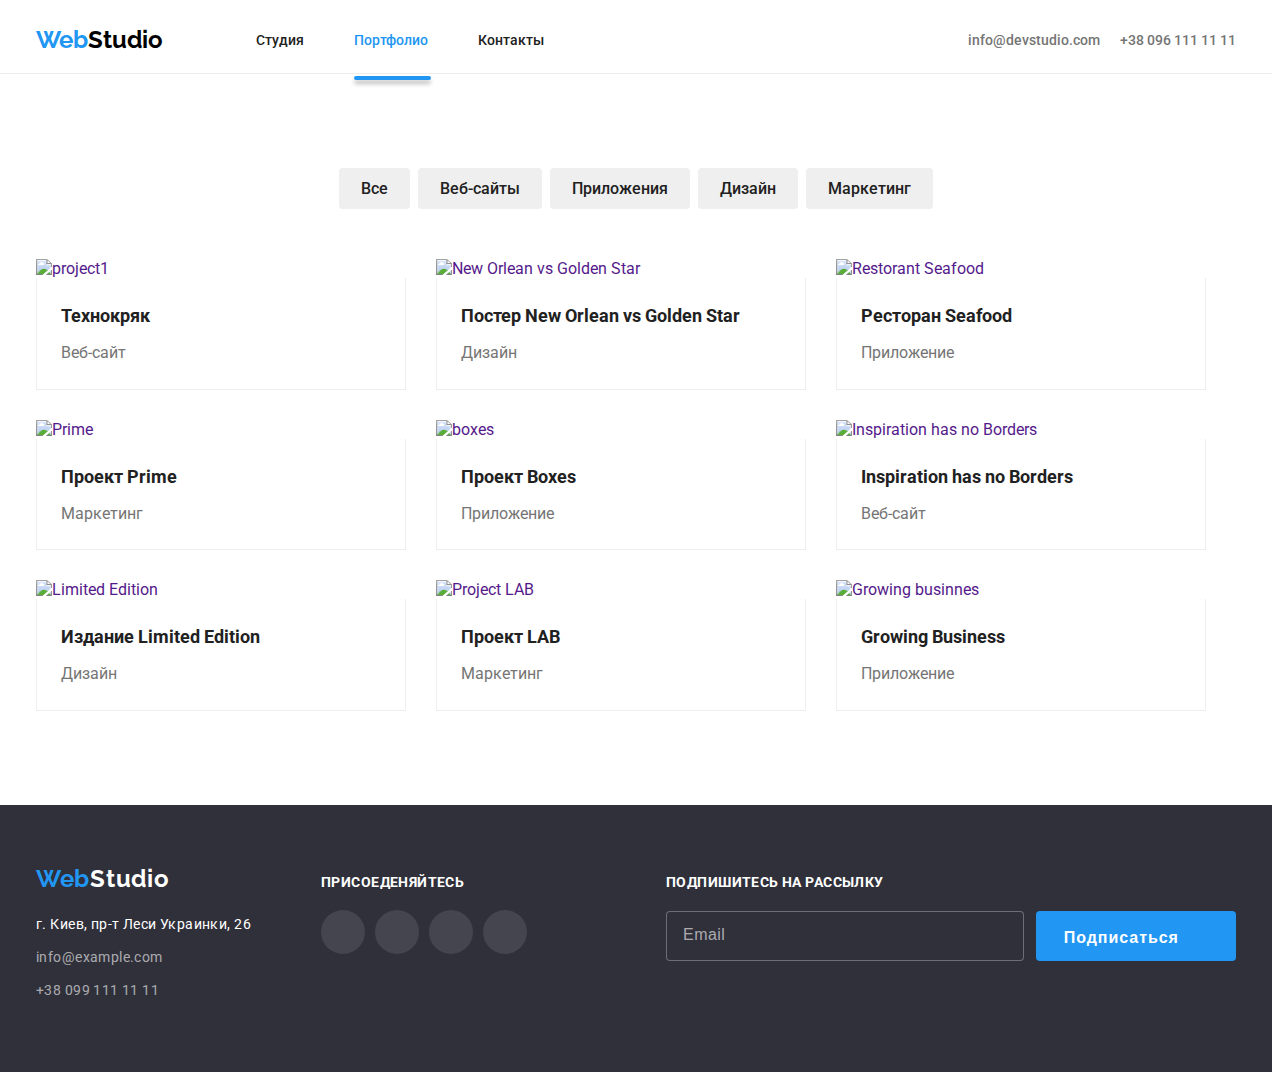
==== portfolio.html @ 261f0291 "retina" ====
<!DOCTYPE html>
<html lang="ru">
  <head>
    <meta charset="UTF-8" />
    <meta http-equiv="X-UA-Compatible" content="IE=edge" />
    <meta name="viewport" content="width=device-width, initial-scale=1.0" />
    <title>Document</title>
    <link rel="stylesheet" href="https://cdnjs.cloudflare.com/ajax/libs/modern-normalize/1.1.0/modern-normalize.min.css" integrity="sha512-wpPYUAdjBVSE4KJnH1VR1HeZfpl1ub8YT/NKx4PuQ5NmX2tKuGu6U/JRp5y+Y8XG2tV+wKQpNHVUX03MfMFn9Q==" crossorigin="anonymous" referrerpolicy="no-referrer" />
    <link
      href="https://fonts.googleapis.com/css2?family=Raleway:wght@700&family=Roboto:wght@400;500;700;900&display=swap"
      rel="stylesheet"
    />
   <link rel="stylesheet" href="./css/main.min.css">
  </head>
  <body>
   

    <header class="header">

      <div class="container nav">
        <a class="nav__webstudio" href="./index.html"><span class="Web">Web</span>Studio</a>
          <nav class="nav">
          <ul class="nav__list">
          <li class="nav__link"><a class="link studio" href="./index.html">Студия</a>
          </li>
          <li class="nav__link"><a class="link portfolio current portf" href="./portfolio.html">Портфолио</a></li>
          <li class="nav__link"><a class="link cont " href="./index.html">Контакты</a></li>
         </ul>
        
         </nav> 
        
         
           <ul class="contact">
           <li class="contact__item"><a class="mail flex-con" href="mailto:info@devstudio.com">
             <svg class="contact__icon" width="16px" height="12px"><use href=".//images/icons..svg#icon-envelope-hover"></use></svg>info@devstudio.com</a></li>
             <li class="contact__item"><a class="tel flex-con" href="tel:+380961111111">
               <svg class="contact__icon" width="10px" height="16px"><use href="./images/icons..svg#icon-smartphone"></use></svg> +38 096 111 11 11</a></li>
           </ul>
          
           </div> 
            <button class="menu-toggle js-open-menu">
          <svg class="icon-open" width="24" heigth="16">
            <use href="./images/icons..svg#icon-menu"></use>
          </svg>
        </button>
        </header> 
   
    <main>
      <!--out buttons-->
      <section class="section">
        <div class="container">
        <ul class="btns-links">
        <li class="btns-links__item"><button type="button" class="btns-links__buttons">Все</button></li>
        <li class="btns-links__item"><button type="button" class="btns-links__buttons">Веб-сайты</button></li>
        <li class="btns-links__item"><button type="button" class="btns-links__buttons">Приложения</button></li>
        <li class="btns-links__item"><button type="button" class="btns-links__buttons btns">Дизайн</button></li>
        <li class="btns-links__item"><button type="button" class="btns-links__buttons btns">Маркетинг</button></li>
      </ul>
   
    
      <!--Our projects-->
      
        
      <ul class="projects">
        <li class="projects__item">
         
            <a class="projects-link" href="">
              <div class="projects-thumb">
                <picture>
                  <source 
                  srcset="./images/img01.jpg 1x,
                      ./images/img01-2x.jpg 2x"
               media="(min-width:1200px)"
                  >
                  <source 
                  srcset="./images/img01-tab.jpg 1x,
                  ./images/img01-tab-2x.jpg 2x"
                  media="(min-width:768px)"
                  >
                  <source 
                  srcset="./images/img01-mob.jpg 1x,
                  ./images/img01-mob-2x.jpg 2x"
                  media="(max-width:767px)"
                  >
                  <img 
              src="./images/img01.jpg" alt="project1" width="370" />
                </picture>
              
              <p class="projects__text">Ресурс предлагает комплексные предложения с разным уровнем функционала и сервисов. Все это позволит посетителю получить исчерпывающие сведения о компании или частном лице.</p>
            </div>
              <div class="projects__cont">
                <h3 class="projects__title">Технокряк</h3>
                <p class="projects__platform">Веб-сайт</p>
              </div>
            </a>
            
          
        </li>

        <li class="projects__item">
          
           <a class="projects-link" href="">
            <div class="projects-thumb">
              <picture>
                <source 
                  srcset="./images/img02.jpg 1x,
                      ./images/img02-2x.jpg 2x"
               media="(min-width:1200px)"
                  >
               <source 
                srcset="./images/img02-tab.jpg 1x,
                ./images/img02-tab-2x.jpg 2x"
                media="(min-width:768px)"
                 >
                 <source 
                 srcset="./images/img02-mob.jpg 1x,
                 ./images/img02-mob-2x.jpg 2x"
                 media="(max-width:767px)"
                 >
                  <img src="./images/img02.jpg" alt="New Orlean vs Golden Star" width="370" class="title-img"/>
              </picture>
              <p class="projects__text">Ресурс предлагает комплексные предложения с разным уровнем функционала и сервисов. Все это позволит посетителю получить исчерпывающие сведения о компании или частном лице.</p>
           
            </div>
            <div class="projects__cont">
              <h3 class="projects__title">Постер New Orlean vs Golden Star</h3>
             <p class="projects__platform">Дизайн</p>
           </div> 
          </a> 
           
          
        </li>

        <li class="projects__item">
          
           <a class="projects-link" href="">
            <div class="projects-thumb">
              <picture>
                <source 
                 srcset="./images/img03.jpg 1x,
                 ./images/img03-2x.jpg 2x"
                 media="(min-width:1200px)"
                >
                <source 
                srcset="./images/img03-tab.jpg 1x,
                ./images/img03-tab-2x.jpg 2x"
                media="(min-width:768px)"
                >
                <source
                srcset="./images/img03-mob.jpg 1x,
                ./images/img03-mob-2x.jpg 2x"
                >
                <img src="./images/img03.jpg" alt="Restorant Seafood" width="370" />
              </picture>
            <p class="projects__text">Ресурс предлагает комплексные предложения с разным уровнем функционала и сервисов. Все это позволит посетителю получить исчерпывающие сведения о компании или частном лице.</p> 
          </div>
             <div class="projects__cont">
              <h3 class="projects__title">Ресторан Seafood</h3>
               <p class="projects__platform">Приложение</p>
               </div> 
          </a>
           
          
        </li>

        <li class="projects__item">
          
           <a class="projects-link" href="">
            <div class="projects-thumb">
              <picture>
                <source 
                srcset="./images/img04.jpg 1x,
                ./images/img04-2x.jpg 2x"
                media="(min-width:1200px)"
                >
                <source 
                srcset="./images/img04-tab.jpg 1x,
                ./images/img04-tab-2x.jpg 2x"
                media="(min-width:768px)"
                >
                <source 
                srcset="./images/img04-mob.jpg 1x,
                ./images/img04-mob-2x.jpg 2x"
                media="(max-width:767px)"
                >
               <img src="./images/img04.jpg" alt="Prime" width="370"/>
              </picture>
              <p class="projects__text">Ресурс предлагает комплексные предложения с разным уровнем функционала и сервисов. Все это позволит посетителю получить исчерпывающие сведения о компании или частном лице.</p>
            </div>
            <div class="projects__cont">
              <h3 class="projects__title">Проект Prime</h3>
             <p class="projects__platform">Маркетинг</p>
           </div> 
          </a> 
           
          
        </li>

        <li class="projects__item">
          
           <a class="projects-link" href=""> 
            <div class="projects-thumb">
              <picture>
                <source
                srcset="./images/img05.jpg 1x,
                ./images/img05-2x.jpg 2x"
                media="(min-width:1200px)"
                >
                <source
                srcset="./images/img05-tab.jpg 1x,
                ./images/img05-tab-2x.jpg 2x"
                media="(min-width:768px)"
                >
                <source
                srcset="./images/img05-mob.jpg 1x,
                ./images/img05-mob-2x.jpg 2x"
                media="(max-width:767px)"
                >
                 <img src="./images/img05.jpg" alt="boxes" width="370"/>
              </picture>
            <p class="projects__text">Ресурс предлагает комплексные предложения с разным уровнем функционала и сервисов. Все это позволит посетителю получить исчерпывающие сведения о компании или частном лице.</p>  
          </div>
            <div class="projects__cont">
              <h3 class="projects__title">Проект Boxes</h3>
               <p class="projects__platform">Приложение</p>
             </div> 
          </a>
           
        </li>

        <li class="projects__item">
          
           <a class="projects-link" href="">
            <div class="projects-thumb">
            <picture>
              <source
              srcset="./images/img06.jpg 1x,
              ./images/img06-2x.jpg 2x"
              media="(min-width:1200px)"
              >
              <source
              srcset="./images/img06-tab.jpg 1x,
              ./images/img06-tab-2x.jpg 2x"
              media="(min-width:768px)"
              >
              <source
              srcset="./images/img06-mob.jpg 1x,
              ./images/img06-mob-2x.jpg 2x"
              media="(max-width:767px)"
              >
              <img src="./images/img06.jpg" alt="Inspiration has no Borders" width="370"/>
            </picture>
            <p class="projects__text">Ресурс предлагает комплексные предложения с разным уровнем функционала и сервисов. Все это позволит посетителю получить исчерпывающие сведения о компании или частном лице.</p>  
          </div>
            <div class="projects__cont">
              <h3 class="projects__title">Inspiration has no Borders</h3>
              <p class="projects__platform">Веб-сайт</p>
              </div> 
          </a> 
          
          </li>

        <li class="projects__item">
          
           <a class="projects-link" href="">
            <div class="projects-thumb">
            <picture>
              <source
              srcset="./images/img07.jpg 1x,
              ./images/img07-2x.jpg 2x"
              media="(min-width:1200px)"
              >
              <source
              srcset="./images/img07-tab.jpg 1x,
              ./images/img07-tab-2x.jpg 2x"
              media="(min-width:768px)"
              >
              <source
              srcset="./images/img07-mob.jpg 1x,
              ./images/img07-mob-2x.jpg 2x"
              media="(max-width:767px)"
              >
              <img src="./images/img07.jpg" alt="Limited Edition" width="370"/>
            </picture>
            <p class="projects__text">Ресурс предлагает комплексные предложения с разным уровнем функционала и сервисов. Все это позволит посетителю получить исчерпывающие сведения о компании или частном лице.</p>  
          </div>
            <div class="projects__cont">
              <h3 class="projects__title">Издание Limited Edition</h3>
              <p class="projects__platform">Дизайн</p>
              </div> 
          </a> 
           
        </li>

        <li class="projects__item">
         
           <a class="projects-link" href="">
            <div class="projects-thumb">
            <picture>
              <source
              srcset="./images/img08.jpg 1x,
              ./images/img08-2x.jpg 2x"
              media="(min-width:1200px)"
              >
              <source
              srcset="./images/img08-tab.jpg 1x,
              ./images/img08-tab-2x.jpg 2x"
              media="(min-width:768px)"
              >
              <source
              srcset="./images/img08-mob.jpg 1x,
              ./images/img08-mob-2x.jpg"
              media="(max-width:767px)"
              >
              <img src="./images/img08.jpg" alt="Project LAB" width="370" />
            </picture>
            <p class="projects__text">Ресурс предлагает комплексные предложения с разным уровнем функционала и сервисов. Все это позволит посетителю получить исчерпывающие сведения о компании или частном лице.</p>  
          </div>
            <div class="projects__cont">
              <h3 class="projects__title">Проект LAB</h3>
              <p class="projects__platform">Маркетинг</p>
               </div> 
          </a> 
           
        </li>

        <li class="projects__item">
         
          
            <a class="projects-link" href="" >
              <div class="projects-thumb">
              <picture>
                <source
                srcset="./images/img09.jpg 1x,
                ./images/img09-2x.jpg 2x"
                media="(min-width:1200px)"
                >
                <source
                srcset="./images/img09-tab.jpg 1x,
                ./images/img09-tab-2x.jpg 2x"
                media="(min-width:768px)"
                >
                <source
                srcset="./images/img09-mob.jpg 1x,
                ./images/img09-mob-2x.jpg 2x"
                media="(max-width:767px)"
                >
                <img src="./images/img09.jpg" alt="Growing businnes" width="370"/>
              </picture>
              <p class="projects__text">Ресурс предлагает комплексные предложения с разным уровнем функционала и сервисов. Все это позволит посетителю получить исчерпывающие сведения о компании или частном лице.</p>  
            </div>
              <div class="projects__cont">
                <h3 class="projects__title">Growing Business</h3>
                 <p class="projects__platform">Приложение</p>
                </div> 
            </a> 
           
         
       
        </li>
      </ul>
    </div>
    </section>
    </main>


    <footer class="footer">
      <div class="container foot-cont">
        
        <div class="foot__cont">
          <a href="./index.html" class="footer__webstudio">Web<span class="Web-foot">Studio</span></a>
          <address>
                <ul class="address">
                   <li class="address__item"><a href ="https://goo.gl/maps/MFTDkAoGyG5AVStr5" class="adress" target="_blank" rel="noreferrer noopener">г. Киев, пр-т Леси Украинки, 26</a></li> 
                   <li class="address__item"><a href="mailto:info@example.com" class="mail__address">info@example.com</a></li>
                   <li class="address__item"><a href="tel:+380991111111" class="tel__address">+38 099 111 11 11</a></li> 
                </ul>
            </address>
          </div>
      
        <div class="soc-container">
        <h2 class="social-topic">Присоеденяйтесь</h2>
        <ul class="our-socnetwork">
            
            <li class="our-socnetwork__item">
              <a href="" class="soc-footer-link">
                <svg class="soc-footer-icon" width="20px" height="20px">
                  <use href="./images/icons..svg#icon-instagram-2-1"></use>
                </svg>
              </a>
            </li>
            
            <li class="our-socnetwork__item">
              <a href="" class="soc-footer-link">
                <svg class="soc-footer-icon" width="20px" height="20px">
                  <use href="./images/icons..svg#icon-Twitter-2-1"></use>
                </svg>
              </a>
            </li>
            
            <li class="our-socnetwork__item">
              <a href="" class="soc-footer-link">
                <svg class="soc-footer-icon" width="20px" height="20px">
                  <use href="./images/icons..svg#icon-facebook-2-1"></use>
                </svg>
              </a>
            </li>
            
            <li class="our-socnetwork__item">
              <a href="" class="soc-footer-link">
                <svg class="soc-footer-icon" width="20px" height="20px">
                  <use href="./images/icons..svg#icon-linkedin-2-1"></use>
                </svg>
              </a>
            </li>
           </ul>
      </div>  
     
         <div class="sub-cont">
         <form name="subscription">
          <label for="email-footer" class="subscription__label">Подпишитесь на рассылку</label>
          <div class="ib">
          <input type="email" name="email" id="email-footer" class="subscription__input" placeholder="Email">
        
          <button type="button" class="subscription__btn">Подписаться <svg class="subscription__icon" width="24px" height="24px"><use href="./images/icons..svg#icon-tg"></use></svg></button>
        </div>
        </form>
        </div>
      </div>
    </footer>
  </body>
</html>
---- css/main.min.css ----
.container{padding-right:15px;padding-left:15px;margin:0 auto}@media screen and (min-width: 480px){.container{width:480px}}@media screen and (min-width: 768px){.container{width:768px}}@media screen and (min-width: 1200px){.container{width:1200px}}.section{padding:94px 0 94px 0}.footer{background-color:#2f303a;padding-top:60px;padding-bottom:60px}@media screen and (min-width: 768px){.foot-cont{display:-webkit-box;display:-ms-flexbox;display:flex;-ms-flex-wrap:wrap;flex-wrap:wrap;-webkit-box-align:baseline;-ms-flex-align:baseline;align-items:baseline}}.backdrop{position:fixed;top:0;left:0;width:100%;height:100%;background-color:rgba(0,0,0,.2);opacity:1;-webkit-transition:opacity 250ms cubic-bezier(0.4, 0, 0.2, 1),visibility 250ms cubic-bezier(0.4, 0, 0.2, 1);transition:opacity 250ms cubic-bezier(0.4, 0, 0.2, 1),visibility 250ms cubic-bezier(0.4, 0, 0.2, 1)}.backdrop.is-hidden{opacity:0;pointer-events:none;visibility:hidden}.backdrop.is-hidden .modal{-webkit-transform:translate(-50%, -50%) scale(1.2);transform:translate(-50%, -50%) scale(1.2)}.modal{padding:40px;position:absolute;top:50%;left:50%;-webkit-transform:scale(1) translate(-50%, -50%);transform:scale(1) translate(-50%, -50%);width:528px;height:581px;background-color:#fff;border-radius:4px;border:none;-webkit-transition:-webkit-transform 250ms cubic-bezier(0.4, 0, 0.2, 1);transition:-webkit-transform 250ms cubic-bezier(0.4, 0, 0.2, 1);transition:transform 250ms cubic-bezier(0.4, 0, 0.2, 1);transition:transform 250ms cubic-bezier(0.4, 0, 0.2, 1), -webkit-transform 250ms cubic-bezier(0.4, 0, 0.2, 1)}.modal__close{display:-webkit-box;display:-ms-flexbox;display:flex;-webkit-box-pack:center;-ms-flex-pack:center;justify-content:center;-webkit-box-align:center;-ms-flex-align:center;align-items:center;position:absolute;top:8px;right:8px;margin-top:8px;margin-right:8px;width:30px;height:30px;border-radius:50%;background-color:#fff;border:1px solid rgba(0,0,0,.1);outline-color:#fff;fill:#000;-webkit-transition:fill 250ms cubic-bezier(0.4, 0, 0.2, 1),background-color 250ms cubic-bezier(0.4, 0, 0.2, 1);transition:fill 250ms cubic-bezier(0.4, 0, 0.2, 1),background-color 250ms cubic-bezier(0.4, 0, 0.2, 1)}.modal__close:hover{fill:#2196f3;background-color:#fff}.modal__close:focus{fill:#2196f3;background-color:#fff}.modal__topic{margin-bottom:12px;font-weight:700;font-size:20px;line-height:1.2;text-align:center;letter-spacing:.03em;color:#212121}.modal-input{padding-left:42px;width:448px;height:40px;border:1px solid rgba(33,33,33,.2);border-radius:4px;-webkit-transition:outline-color 250ms cubic-bezier(0.4, 0, 0.2, 1),border-color 250ms cubic-bezier(0.4, 0, 0.2, 1);transition:outline-color 250ms cubic-bezier(0.4, 0, 0.2, 1),border-color 250ms cubic-bezier(0.4, 0, 0.2, 1)}@media screen and (max-width: 1199px){.modal-input{width:370px}}.modal-input:hover,.modal-input:focus{border-color:#2196f3;outline-color:#2196f3}@media screen and (max-width: 1199px){.modal{width:450px;height:609px}}.input-cont{position:relative}.icon-name{position:absolute;top:0;left:0;margin-top:14px;margin-left:15px;-webkit-transition:fill 250ms cubic-bezier(0.4, 0, 0.2, 1);transition:fill 250ms cubic-bezier(0.4, 0, 0.2, 1)}.modal-input:hover+.icon-name,.modal-input:focus+.icon-name{fill:#2196f3}.icon-tel{position:absolute;top:0;left:0;margin-top:14px;margin-left:15px;-webkit-transition:fill 250ms cubic-bezier(0.4, 0, 0.2, 1);transition:fill 250ms cubic-bezier(0.4, 0, 0.2, 1)}.modal-input:hover+.icon-tel,.modal-input:focus+.icon-tel{fill:#2196f3}.icon-mail{position:absolute;left:0;top:0;margin-top:14px;margin-left:15px;-webkit-transition:fill 250ms cubic-bezier(0.4, 0, 0.2, 1);transition:fill 250ms cubic-bezier(0.4, 0, 0.2, 1)}.modal-input:hover+.icon-mail,.modal-input:focus+.icon-mail{fill:#2196f3}.modal-label{margin-top:10px;font-weight:400;font-size:12px;line-height:1.2;letter-spacing:.01em;color:#757575}textarea{padding-top:12px;padding-left:16px;resize:none;width:448px;height:120px;border:1px solid rgba(33,33,33,.2);border-radius:4px}textarea::-webkit-input-placeholder{font-weight:400;font-size:12px;line-height:1.16;letter-spacing:.01em;color:rgba(117,117,117,.5)}textarea::-moz-placeholder{font-weight:400;font-size:12px;line-height:1.16;letter-spacing:.01em;color:rgba(117,117,117,.5)}textarea:-ms-input-placeholder{font-weight:400;font-size:12px;line-height:1.16;letter-spacing:.01em;color:rgba(117,117,117,.5)}textarea::-ms-input-placeholder{font-weight:400;font-size:12px;line-height:1.16;letter-spacing:.01em;color:rgba(117,117,117,.5)}textarea::placeholder{font-weight:400;font-size:12px;line-height:1.16;letter-spacing:.01em;color:rgba(117,117,117,.5)}@media screen and (max-width: 1199px){textarea{width:370px}}.checkbox{-webkit-appearance:none;-moz-appearance:none;appearance:none}.checkbox-link{color:#2196f3;margin-left:4px}.checkbox-label{display:-webkit-box;display:-ms-flexbox;display:flex;-webkit-box-pack:center;-ms-flex-pack:center;justify-content:center;-webkit-box-align:center;-ms-flex-align:center;align-items:center;font-weight:400;font-size:14px;line-height:1.7;letter-spacing:.03em;color:#757575}.checkbox-icon{display:inline-block;margin-right:10px;width:15px;height:15px;border:2px solid #212121;border-radius:4px}.checkbox:checked+.checkbox-icon{border-color:#2196f3;background-color:#2196f3;background-image:url(../images/checks.svg);background-repeat:no-repeat;background-position:center}.modal-button{width:200px;height:50px;margin-left:auto;margin-right:auto;margin-top:30px;font-weight:700;font-size:16px;line-height:1.9;display:-webkit-box;display:-ms-flexbox;display:flex;-webkit-box-align:center;-ms-flex-align:center;align-items:center;-webkit-box-pack:center;-ms-flex-pack:center;justify-content:center;letter-spacing:.06em;background:#fff;border-radius:4px;border:none;color:#212121;background-color:#f5f4fa;-webkit-transition:background-color 250ms cubic-bezier(0.4, 0, 0.2, 1),color 250ms cubic-bezier(0.4, 0, 0.2, 1),-webkit-box-shadow 250ms cubic-bezier(0.4, 0, 0.2, 1);transition:background-color 250ms cubic-bezier(0.4, 0, 0.2, 1),color 250ms cubic-bezier(0.4, 0, 0.2, 1),-webkit-box-shadow 250ms cubic-bezier(0.4, 0, 0.2, 1);transition:background-color 250ms cubic-bezier(0.4, 0, 0.2, 1),box-shadow 250ms cubic-bezier(0.4, 0, 0.2, 1),color 250ms cubic-bezier(0.4, 0, 0.2, 1);transition:background-color 250ms cubic-bezier(0.4, 0, 0.2, 1),box-shadow 250ms cubic-bezier(0.4, 0, 0.2, 1),color 250ms cubic-bezier(0.4, 0, 0.2, 1),-webkit-box-shadow 250ms cubic-bezier(0.4, 0, 0.2, 1)}.modal-button:hover,.modal-button:focus{-webkit-box-shadow:0px 4px 4px rgba(0,0,0,.15);box-shadow:0px 4px 4px rgba(0,0,0,.15);background-color:#188ce8;color:#fff}.modal-list-item{margin-bottom:10px}.menu-toggle{width:40px;height:40px;border:none;background-color:rgba(0,0,0,0);margin-left:auto;margin-right:15px}.menu-toggle .is-close{display:none}@media screen and (min-width: 768px){.menu-toggle{display:none}}.icon-open{height:16px}.mobile-menu{position:fixed;top:0;left:0;width:100%;height:100%;padding:48px 40px;background-color:#fff;-webkit-transform:translateX(100%);transform:translateX(100%);-webkit-transition:-webkit-transform 250ms ease-in-out;transition:-webkit-transform 250ms ease-in-out;transition:transform 250ms ease-in-out;transition:transform 250ms ease-in-out, -webkit-transform 250ms ease-in-out}.mobile-menu.is-open{-webkit-transform:translateX(0);transform:translateX(0)}@media screen and (min-width: 768px){.mobile-menu{display:none}}.close-menu{position:absolute;width:40px;height:40px;background-color:rgba(0,0,0,0);border:none;border-radius:50%;left:425px;top:10px}.mobile-nav__item{margin-bottom:35px}.mobile-nav__item:last-child{margin-bottom:0}.mobile-nav__link{font-weight:500;font-size:40px;line-height:1.2;text-align:center;letter-spacing:.02em;text-decoration:none;color:#212121;-webkit-transition:color 250ms cubic-bezier(0.4, 0, 0.2, 1);transition:color 250ms cubic-bezier(0.4, 0, 0.2, 1)}.mobile-nav__link:hover,.mobile-nav__link:focus{color:#2196f3}.contacts{left:15px;top:562px;position:absolute;margin-left:15px}.contacts__item{margin-bottom:30px}.contacts__item:last-child{margin-bottom:0}.contacts__link{text-decoration:none;color:#757575;-webkit-transition:color 250ms cubic-bezier(0.4, 0, 0.2, 1);transition:color 250ms cubic-bezier(0.4, 0, 0.2, 1)}.contacts__link:hover,.contacts__link:focus{color:#2196f3}.mobile__tel{font-weight:500;font-size:34px;line-height:1.2;letter-spacing:.02em}.mail__mobile{font-weight:500;font-size:24px;line-height:1.2;letter-spacing:.02em;color:#757575}.social-links-menu__item{border-left:1px solid rgba(33,33,33,.2);padding-left:10px}.social-links-menu__item:first-child{border:none;padding:0}.soc-mobile__link{text-decoration:none;color:#2196f3}.social-links-menu{position:absolute;left:40px;top:726px;display:-webkit-box;display:-ms-flexbox;display:flex;gap:10px}:root{--studio-portfolio-color: #2196f3}body{font-family:"Roboto",Raleway;margin-left:0}.visually-hidden{position:absolute;white-space:nowrap;width:1px;height:1px;overflow:hidden;border:0;padding:0;clip:rect(0 0 0 0);-webkit-clip-path:inset(50%);clip-path:inset(50%);margin:-1px}html{-webkit-box-sizing:border-box;box-sizing:border-box}h1,h2,h3,h4,h5,h6{margin:0%}ul{margin:0;padding:0}li{list-style-type:none}img{display:block;max-width:100%;height:auto}.header{border-bottom:1px solid #ececec;padding-top:25px;padding-bottom:25px}@media screen and (max-width: 768px){.header{display:-webkit-box;display:-ms-flexbox;display:flex;height:80px}}@media screen and (min-width: 768px){.header{padding-top:18px;padding-bottom:18px}}@media screen and (min-width: 768px){.nav{display:-webkit-box;display:-ms-flexbox;display:flex;-webkit-box-pack:center;-ms-flex-pack:center;justify-content:center;-webkit-box-align:center;-ms-flex-align:center;align-items:center;gap:85px}}@media screen and (min-width: 1200px){.nav{display:-webkit-box;display:-ms-flexbox;display:flex;gap:0}}@media screen and (min-width: 768px){.mobile{display:none}}.nav__webstudio{font-family:Raleway;font-weight:700;color:#000;text-decoration:none;font-size:24px;line-height:1.2}@media screen and (min-width: 480px){.nav__webstudio{display:block}}@media screen and (min-width: 1200px){.nav__webstudio{margin-right:93px}}.Web{color:#2196f3}.link{text-decoration:none;font-weight:500;font-size:14px;line-height:1.7;-webkit-transition:color 250ms cubic-bezier(0.4, 0, 0.2, 1);transition:color 250ms cubic-bezier(0.4, 0, 0.2, 1)}.link:hover,.link:focus{color:#2196f3}.stud::after{display:block;position:absolute;width:48px;height:4px;top:76px;background-color:#2196f3;content:"";-webkit-box-shadow:0px 4px 4px rgba(0,0,0,.25);box-shadow:0px 4px 4px rgba(0,0,0,.25);border-radius:2px}.portf::after{display:block;position:absolute;width:77px;height:4px;bottom:0;top:76px;background-color:#2196f3;content:"";-webkit-box-shadow:0px 4px 4px rgba(0,0,0,.25);box-shadow:0px 4px 4px rgba(0,0,0,.25);border-radius:2px}.hover-port{width:77px;height:4px;background-color:#2196f3;-webkit-box-shadow:0px 4px 4px rgba(0,0,0,.25);box-shadow:0px 4px 4px rgba(0,0,0,.25);border-radius:2px}@media screen and (min-width: 480px){.hover-port{display:none}}.nav__list{display:-webkit-box;display:-ms-flexbox;display:flex;-ms-flex-item-align:center;align-self:center}@media screen and (max-width: 767px){.nav__list{display:none}}.nav__link{margin-right:50px}.nav__link:last-child{margin-right:0}.link.studio.current{color:var(--studio-portfolio-color)}.link.portfolio.current{color:var(--studio-portfolio-color)}@media screen and (max-width: 767px){.contact{display:none}}@media screen and (min-width: 1200px){.contact{display:-webkit-box;display:-ms-flexbox;display:flex;margin-left:auto;-ms-flex-item-align:center;align-self:center;margin-left:auto}}.mail-tel{margin-left:auto;display:-webkit-box;display:-ms-flexbox;display:flex}.contact__item{display:-webkit-box;display:-ms-flexbox;display:flex;text-align:center}.contact__item:last-child{margin-right:0px}@media screen and (min-width: 768px){.contact__item{margin-bottom:10px}.contact__item:last-child{margin-bottom:0}}@media screen and (min-width: 1200px){.contact__item{margin-bottom:0}}.studio,.portfolio,.cont{color:#212121}.flex-con{display:-webkit-box;display:-ms-flexbox;display:flex;-webkit-box-align:center;-ms-flex-align:center;align-items:center;gap:10px}.mail{color:#757575;text-decoration:none;font-size:14px;line-height:1.2;font-weight:500;-webkit-transition:color 250ms cubic-bezier(0.4, 0, 0.2, 1);transition:color 250ms cubic-bezier(0.4, 0, 0.2, 1)}@media screen and (max-width: 768px){.mail{font-weight:500;font-size:12px;line-height:1.2;letter-spacing:.02em;color:#757575}}.mail:hover,.mail:focus{color:#2196f3}.contact__icon{fill:currentColor}.tel{color:#757575;text-decoration:none;font-size:14px;line-height:1.2;font-weight:500;-webkit-transition:color 250ms cubic-bezier(0.4, 0, 0.2, 1);transition:color 250ms cubic-bezier(0.4, 0, 0.2, 1)}@media screen and (max-width: 768px){.tel{font-weight:500;font-size:12px;line-height:1.2;letter-spacing:.02em;color:#757575}}.tel:hover,.tel:focus{color:#2196f3}.hero{padding-top:200px;padding-bottom:200px;background-color:#2f303a;text-align:center;max-width:1600px;max-height:600px;margin-left:auto;margin-right:auto;background-repeat:no-repeat}@media screen and (max-width: 767px){.hero{display:-webkit-box;display:-ms-flexbox;display:flex;-webkit-box-pack:center;-ms-flex-pack:center;justify-content:center;-webkit-box-align:center;-ms-flex-align:center;align-items:center;padding-top:118px;padding-bottom:118px}}@media screen and (max-width: 767px)and (min-device-screen-ratio: 2),screen and (max-width: 767px)and (-webkit-min-device-pixel-ratio: 2),screen and (max-width: 767px)and (min-resolution: 192dpi),screen and (max-width: 767px)and (min-resolution: 2dppx){.hero{background-image:-webkit-gradient(linear, left top, left bottom, from(rgba(47, 48, 58, 0.4)), to(rgba(47, 48, 58, 0.4))),url(../images/hero-bg-mob2x.jpg);background-image:linear-gradient(rgba(47, 48, 58, 0.4), rgba(47, 48, 58, 0.4)),url(../images/hero-bg-mob2x.jpg)}}@media screen and (min-width: 768px){.hero{background:-webkit-gradient(linear, left top, left bottom, from(rgba(47, 48, 58, 0.4)), to(rgba(47, 48, 58, 0.4))),url(../images/hero-bg-tab.jpg);background:linear-gradient(rgba(47, 48, 58, 0.4), rgba(47, 48, 58, 0.4)),url(../images/hero-bg-tab.jpg);padding-top:118px;padding-bottom:118px}}@media screen and (min-width: 768px)and (min-device-screen-ratio: 2),screen and (min-width: 768px)and (-webkit-min-device-pixel-ratio: 2),screen and (min-width: 768px)and (min-resolution: 192dpi),screen and (min-width: 768px)and (min-resolution: 2dppx){.hero{background-image:-webkit-gradient(linear, left top, left bottom, from(rgba(47, 48, 58, 0.4)), to(rgba(47, 48, 58, 0.4))),url(../images/hero-bg-tab2x.jpg);background-image:linear-gradient(rgba(47, 48, 58, 0.4), rgba(47, 48, 58, 0.4)),url(../images/hero-bg-tab2x.jpg)}}@media screen and (min-width: 1200px){.hero{width:100%;height:100%;background:-webkit-gradient(linear, left top, left bottom, from(rgba(47, 48, 58, 0.4)), to(rgba(47, 48, 58, 0.4))),url(../images/hero-bg.jpg);background:linear-gradient(rgba(47, 48, 58, 0.4), rgba(47, 48, 58, 0.4)),url(../images/hero-bg.jpg);padding-top:200px;padding-bottom:200px}}@media screen and (min-width: 1200px)and (min-device-screen-ratio: 2),screen and (min-width: 1200px)and (-webkit-min-device-pixel-ratio: 2),screen and (min-width: 1200px)and (min-resolution: 192dpi),screen and (min-width: 1200px)and (min-resolution: 2dppx){.hero{background-image:-webkit-gradient(linear, left top, left bottom, from(rgba(47, 48, 58, 0.4)), to(rgba(47, 48, 58, 0.4))),url(../images/hero-bg2x.jpg);background-image:linear-gradient(rgba(47, 48, 58, 0.4), rgba(47, 48, 58, 0.4)),url(../images/hero-bg2x.jpg)}}.hero .hero__desicions{margin-left:auto;margin-right:auto;width:696px;text-transform:uppercase;font-weight:900;font-size:44px;line-height:1.4;color:#fff}@media screen and (min-width: 320px){.hero .hero__desicions{width:360px;height:84px;font-size:26px;line-height:1.6;letter-spacing:.06em}}@media screen and (min-width: 768px){.hero .hero__desicions{width:360px;height:84px;font-size:26px;line-height:1.6;letter-spacing:.06em}}@media screen and (min-width: 1200px){.hero .hero__desicions{width:696px;height:120px;font-size:44px;line-height:1.4}}.hero .hero__button{margin-top:40px;padding-top:30px;background:#2196f3;color:#fff;line-height:1.9;font-family:inherit;font-weight:700;font-size:16px;padding:10px 32px;-webkit-box-shadow:0px 4px 4px rgba(0,0,0,.15);box-shadow:0px 4px 4px rgba(0,0,0,.15);border-radius:4px;border:none}@media screen and (min-width: 768px){.particulars{display:-webkit-box;display:-ms-flexbox;display:flex;-ms-flex-wrap:wrap;flex-wrap:wrap;gap:30px}}@media screen and (min-width: 1200px){.particulars{display:-webkit-box;display:-ms-flexbox;display:flex}}.particulars__title{margin-bottom:10px;color:#212121;font-size:14px;line-height:1.2;text-transform:uppercase}@media screen and (min-width: 480px){.particulars__title{text-align:center}}@media screen and (min-width: 768px){.particulars__title{text-align:start}}.particulars__text{margin:0;color:#757575;font-size:14px;line-height:1.7}@media screen and (max-width: 767px){.particulars__item{width:450px;margin-bottom:30px}.particulars__item:last-child{margin-bottom:0}}@media screen and (min-width: 768px){.particulars__item{width:354px}}@media screen and (min-width: 1200px){.particulars__item{width:270px;height:224px}}.particulars__cont{display:-webkit-box;display:-ms-flexbox;display:flex;-webkit-box-align:center;-ms-flex-align:center;align-items:center;-webkit-box-pack:center;-ms-flex-pack:center;justify-content:center;height:120px;background-color:#f5f4fa;margin-bottom:30px}@media screen and (min-width: 480px){.edge{display:none}}@media screen and (min-width: 768px){.edge{display:none}}@media screen and (min-width: 1200px){.edge{display:inline-block;font-weight:700;font-size:36px;line-height:1.2;color:#212121}}@media screen and (min-width: 480px){.pictures{display:none}}@media screen and (min-width: 768px){.pictures{display:none}}@media screen and (min-width: 1200px){.pictures{display:-webkit-box;display:-ms-flexbox;display:flex;width:1170px;height:294px}}@media screen and (min-width: 480px){.activity__topic{display:none}}@media screen and (min-width: 768px){.activity__topic{display:none}}@media screen and (min-width: 1200px){.activity__topic{display:block;margin-bottom:50px;text-align:center;font-weight:700;color:#212121;font-size:36px;line-height:1.2;letter-spacing:.03em}}.pictures__item:first-child{margin-left:0}@media screen and (min-width: 480px){.pictures__item{display:none}}@media screen and (min-width: 768px){.pictures__item{display:none}}@media screen and (min-width: 1200px){.pictures__item{display:inline-block;margin-left:30px;position:relative;width:370px;height:294px}}@media screen and (min-width: 480px){.activity{display:none}}@media screen and (min-width: 768px){.activity{display:none}}@media screen and (min-width: 1200px){.activity{padding-top:0;display:block}}@media screen and (min-width: 480px){.pictures__title{display:none}}@media screen and (min-width: 768px){.pictures__title{display:none}}@media screen and (min-width: 1200px){.pictures__title{position:absolute;background:rgba(47,48,58,.8);display:-webkit-box;display:-ms-flexbox;display:flex;-webkit-box-pack:center;-ms-flex-pack:center;justify-content:center;-webkit-box-align:center;-ms-flex-align:center;align-items:center;bottom:0;width:100%;height:70px;font-family:Roboto;font-weight:700;color:#fff;font-size:14px;line-height:1.17;letter-spacing:.03;text-transform:uppercase}}.team{background-color:#f5f4fa}.team img{width:100%}@media screen and (min-width: 768px){.teamlist{display:-webkit-box;display:-ms-flexbox;display:flex;-ms-flex-wrap:wrap;flex-wrap:wrap;gap:30px}}@media screen and (min-width: 1200px){.teamlist{display:-webkit-box;display:-ms-flexbox;display:flex;-ms-flex-wrap:nowrap;flex-wrap:nowrap}}.team__topic{margin-bottom:50px;text-align:center;font-weight:700;color:#212121;font-size:36px;line-height:1.2;letter-spacing:.03em}.teamlist__item{-webkit-box-shadow:0px 1px 3px rgba(0,0,0,.12),0px 1px 1px rgba(0,0,0,.14),0px 2px 1px rgba(0,0,0,.2);box-shadow:0px 1px 3px rgba(0,0,0,.12),0px 1px 1px rgba(0,0,0,.14),0px 2px 1px rgba(0,0,0,.2);border-radius:0px 0px 4px 4px;background-color:#fff}@media screen and (max-width: 767px){.teamlist__item{margin-bottom:30px}.teamlist__item:last-child{margin-bottom:0}}@media screen and (min-width: 768px){.teamlist__item{width:354px}}@media screen and (min-width: 1200px){.teamlist__item{width:270px}}.teamlist__container{text-align:center;padding-top:30px;padding-bottom:30px}.teamlist__member{color:#212121;line-height:1.2;font-weight:500;font-size:16px;margin-bottom:10px}.language{color:#757575;line-height:1.2;margin:0;margin-bottom:16px}.social-links{display:-webkit-box;display:-ms-flexbox;display:flex;-webkit-box-pack:center;-ms-flex-pack:center;justify-content:center;gap:10px}.social-links__icon{fill:#afb1b8;-webkit-transition:fill 250ms cubic-bezier(0.4, 0, 0.2, 1);transition:fill 250ms cubic-bezier(0.4, 0, 0.2, 1)}.social-links__link:hover .social-links__icon,.social-links__link:focus .social-links__icon{fill:#fff;-webkit-transition:250ms cubic-bezier(0.4, 0, 0.2, 1);transition:250ms cubic-bezier(0.4, 0, 0.2, 1)}.social-links__link{width:44px;height:44px;border-radius:50%;display:-webkit-box;display:-ms-flexbox;display:flex;-webkit-box-align:center;-ms-flex-align:center;align-items:center;-webkit-box-pack:center;-ms-flex-pack:center;justify-content:center;-webkit-transition:background-color 250ms cubic-bezier(0.4, 0, 0.2, 1);transition:background-color 250ms cubic-bezier(0.4, 0, 0.2, 1)}.social-links__link:hover,.social-links__link:focus{background-color:#2196f3}.tagline{margin-top:-10px}.client-head{margin-bottom:50px;display:block;text-align:center;font-weight:700;color:#212121;font-size:36px;line-height:1.2;letter-spacing:.03em}.clients{display:-webkit-box;display:-ms-flexbox;display:flex;gap:30px}@media screen and (min-width: 480px){.clients{display:-webkit-box;display:-ms-flexbox;display:flex;-ms-flex-wrap:wrap;flex-wrap:wrap;-webkit-box-pack:center;-ms-flex-pack:center;justify-content:center}}@media screen and (min-width: 480px){.clients{display:-webkit-box;display:-ms-flexbox;display:flex;-ms-flex-wrap:wrap;flex-wrap:wrap}}.clients__items{height:92px}@media screen and (max-width: 767px){.clients__items{width:210px}}@media screen and (min-width: 768px){.clients__items{width:226px}}@media screen and (min-width: 1200px){.clients__items{width:170px}}.clients__links{display:-webkit-box;display:-ms-flexbox;display:flex;-webkit-box-pack:center;-ms-flex-pack:center;justify-content:center;-webkit-box-align:center;-ms-flex-align:center;align-items:center;width:100%;height:100%;border:1px solid #afb1b8;border-radius:4px;-webkit-transition:border 250ms cubic-bezier(0.4, 0, 0.2, 1);transition:border 250ms cubic-bezier(0.4, 0, 0.2, 1)}.clients__links:hover,.clients__links:focus{border-color:#2196f3}.clients__icon{fill:#afb1b8;-webkit-transition:fill 250ms cubic-bezier(0.4, 0, 0.2, 1);transition:fill 250ms cubic-bezier(0.4, 0, 0.2, 1)}.clients__links:hover .clients__icon,.clients__links:focus .clients__icon{fill:#2196f3}@media screen and (min-width: 480px){.footer__webstudio{display:-webkit-box;display:-ms-flexbox;display:flex;-webkit-box-pack:center;-ms-flex-pack:center;justify-content:center;font-family:"Raleway";font-style:normal;font-weight:700;font-size:24px;line-height:1.2;text-align:center;letter-spacing:.03em;color:#2196f3;text-decoration:none}}@media screen and (min-width: 1200px){.footer__webstudio{display:inline-block}}.Web-foot{color:#fff}@media screen and (min-width: 480px){.address{text-align:center;margin-top:20px}}@media screen and (min-width: 1200px){.address{text-align:inherit}}@media screen and (min-width: 480px){.address__item{margin-bottom:9px}.address__item:nth-last-child{margin-bottom:0}}.adress{-webkit-transition:color 250ms cubic-bezier(0.4, 0, 0.2, 1);transition:color 250ms cubic-bezier(0.4, 0, 0.2, 1)}.adress:hover,.adress:focus{color:#2196f3}@media screen and (min-width: 480px){.adress{font-style:normal;font-weight:400;font-size:14px;line-height:1.7;text-align:center;letter-spacing:.03em;color:#fff;text-decoration:none}}.mail__address{-webkit-transition:color 250ms cubic-bezier(0.4, 0, 0.2, 1);transition:color 250ms cubic-bezier(0.4, 0, 0.2, 1)}.mail__address:hover,.mail__address:focus{color:#2196f3}@media screen and (min-width: 480px){.mail__address{font-weight:400;font-size:14px;line-height:1.7;text-align:center;letter-spacing:.03em;color:rgba(255,255,255,.6);text-decoration:none;font-style:normal}}.tel__address{-webkit-transition:color 250ms cubic-bezier(0.4, 0, 0.2, 1);transition:color 250ms cubic-bezier(0.4, 0, 0.2, 1)}.tel__address:hover,.tel__address:focus{color:#2196f3}@media screen and (min-width: 480px){.tel__address{font-style:normal;font-weight:400;font-size:14px;line-height:1.7;text-align:center;letter-spacing:.03em;color:rgba(255,255,255,.6);text-decoration:none;-webkit-transition:color 250ms cubic-bezier(0.4, 0, 0.2, 1);transition:color 250ms cubic-bezier(0.4, 0, 0.2, 1)}}@media screen and (min-width: 1200px){.tel__address{text-align:inherit}}@media screen and (max-width: 767px){.soc-container{text-align:center;margin-top:52px}}@media screen and (min-width: 1200px){.soc-container{text-align:inherit;margin-left:70px}}@media screen and (min-width: 480px){.social-topic{font-weight:700;font-size:14px;line-height:1.1;text-align:center;letter-spacing:.03em;text-transform:uppercase;color:#fff}}@media screen and (min-width: 1200px){.social-topic{text-align:inherit}}.our-socnetwork{display:-webkit-box;display:-ms-flexbox;display:flex;-webkit-box-pack:center;-ms-flex-pack:center;justify-content:center;gap:10px;margin-top:20px}.our-socnetwork__item{display:-webkit-box;display:-ms-flexbox;display:flex;-webkit-box-pack:center;-ms-flex-pack:center;justify-content:center;-webkit-box-align:center;-ms-flex-align:center;align-items:center;width:44px;height:44px;border-radius:50%;background:rgba(255,255,255,.1);-webkit-transition:background-color 250ms cubic-bezier(0.4, 0, 0.2, 1);transition:background-color 250ms cubic-bezier(0.4, 0, 0.2, 1)}.our-socnetwork__item:hover,.our-socnetwork__item:focus{background:#2196f3}.soc-footer-icon{fill:#fff}@media screen and (min-width: 480px){.sub-cont{text-align:center}}@media screen and (min-width: 1200px){.sub-cont{text-align:inherit;margin-left:auto}}@media screen and (max-width: 1199px){.sub-cont{margin-top:60px}}.subscription__label{font-weight:700;font-size:14px;line-height:1.1;letter-spacing:.03em;text-transform:uppercase;color:#fff}.subscription__input{padding:16px;-webkit-box-sizing:border-box;box-sizing:border-box;width:358px;height:50px;border:1px solid rgba(255,255,255,.3);border-radius:4px;background-color:#2f303a;color:#fff;display:-webkit-box;display:-ms-flexbox;display:flex;-webkit-box-pack:center;-ms-flex-pack:center;justify-content:center;-webkit-transition:color 250ms cubic-bezier(0.4, 0, 0.2, 1),border-color 250ms cubic-bezier(0.4, 0, 0.2, 1),-webkit-box-shadow 250ms cubic-bezier(0.4, 0, 0.2, 1);transition:color 250ms cubic-bezier(0.4, 0, 0.2, 1),border-color 250ms cubic-bezier(0.4, 0, 0.2, 1),-webkit-box-shadow 250ms cubic-bezier(0.4, 0, 0.2, 1);transition:color 250ms cubic-bezier(0.4, 0, 0.2, 1),border-color 250ms cubic-bezier(0.4, 0, 0.2, 1),box-shadow 250ms cubic-bezier(0.4, 0, 0.2, 1);transition:color 250ms cubic-bezier(0.4, 0, 0.2, 1),border-color 250ms cubic-bezier(0.4, 0, 0.2, 1),box-shadow 250ms cubic-bezier(0.4, 0, 0.2, 1),-webkit-box-shadow 250ms cubic-bezier(0.4, 0, 0.2, 1)}.subscription__input::-webkit-input-placeholder{font-weight:400;font-size:16px;line-height:1.25;display:-webkit-box;display:flex;-webkit-box-pack:center;justify-content:center;letter-spacing:.03em;color:rgba(255,255,255,.6)}.subscription__input::-moz-placeholder{font-weight:400;font-size:16px;line-height:1.25;display:flex;justify-content:center;letter-spacing:.03em;color:rgba(255,255,255,.6)}.subscription__input:-ms-input-placeholder{font-weight:400;font-size:16px;line-height:1.25;display:-ms-flexbox;display:flex;-ms-flex-pack:center;justify-content:center;letter-spacing:.03em;color:rgba(255,255,255,.6)}.subscription__input::-ms-input-placeholder{font-weight:400;font-size:16px;line-height:1.25;display:-ms-flexbox;display:flex;-ms-flex-pack:center;justify-content:center;letter-spacing:.03em;color:rgba(255,255,255,.6)}.subscription__input::placeholder{font-weight:400;font-size:16px;line-height:1.25;display:-webkit-box;display:-ms-flexbox;display:flex;-webkit-box-pack:center;-ms-flex-pack:center;justify-content:center;letter-spacing:.03em;color:rgba(255,255,255,.6)}.subscription__input:focus{border-color:#2196f3;-webkit-box-shadow:0px 4px 4px 0px rgba(0,0,0,.15);box-shadow:0px 4px 4px 0px rgba(0,0,0,.15)}@media screen and (min-width: 480px){.subscription__input{width:450px;margin-top:20px;margin-bottom:20px}}@media screen and (min-width: 1200px){.subscription__input{width:358px;margin-bottom:0;margin-top:0}}input:focus::-webkit-input-placeholder{color:rgba(0,0,0,0)}.subscription__btn{width:200px;height:50px;font-style:normal;font-weight:700;font-size:16px;line-height:30px;gap:10px;display:-webkit-box;display:-ms-flexbox;display:flex;-webkit-box-align:center;-ms-flex-align:center;align-items:center;-webkit-box-pack:center;-ms-flex-pack:center;justify-content:center;letter-spacing:.06em;color:#fff;background-color:#2196f3;border:none;border-radius:4px;-webkit-transition:-webkit-box-shadow 250ms cubic-bezier(0.4, 0, 0.2, 1);transition:-webkit-box-shadow 250ms cubic-bezier(0.4, 0, 0.2, 1);transition:box-shadow 250ms cubic-bezier(0.4, 0, 0.2, 1);transition:box-shadow 250ms cubic-bezier(0.4, 0, 0.2, 1), -webkit-box-shadow 250ms cubic-bezier(0.4, 0, 0.2, 1)}.subscription__btn:hover,.subscription__btn:focus{-webkit-box-shadow:0px 4px 4px rgba(0,0,0,.15);box-shadow:0px 4px 4px rgba(0,0,0,.15)}@media screen and (min-width: 480px){.subscription__btn{margin:0 auto;display:inline-block}}.subscription__icon{fill:#fff}@media screen and (min-width: 1200px){.ib{margin-top:20px;display:-webkit-box;display:-ms-flexbox;display:flex;-webkit-box-align:end;-ms-flex-align:end;align-items:flex-end;gap:12px}}.btns-links{margin-bottom:50px;display:-webkit-box;display:-ms-flexbox;display:flex;-webkit-box-pack:center;-ms-flex-pack:center;justify-content:center}@media screen and (min-width: 480px){.btns-links{display:-webkit-box;display:-ms-flexbox;display:flex;-ms-flex-wrap:wrap;flex-wrap:wrap;-webkit-box-pack:start;-ms-flex-pack:start;justify-content:flex-start}}@media screen and (min-width: 768px){.btns-links{display:-webkit-box;display:-ms-flexbox;display:flex;-webkit-box-pack:center;-ms-flex-pack:center;justify-content:center}}.btns-links__buttons{padding:8px 22px;color:#212121;font-size:16px;line-height:1.6;font-family:inherit;font-weight:500;border-radius:4px;border:none;-webkit-transition:color 250ms cubic-bezier(0.4, 0, 0.2, 1),background-color 250ms cubic-bezier(0.4, 0, 0.2, 1),border-radius 250ms cubic-bezier(0.4, 0, 0.2, 1),-webkit-box-shadow 250ms cubic-bezier(0.4, 0, 0.2, 1);transition:color 250ms cubic-bezier(0.4, 0, 0.2, 1),background-color 250ms cubic-bezier(0.4, 0, 0.2, 1),border-radius 250ms cubic-bezier(0.4, 0, 0.2, 1),-webkit-box-shadow 250ms cubic-bezier(0.4, 0, 0.2, 1);transition:color 250ms cubic-bezier(0.4, 0, 0.2, 1),background-color 250ms cubic-bezier(0.4, 0, 0.2, 1),box-shadow 250ms cubic-bezier(0.4, 0, 0.2, 1),border-radius 250ms cubic-bezier(0.4, 0, 0.2, 1);transition:color 250ms cubic-bezier(0.4, 0, 0.2, 1),background-color 250ms cubic-bezier(0.4, 0, 0.2, 1),box-shadow 250ms cubic-bezier(0.4, 0, 0.2, 1),border-radius 250ms cubic-bezier(0.4, 0, 0.2, 1),-webkit-box-shadow 250ms cubic-bezier(0.4, 0, 0.2, 1)}.btns-links__buttons:hover,.btns-links__buttons:focus{background-color:#2196f3;color:#fff;-webkit-box-shadow:0px 3px 1px rgba(0,0,0,.1),0px 1px 2px rgba(0,0,0,.08),0px 2px 2px rgba(0,0,0,.12);box-shadow:0px 3px 1px rgba(0,0,0,.1),0px 1px 2px rgba(0,0,0,.08),0px 2px 2px rgba(0,0,0,.12);border-radius:4px}.btns-links__item{margin-right:8px}.btns-links__item:last-child{margin-right:0}@media screen and (min-width: 480px){.btns{margin-top:15px}}@media screen and (min-width: 768px){.btns{margin-top:0}}.projects__title{color:#212121;font-size:18px;line-height:2;margin-bottom:4px}.projects__platform{color:#757575;line-height:1.9;margin:0}.projects{display:-webkit-box;display:-ms-flexbox;display:flex;-ms-flex-wrap:wrap;flex-wrap:wrap;margin-bottom:-30px;margin-left:-30px}.projects__item{margin-bottom:30px;margin-left:30px;border:1px #eee}.projects__item a{text-decoration:none;display:block;-webkit-transition:-webkit-box-shadow 250ms cubic-bezier(0.4, 0, 0.2, 1);transition:-webkit-box-shadow 250ms cubic-bezier(0.4, 0, 0.2, 1);transition:box-shadow 250ms cubic-bezier(0.4, 0, 0.2, 1);transition:box-shadow 250ms cubic-bezier(0.4, 0, 0.2, 1), -webkit-box-shadow 250ms cubic-bezier(0.4, 0, 0.2, 1)}@media screen and (max-width: 1199px){.projects__item{margin:0}}.projects__cont{padding-top:20px;padding-bottom:20px;padding-left:24px;padding-right:24px;border-bottom:1px solid #eee;border-left:1px solid #eee;border-right:1px solid #eee}.projects-link:hover,.projects-link:focus{-webkit-box-shadow:1px 4px 6px 0px rgba(0,0,0,.16),0px 4px 4px 0px rgba(0,0,0,.06),0px 1px 1px 0px rgba(0,0,0,.12);box-shadow:1px 4px 6px 0px rgba(0,0,0,.16),0px 4px 4px 0px rgba(0,0,0,.06),0px 1px 1px 0px rgba(0,0,0,.12);opacity:1}.projects-link:hover .projects__text,.projects-link:focus .projects__text{-webkit-transform:translateY(0);transform:translateY(0)}.projects-thumb{position:relative;display:-webkit-box;display:-ms-flexbox;display:flex;-webkit-box-pack:center;-ms-flex-pack:center;justify-content:center;-webkit-box-align:center;-ms-flex-align:center;align-items:center;overflow:hidden}.projects__text{height:100%;position:absolute;padding:62px 24px;font-weight:400;font-size:18px;line-height:1.5;letter-spacing:.03;color:#fff;background-color:rgba(33,150,243,.9);-webkit-transform:translateY(100%);transform:translateY(100%);-webkit-transition:-webkit-transform 250ms linear;transition:-webkit-transform 250ms linear;transition:transform 250ms linear;transition:transform 250ms linear, -webkit-transform 250ms linear}/*# sourceMappingURL=main.min.css.map */
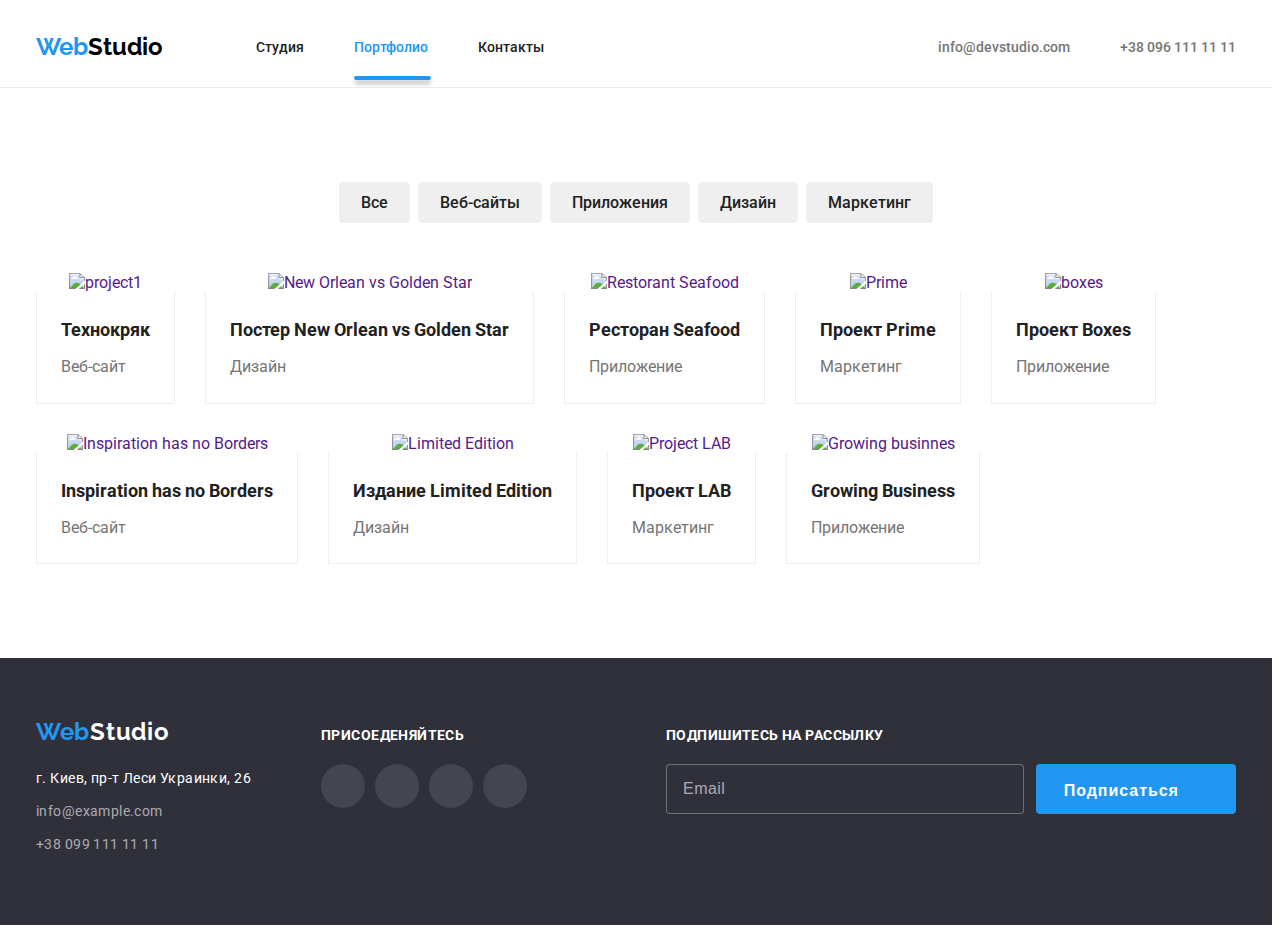
==== commit bae9e0bf: "correct" ====
--- a/portfolio.html
+++ b/portfolio.html
@@ -345,7 +345,7 @@
                 ./images/img09-mob-2x.jpg 2x"
                 media="(max-width:767px)"
                 >
-                <img src="./images/img09.jpg" alt="Growing businnes" width="370"/>
+                <img src="./images/img09.jpg" alt="Growing businnes" />
               </picture>
               <p class="projects__text">Ресурс предлагает комплексные предложения с разным уровнем функционала и сервисов. Все это позволит посетителю получить исчерпывающие сведения о компании или частном лице.</p>  
             </div>
--- a/css/main.min.css
+++ b/css/main.min.css
@@ -1 +1 @@
-.container{padding-right:15px;padding-left:15px;margin:0 auto}@media screen and (min-width: 480px){.container{width:480px}}@media screen and (min-width: 768px){.container{width:768px}}@media screen and (min-width: 1200px){.container{width:1200px}}.section{padding:94px 0 94px 0}.footer{background-color:#2f303a;padding-top:60px;padding-bottom:60px}@media screen and (min-width: 768px){.foot-cont{display:-webkit-box;display:-ms-flexbox;display:flex;-ms-flex-wrap:wrap;flex-wrap:wrap;-webkit-box-align:baseline;-ms-flex-align:baseline;align-items:baseline}}.backdrop{position:fixed;top:0;left:0;width:100%;height:100%;background-color:rgba(0,0,0,.2);opacity:1;-webkit-transition:opacity 250ms cubic-bezier(0.4, 0, 0.2, 1),visibility 250ms cubic-bezier(0.4, 0, 0.2, 1);transition:opacity 250ms cubic-bezier(0.4, 0, 0.2, 1),visibility 250ms cubic-bezier(0.4, 0, 0.2, 1)}.backdrop.is-hidden{opacity:0;pointer-events:none;visibility:hidden}.backdrop.is-hidden .modal{-webkit-transform:translate(-50%, -50%) scale(1.2);transform:translate(-50%, -50%) scale(1.2)}.modal{padding:40px;position:absolute;top:50%;left:50%;-webkit-transform:scale(1) translate(-50%, -50%);transform:scale(1) translate(-50%, -50%);width:528px;height:581px;background-color:#fff;border-radius:4px;border:none;-webkit-transition:-webkit-transform 250ms cubic-bezier(0.4, 0, 0.2, 1);transition:-webkit-transform 250ms cubic-bezier(0.4, 0, 0.2, 1);transition:transform 250ms cubic-bezier(0.4, 0, 0.2, 1);transition:transform 250ms cubic-bezier(0.4, 0, 0.2, 1), -webkit-transform 250ms cubic-bezier(0.4, 0, 0.2, 1)}.modal__close{display:-webkit-box;display:-ms-flexbox;display:flex;-webkit-box-pack:center;-ms-flex-pack:center;justify-content:center;-webkit-box-align:center;-ms-flex-align:center;align-items:center;position:absolute;top:8px;right:8px;margin-top:8px;margin-right:8px;width:30px;height:30px;border-radius:50%;background-color:#fff;border:1px solid rgba(0,0,0,.1);outline-color:#fff;fill:#000;-webkit-transition:fill 250ms cubic-bezier(0.4, 0, 0.2, 1),background-color 250ms cubic-bezier(0.4, 0, 0.2, 1);transition:fill 250ms cubic-bezier(0.4, 0, 0.2, 1),background-color 250ms cubic-bezier(0.4, 0, 0.2, 1)}.modal__close:hover{fill:#2196f3;background-color:#fff}.modal__close:focus{fill:#2196f3;background-color:#fff}.modal__topic{margin-bottom:12px;font-weight:700;font-size:20px;line-height:1.2;text-align:center;letter-spacing:.03em;color:#212121}.modal-input{padding-left:42px;width:448px;height:40px;border:1px solid rgba(33,33,33,.2);border-radius:4px;-webkit-transition:outline-color 250ms cubic-bezier(0.4, 0, 0.2, 1),border-color 250ms cubic-bezier(0.4, 0, 0.2, 1);transition:outline-color 250ms cubic-bezier(0.4, 0, 0.2, 1),border-color 250ms cubic-bezier(0.4, 0, 0.2, 1)}@media screen and (max-width: 1199px){.modal-input{width:370px}}.modal-input:hover,.modal-input:focus{border-color:#2196f3;outline-color:#2196f3}@media screen and (max-width: 1199px){.modal{width:450px;height:609px}}.input-cont{position:relative}.icon-name{position:absolute;top:0;left:0;margin-top:14px;margin-left:15px;-webkit-transition:fill 250ms cubic-bezier(0.4, 0, 0.2, 1);transition:fill 250ms cubic-bezier(0.4, 0, 0.2, 1)}.modal-input:hover+.icon-name,.modal-input:focus+.icon-name{fill:#2196f3}.icon-tel{position:absolute;top:0;left:0;margin-top:14px;margin-left:15px;-webkit-transition:fill 250ms cubic-bezier(0.4, 0, 0.2, 1);transition:fill 250ms cubic-bezier(0.4, 0, 0.2, 1)}.modal-input:hover+.icon-tel,.modal-input:focus+.icon-tel{fill:#2196f3}.icon-mail{position:absolute;left:0;top:0;margin-top:14px;margin-left:15px;-webkit-transition:fill 250ms cubic-bezier(0.4, 0, 0.2, 1);transition:fill 250ms cubic-bezier(0.4, 0, 0.2, 1)}.modal-input:hover+.icon-mail,.modal-input:focus+.icon-mail{fill:#2196f3}.modal-label{margin-top:10px;font-weight:400;font-size:12px;line-height:1.2;letter-spacing:.01em;color:#757575}textarea{padding-top:12px;padding-left:16px;resize:none;width:448px;height:120px;border:1px solid rgba(33,33,33,.2);border-radius:4px}textarea::-webkit-input-placeholder{font-weight:400;font-size:12px;line-height:1.16;letter-spacing:.01em;color:rgba(117,117,117,.5)}textarea::-moz-placeholder{font-weight:400;font-size:12px;line-height:1.16;letter-spacing:.01em;color:rgba(117,117,117,.5)}textarea:-ms-input-placeholder{font-weight:400;font-size:12px;line-height:1.16;letter-spacing:.01em;color:rgba(117,117,117,.5)}textarea::-ms-input-placeholder{font-weight:400;font-size:12px;line-height:1.16;letter-spacing:.01em;color:rgba(117,117,117,.5)}textarea::placeholder{font-weight:400;font-size:12px;line-height:1.16;letter-spacing:.01em;color:rgba(117,117,117,.5)}@media screen and (max-width: 1199px){textarea{width:370px}}.checkbox{-webkit-appearance:none;-moz-appearance:none;appearance:none}.checkbox-link{color:#2196f3;margin-left:4px}.checkbox-label{display:-webkit-box;display:-ms-flexbox;display:flex;-webkit-box-pack:center;-ms-flex-pack:center;justify-content:center;-webkit-box-align:center;-ms-flex-align:center;align-items:center;font-weight:400;font-size:14px;line-height:1.7;letter-spacing:.03em;color:#757575}.checkbox-icon{display:inline-block;margin-right:10px;width:15px;height:15px;border:2px solid #212121;border-radius:4px}.checkbox:checked+.checkbox-icon{border-color:#2196f3;background-color:#2196f3;background-image:url(../images/checks.svg);background-repeat:no-repeat;background-position:center}.modal-button{width:200px;height:50px;margin-left:auto;margin-right:auto;margin-top:30px;font-weight:700;font-size:16px;line-height:1.9;display:-webkit-box;display:-ms-flexbox;display:flex;-webkit-box-align:center;-ms-flex-align:center;align-items:center;-webkit-box-pack:center;-ms-flex-pack:center;justify-content:center;letter-spacing:.06em;background:#fff;border-radius:4px;border:none;color:#212121;background-color:#f5f4fa;-webkit-transition:background-color 250ms cubic-bezier(0.4, 0, 0.2, 1),color 250ms cubic-bezier(0.4, 0, 0.2, 1),-webkit-box-shadow 250ms cubic-bezier(0.4, 0, 0.2, 1);transition:background-color 250ms cubic-bezier(0.4, 0, 0.2, 1),color 250ms cubic-bezier(0.4, 0, 0.2, 1),-webkit-box-shadow 250ms cubic-bezier(0.4, 0, 0.2, 1);transition:background-color 250ms cubic-bezier(0.4, 0, 0.2, 1),box-shadow 250ms cubic-bezier(0.4, 0, 0.2, 1),color 250ms cubic-bezier(0.4, 0, 0.2, 1);transition:background-color 250ms cubic-bezier(0.4, 0, 0.2, 1),box-shadow 250ms cubic-bezier(0.4, 0, 0.2, 1),color 250ms cubic-bezier(0.4, 0, 0.2, 1),-webkit-box-shadow 250ms cubic-bezier(0.4, 0, 0.2, 1)}.modal-button:hover,.modal-button:focus{-webkit-box-shadow:0px 4px 4px rgba(0,0,0,.15);box-shadow:0px 4px 4px rgba(0,0,0,.15);background-color:#188ce8;color:#fff}.modal-list-item{margin-bottom:10px}.menu-toggle{width:40px;height:40px;border:none;background-color:rgba(0,0,0,0);margin-left:auto;margin-right:15px}.menu-toggle .is-close{display:none}@media screen and (min-width: 768px){.menu-toggle{display:none}}.icon-open{height:16px}.mobile-menu{position:fixed;top:0;left:0;width:100%;height:100%;padding:48px 40px;background-color:#fff;-webkit-transform:translateX(100%);transform:translateX(100%);-webkit-transition:-webkit-transform 250ms ease-in-out;transition:-webkit-transform 250ms ease-in-out;transition:transform 250ms ease-in-out;transition:transform 250ms ease-in-out, -webkit-transform 250ms ease-in-out}.mobile-menu.is-open{-webkit-transform:translateX(0);transform:translateX(0)}@media screen and (min-width: 768px){.mobile-menu{display:none}}.close-menu{position:absolute;width:40px;height:40px;background-color:rgba(0,0,0,0);border:none;border-radius:50%;left:425px;top:10px}.mobile-nav__item{margin-bottom:35px}.mobile-nav__item:last-child{margin-bottom:0}.mobile-nav__link{font-weight:500;font-size:40px;line-height:1.2;text-align:center;letter-spacing:.02em;text-decoration:none;color:#212121;-webkit-transition:color 250ms cubic-bezier(0.4, 0, 0.2, 1);transition:color 250ms cubic-bezier(0.4, 0, 0.2, 1)}.mobile-nav__link:hover,.mobile-nav__link:focus{color:#2196f3}.contacts{left:15px;top:562px;position:absolute;margin-left:15px}.contacts__item{margin-bottom:30px}.contacts__item:last-child{margin-bottom:0}.contacts__link{text-decoration:none;color:#757575;-webkit-transition:color 250ms cubic-bezier(0.4, 0, 0.2, 1);transition:color 250ms cubic-bezier(0.4, 0, 0.2, 1)}.contacts__link:hover,.contacts__link:focus{color:#2196f3}.mobile__tel{font-weight:500;font-size:34px;line-height:1.2;letter-spacing:.02em}.mail__mobile{font-weight:500;font-size:24px;line-height:1.2;letter-spacing:.02em;color:#757575}.social-links-menu__item{border-left:1px solid rgba(33,33,33,.2);padding-left:10px}.social-links-menu__item:first-child{border:none;padding:0}.soc-mobile__link{text-decoration:none;color:#2196f3}.social-links-menu{position:absolute;left:40px;top:726px;display:-webkit-box;display:-ms-flexbox;display:flex;gap:10px}:root{--studio-portfolio-color: #2196f3}body{font-family:"Roboto",Raleway;margin-left:0}.visually-hidden{position:absolute;white-space:nowrap;width:1px;height:1px;overflow:hidden;border:0;padding:0;clip:rect(0 0 0 0);-webkit-clip-path:inset(50%);clip-path:inset(50%);margin:-1px}html{-webkit-box-sizing:border-box;box-sizing:border-box}h1,h2,h3,h4,h5,h6{margin:0%}ul{margin:0;padding:0}li{list-style-type:none}img{display:block;max-width:100%;height:auto}.header{border-bottom:1px solid #ececec;padding-top:25px;padding-bottom:25px}@media screen and (max-width: 768px){.header{display:-webkit-box;display:-ms-flexbox;display:flex;height:80px}}@media screen and (min-width: 768px){.header{padding-top:18px;padding-bottom:18px}}@media screen and (min-width: 768px){.nav{display:-webkit-box;display:-ms-flexbox;display:flex;-webkit-box-pack:center;-ms-flex-pack:center;justify-content:center;-webkit-box-align:center;-ms-flex-align:center;align-items:center;gap:85px}}@media screen and (min-width: 1200px){.nav{display:-webkit-box;display:-ms-flexbox;display:flex;gap:0}}@media screen and (min-width: 768px){.mobile{display:none}}.nav__webstudio{font-family:Raleway;font-weight:700;color:#000;text-decoration:none;font-size:24px;line-height:1.2}@media screen and (min-width: 480px){.nav__webstudio{display:block}}@media screen and (min-width: 1200px){.nav__webstudio{margin-right:93px}}.Web{color:#2196f3}.link{text-decoration:none;font-weight:500;font-size:14px;line-height:1.7;-webkit-transition:color 250ms cubic-bezier(0.4, 0, 0.2, 1);transition:color 250ms cubic-bezier(0.4, 0, 0.2, 1)}.link:hover,.link:focus{color:#2196f3}.stud::after{display:block;position:absolute;width:48px;height:4px;top:76px;background-color:#2196f3;content:"";-webkit-box-shadow:0px 4px 4px rgba(0,0,0,.25);box-shadow:0px 4px 4px rgba(0,0,0,.25);border-radius:2px}.portf::after{display:block;position:absolute;width:77px;height:4px;bottom:0;top:76px;background-color:#2196f3;content:"";-webkit-box-shadow:0px 4px 4px rgba(0,0,0,.25);box-shadow:0px 4px 4px rgba(0,0,0,.25);border-radius:2px}.hover-port{width:77px;height:4px;background-color:#2196f3;-webkit-box-shadow:0px 4px 4px rgba(0,0,0,.25);box-shadow:0px 4px 4px rgba(0,0,0,.25);border-radius:2px}@media screen and (min-width: 480px){.hover-port{display:none}}.nav__list{display:-webkit-box;display:-ms-flexbox;display:flex;-ms-flex-item-align:center;align-self:center}@media screen and (max-width: 767px){.nav__list{display:none}}.nav__link{margin-right:50px}.nav__link:last-child{margin-right:0}.link.studio.current{color:var(--studio-portfolio-color)}.link.portfolio.current{color:var(--studio-portfolio-color)}@media screen and (max-width: 767px){.contact{display:none}}@media screen and (min-width: 1200px){.contact{display:-webkit-box;display:-ms-flexbox;display:flex;margin-left:auto;-ms-flex-item-align:center;align-self:center;margin-left:auto}}.mail-tel{margin-left:auto;display:-webkit-box;display:-ms-flexbox;display:flex}.contact__item{display:-webkit-box;display:-ms-flexbox;display:flex;text-align:center}.contact__item:last-child{margin-right:0px}@media screen and (min-width: 768px){.contact__item{margin-bottom:10px}.contact__item:last-child{margin-bottom:0}}@media screen and (min-width: 1200px){.contact__item{margin-bottom:0}}.studio,.portfolio,.cont{color:#212121}.flex-con{display:-webkit-box;display:-ms-flexbox;display:flex;-webkit-box-align:center;-ms-flex-align:center;align-items:center;gap:10px}.mail{color:#757575;text-decoration:none;font-size:14px;line-height:1.2;font-weight:500;-webkit-transition:color 250ms cubic-bezier(0.4, 0, 0.2, 1);transition:color 250ms cubic-bezier(0.4, 0, 0.2, 1)}@media screen and (max-width: 768px){.mail{font-weight:500;font-size:12px;line-height:1.2;letter-spacing:.02em;color:#757575}}.mail:hover,.mail:focus{color:#2196f3}.contact__icon{fill:currentColor}.tel{color:#757575;text-decoration:none;font-size:14px;line-height:1.2;font-weight:500;-webkit-transition:color 250ms cubic-bezier(0.4, 0, 0.2, 1);transition:color 250ms cubic-bezier(0.4, 0, 0.2, 1)}@media screen and (max-width: 768px){.tel{font-weight:500;font-size:12px;line-height:1.2;letter-spacing:.02em;color:#757575}}.tel:hover,.tel:focus{color:#2196f3}.hero{padding-top:200px;padding-bottom:200px;background-color:#2f303a;text-align:center;max-width:1600px;max-height:600px;margin-left:auto;margin-right:auto;background-repeat:no-repeat}@media screen and (max-width: 767px){.hero{display:-webkit-box;display:-ms-flexbox;display:flex;-webkit-box-pack:center;-ms-flex-pack:center;justify-content:center;-webkit-box-align:center;-ms-flex-align:center;align-items:center;padding-top:118px;padding-bottom:118px}}@media screen and (max-width: 767px)and (min-device-screen-ratio: 2),screen and (max-width: 767px)and (-webkit-min-device-pixel-ratio: 2),screen and (max-width: 767px)and (min-resolution: 192dpi),screen and (max-width: 767px)and (min-resolution: 2dppx){.hero{background-image:-webkit-gradient(linear, left top, left bottom, from(rgba(47, 48, 58, 0.4)), to(rgba(47, 48, 58, 0.4))),url(../images/hero-bg-mob2x.jpg);background-image:linear-gradient(rgba(47, 48, 58, 0.4), rgba(47, 48, 58, 0.4)),url(../images/hero-bg-mob2x.jpg)}}@media screen and (min-width: 768px){.hero{background:-webkit-gradient(linear, left top, left bottom, from(rgba(47, 48, 58, 0.4)), to(rgba(47, 48, 58, 0.4))),url(../images/hero-bg-tab.jpg);background:linear-gradient(rgba(47, 48, 58, 0.4), rgba(47, 48, 58, 0.4)),url(../images/hero-bg-tab.jpg);padding-top:118px;padding-bottom:118px}}@media screen and (min-width: 768px)and (min-device-screen-ratio: 2),screen and (min-width: 768px)and (-webkit-min-device-pixel-ratio: 2),screen and (min-width: 768px)and (min-resolution: 192dpi),screen and (min-width: 768px)and (min-resolution: 2dppx){.hero{background-image:-webkit-gradient(linear, left top, left bottom, from(rgba(47, 48, 58, 0.4)), to(rgba(47, 48, 58, 0.4))),url(../images/hero-bg-tab2x.jpg);background-image:linear-gradient(rgba(47, 48, 58, 0.4), rgba(47, 48, 58, 0.4)),url(../images/hero-bg-tab2x.jpg)}}@media screen and (min-width: 1200px){.hero{width:100%;height:100%;background:-webkit-gradient(linear, left top, left bottom, from(rgba(47, 48, 58, 0.4)), to(rgba(47, 48, 58, 0.4))),url(../images/hero-bg.jpg);background:linear-gradient(rgba(47, 48, 58, 0.4), rgba(47, 48, 58, 0.4)),url(../images/hero-bg.jpg);padding-top:200px;padding-bottom:200px}}@media screen and (min-width: 1200px)and (min-device-screen-ratio: 2),screen and (min-width: 1200px)and (-webkit-min-device-pixel-ratio: 2),screen and (min-width: 1200px)and (min-resolution: 192dpi),screen and (min-width: 1200px)and (min-resolution: 2dppx){.hero{background-image:-webkit-gradient(linear, left top, left bottom, from(rgba(47, 48, 58, 0.4)), to(rgba(47, 48, 58, 0.4))),url(../images/hero-bg2x.jpg);background-image:linear-gradient(rgba(47, 48, 58, 0.4), rgba(47, 48, 58, 0.4)),url(../images/hero-bg2x.jpg)}}.hero .hero__desicions{margin-left:auto;margin-right:auto;width:696px;text-transform:uppercase;font-weight:900;font-size:44px;line-height:1.4;color:#fff}@media screen and (min-width: 320px){.hero .hero__desicions{width:360px;height:84px;font-size:26px;line-height:1.6;letter-spacing:.06em}}@media screen and (min-width: 768px){.hero .hero__desicions{width:360px;height:84px;font-size:26px;line-height:1.6;letter-spacing:.06em}}@media screen and (min-width: 1200px){.hero .hero__desicions{width:696px;height:120px;font-size:44px;line-height:1.4}}.hero .hero__button{margin-top:40px;padding-top:30px;background:#2196f3;color:#fff;line-height:1.9;font-family:inherit;font-weight:700;font-size:16px;padding:10px 32px;-webkit-box-shadow:0px 4px 4px rgba(0,0,0,.15);box-shadow:0px 4px 4px rgba(0,0,0,.15);border-radius:4px;border:none}@media screen and (min-width: 768px){.particulars{display:-webkit-box;display:-ms-flexbox;display:flex;-ms-flex-wrap:wrap;flex-wrap:wrap;gap:30px}}@media screen and (min-width: 1200px){.particulars{display:-webkit-box;display:-ms-flexbox;display:flex}}.particulars__title{margin-bottom:10px;color:#212121;font-size:14px;line-height:1.2;text-transform:uppercase}@media screen and (min-width: 480px){.particulars__title{text-align:center}}@media screen and (min-width: 768px){.particulars__title{text-align:start}}.particulars__text{margin:0;color:#757575;font-size:14px;line-height:1.7}@media screen and (max-width: 767px){.particulars__item{width:450px;margin-bottom:30px}.particulars__item:last-child{margin-bottom:0}}@media screen and (min-width: 768px){.particulars__item{width:354px}}@media screen and (min-width: 1200px){.particulars__item{width:270px;height:224px}}.particulars__cont{display:-webkit-box;display:-ms-flexbox;display:flex;-webkit-box-align:center;-ms-flex-align:center;align-items:center;-webkit-box-pack:center;-ms-flex-pack:center;justify-content:center;height:120px;background-color:#f5f4fa;margin-bottom:30px}@media screen and (min-width: 480px){.edge{display:none}}@media screen and (min-width: 768px){.edge{display:none}}@media screen and (min-width: 1200px){.edge{display:inline-block;font-weight:700;font-size:36px;line-height:1.2;color:#212121}}@media screen and (min-width: 480px){.pictures{display:none}}@media screen and (min-width: 768px){.pictures{display:none}}@media screen and (min-width: 1200px){.pictures{display:-webkit-box;display:-ms-flexbox;display:flex;width:1170px;height:294px}}@media screen and (min-width: 480px){.activity__topic{display:none}}@media screen and (min-width: 768px){.activity__topic{display:none}}@media screen and (min-width: 1200px){.activity__topic{display:block;margin-bottom:50px;text-align:center;font-weight:700;color:#212121;font-size:36px;line-height:1.2;letter-spacing:.03em}}.pictures__item:first-child{margin-left:0}@media screen and (min-width: 480px){.pictures__item{display:none}}@media screen and (min-width: 768px){.pictures__item{display:none}}@media screen and (min-width: 1200px){.pictures__item{display:inline-block;margin-left:30px;position:relative;width:370px;height:294px}}@media screen and (min-width: 480px){.activity{display:none}}@media screen and (min-width: 768px){.activity{display:none}}@media screen and (min-width: 1200px){.activity{padding-top:0;display:block}}@media screen and (min-width: 480px){.pictures__title{display:none}}@media screen and (min-width: 768px){.pictures__title{display:none}}@media screen and (min-width: 1200px){.pictures__title{position:absolute;background:rgba(47,48,58,.8);display:-webkit-box;display:-ms-flexbox;display:flex;-webkit-box-pack:center;-ms-flex-pack:center;justify-content:center;-webkit-box-align:center;-ms-flex-align:center;align-items:center;bottom:0;width:100%;height:70px;font-family:Roboto;font-weight:700;color:#fff;font-size:14px;line-height:1.17;letter-spacing:.03;text-transform:uppercase}}.team{background-color:#f5f4fa}.team img{width:100%}@media screen and (min-width: 768px){.teamlist{display:-webkit-box;display:-ms-flexbox;display:flex;-ms-flex-wrap:wrap;flex-wrap:wrap;gap:30px}}@media screen and (min-width: 1200px){.teamlist{display:-webkit-box;display:-ms-flexbox;display:flex;-ms-flex-wrap:nowrap;flex-wrap:nowrap}}.team__topic{margin-bottom:50px;text-align:center;font-weight:700;color:#212121;font-size:36px;line-height:1.2;letter-spacing:.03em}.teamlist__item{-webkit-box-shadow:0px 1px 3px rgba(0,0,0,.12),0px 1px 1px rgba(0,0,0,.14),0px 2px 1px rgba(0,0,0,.2);box-shadow:0px 1px 3px rgba(0,0,0,.12),0px 1px 1px rgba(0,0,0,.14),0px 2px 1px rgba(0,0,0,.2);border-radius:0px 0px 4px 4px;background-color:#fff}@media screen and (max-width: 767px){.teamlist__item{margin-bottom:30px}.teamlist__item:last-child{margin-bottom:0}}@media screen and (min-width: 768px){.teamlist__item{width:354px}}@media screen and (min-width: 1200px){.teamlist__item{width:270px}}.teamlist__container{text-align:center;padding-top:30px;padding-bottom:30px}.teamlist__member{color:#212121;line-height:1.2;font-weight:500;font-size:16px;margin-bottom:10px}.language{color:#757575;line-height:1.2;margin:0;margin-bottom:16px}.social-links{display:-webkit-box;display:-ms-flexbox;display:flex;-webkit-box-pack:center;-ms-flex-pack:center;justify-content:center;gap:10px}.social-links__icon{fill:#afb1b8;-webkit-transition:fill 250ms cubic-bezier(0.4, 0, 0.2, 1);transition:fill 250ms cubic-bezier(0.4, 0, 0.2, 1)}.social-links__link:hover .social-links__icon,.social-links__link:focus .social-links__icon{fill:#fff;-webkit-transition:250ms cubic-bezier(0.4, 0, 0.2, 1);transition:250ms cubic-bezier(0.4, 0, 0.2, 1)}.social-links__link{width:44px;height:44px;border-radius:50%;display:-webkit-box;display:-ms-flexbox;display:flex;-webkit-box-align:center;-ms-flex-align:center;align-items:center;-webkit-box-pack:center;-ms-flex-pack:center;justify-content:center;-webkit-transition:background-color 250ms cubic-bezier(0.4, 0, 0.2, 1);transition:background-color 250ms cubic-bezier(0.4, 0, 0.2, 1)}.social-links__link:hover,.social-links__link:focus{background-color:#2196f3}.tagline{margin-top:-10px}.client-head{margin-bottom:50px;display:block;text-align:center;font-weight:700;color:#212121;font-size:36px;line-height:1.2;letter-spacing:.03em}.clients{display:-webkit-box;display:-ms-flexbox;display:flex;gap:30px}@media screen and (min-width: 480px){.clients{display:-webkit-box;display:-ms-flexbox;display:flex;-ms-flex-wrap:wrap;flex-wrap:wrap;-webkit-box-pack:center;-ms-flex-pack:center;justify-content:center}}@media screen and (min-width: 480px){.clients{display:-webkit-box;display:-ms-flexbox;display:flex;-ms-flex-wrap:wrap;flex-wrap:wrap}}.clients__items{height:92px}@media screen and (max-width: 767px){.clients__items{width:210px}}@media screen and (min-width: 768px){.clients__items{width:226px}}@media screen and (min-width: 1200px){.clients__items{width:170px}}.clients__links{display:-webkit-box;display:-ms-flexbox;display:flex;-webkit-box-pack:center;-ms-flex-pack:center;justify-content:center;-webkit-box-align:center;-ms-flex-align:center;align-items:center;width:100%;height:100%;border:1px solid #afb1b8;border-radius:4px;-webkit-transition:border 250ms cubic-bezier(0.4, 0, 0.2, 1);transition:border 250ms cubic-bezier(0.4, 0, 0.2, 1)}.clients__links:hover,.clients__links:focus{border-color:#2196f3}.clients__icon{fill:#afb1b8;-webkit-transition:fill 250ms cubic-bezier(0.4, 0, 0.2, 1);transition:fill 250ms cubic-bezier(0.4, 0, 0.2, 1)}.clients__links:hover .clients__icon,.clients__links:focus .clients__icon{fill:#2196f3}@media screen and (min-width: 480px){.footer__webstudio{display:-webkit-box;display:-ms-flexbox;display:flex;-webkit-box-pack:center;-ms-flex-pack:center;justify-content:center;font-family:"Raleway";font-style:normal;font-weight:700;font-size:24px;line-height:1.2;text-align:center;letter-spacing:.03em;color:#2196f3;text-decoration:none}}@media screen and (min-width: 1200px){.footer__webstudio{display:inline-block}}.Web-foot{color:#fff}@media screen and (min-width: 480px){.address{text-align:center;margin-top:20px}}@media screen and (min-width: 1200px){.address{text-align:inherit}}@media screen and (min-width: 480px){.address__item{margin-bottom:9px}.address__item:nth-last-child{margin-bottom:0}}.adress{-webkit-transition:color 250ms cubic-bezier(0.4, 0, 0.2, 1);transition:color 250ms cubic-bezier(0.4, 0, 0.2, 1)}.adress:hover,.adress:focus{color:#2196f3}@media screen and (min-width: 480px){.adress{font-style:normal;font-weight:400;font-size:14px;line-height:1.7;text-align:center;letter-spacing:.03em;color:#fff;text-decoration:none}}.mail__address{-webkit-transition:color 250ms cubic-bezier(0.4, 0, 0.2, 1);transition:color 250ms cubic-bezier(0.4, 0, 0.2, 1)}.mail__address:hover,.mail__address:focus{color:#2196f3}@media screen and (min-width: 480px){.mail__address{font-weight:400;font-size:14px;line-height:1.7;text-align:center;letter-spacing:.03em;color:rgba(255,255,255,.6);text-decoration:none;font-style:normal}}.tel__address{-webkit-transition:color 250ms cubic-bezier(0.4, 0, 0.2, 1);transition:color 250ms cubic-bezier(0.4, 0, 0.2, 1)}.tel__address:hover,.tel__address:focus{color:#2196f3}@media screen and (min-width: 480px){.tel__address{font-style:normal;font-weight:400;font-size:14px;line-height:1.7;text-align:center;letter-spacing:.03em;color:rgba(255,255,255,.6);text-decoration:none;-webkit-transition:color 250ms cubic-bezier(0.4, 0, 0.2, 1);transition:color 250ms cubic-bezier(0.4, 0, 0.2, 1)}}@media screen and (min-width: 1200px){.tel__address{text-align:inherit}}@media screen and (max-width: 767px){.soc-container{text-align:center;margin-top:52px}}@media screen and (min-width: 1200px){.soc-container{text-align:inherit;margin-left:70px}}@media screen and (min-width: 480px){.social-topic{font-weight:700;font-size:14px;line-height:1.1;text-align:center;letter-spacing:.03em;text-transform:uppercase;color:#fff}}@media screen and (min-width: 1200px){.social-topic{text-align:inherit}}.our-socnetwork{display:-webkit-box;display:-ms-flexbox;display:flex;-webkit-box-pack:center;-ms-flex-pack:center;justify-content:center;gap:10px;margin-top:20px}.our-socnetwork__item{display:-webkit-box;display:-ms-flexbox;display:flex;-webkit-box-pack:center;-ms-flex-pack:center;justify-content:center;-webkit-box-align:center;-ms-flex-align:center;align-items:center;width:44px;height:44px;border-radius:50%;background:rgba(255,255,255,.1);-webkit-transition:background-color 250ms cubic-bezier(0.4, 0, 0.2, 1);transition:background-color 250ms cubic-bezier(0.4, 0, 0.2, 1)}.our-socnetwork__item:hover,.our-socnetwork__item:focus{background:#2196f3}.soc-footer-icon{fill:#fff}@media screen and (min-width: 480px){.sub-cont{text-align:center}}@media screen and (min-width: 1200px){.sub-cont{text-align:inherit;margin-left:auto}}@media screen and (max-width: 1199px){.sub-cont{margin-top:60px}}.subscription__label{font-weight:700;font-size:14px;line-height:1.1;letter-spacing:.03em;text-transform:uppercase;color:#fff}.subscription__input{padding:16px;-webkit-box-sizing:border-box;box-sizing:border-box;width:358px;height:50px;border:1px solid rgba(255,255,255,.3);border-radius:4px;background-color:#2f303a;color:#fff;display:-webkit-box;display:-ms-flexbox;display:flex;-webkit-box-pack:center;-ms-flex-pack:center;justify-content:center;-webkit-transition:color 250ms cubic-bezier(0.4, 0, 0.2, 1),border-color 250ms cubic-bezier(0.4, 0, 0.2, 1),-webkit-box-shadow 250ms cubic-bezier(0.4, 0, 0.2, 1);transition:color 250ms cubic-bezier(0.4, 0, 0.2, 1),border-color 250ms cubic-bezier(0.4, 0, 0.2, 1),-webkit-box-shadow 250ms cubic-bezier(0.4, 0, 0.2, 1);transition:color 250ms cubic-bezier(0.4, 0, 0.2, 1),border-color 250ms cubic-bezier(0.4, 0, 0.2, 1),box-shadow 250ms cubic-bezier(0.4, 0, 0.2, 1);transition:color 250ms cubic-bezier(0.4, 0, 0.2, 1),border-color 250ms cubic-bezier(0.4, 0, 0.2, 1),box-shadow 250ms cubic-bezier(0.4, 0, 0.2, 1),-webkit-box-shadow 250ms cubic-bezier(0.4, 0, 0.2, 1)}.subscription__input::-webkit-input-placeholder{font-weight:400;font-size:16px;line-height:1.25;display:-webkit-box;display:flex;-webkit-box-pack:center;justify-content:center;letter-spacing:.03em;color:rgba(255,255,255,.6)}.subscription__input::-moz-placeholder{font-weight:400;font-size:16px;line-height:1.25;display:flex;justify-content:center;letter-spacing:.03em;color:rgba(255,255,255,.6)}.subscription__input:-ms-input-placeholder{font-weight:400;font-size:16px;line-height:1.25;display:-ms-flexbox;display:flex;-ms-flex-pack:center;justify-content:center;letter-spacing:.03em;color:rgba(255,255,255,.6)}.subscription__input::-ms-input-placeholder{font-weight:400;font-size:16px;line-height:1.25;display:-ms-flexbox;display:flex;-ms-flex-pack:center;justify-content:center;letter-spacing:.03em;color:rgba(255,255,255,.6)}.subscription__input::placeholder{font-weight:400;font-size:16px;line-height:1.25;display:-webkit-box;display:-ms-flexbox;display:flex;-webkit-box-pack:center;-ms-flex-pack:center;justify-content:center;letter-spacing:.03em;color:rgba(255,255,255,.6)}.subscription__input:focus{border-color:#2196f3;-webkit-box-shadow:0px 4px 4px 0px rgba(0,0,0,.15);box-shadow:0px 4px 4px 0px rgba(0,0,0,.15)}@media screen and (min-width: 480px){.subscription__input{width:450px;margin-top:20px;margin-bottom:20px}}@media screen and (min-width: 1200px){.subscription__input{width:358px;margin-bottom:0;margin-top:0}}input:focus::-webkit-input-placeholder{color:rgba(0,0,0,0)}.subscription__btn{width:200px;height:50px;font-style:normal;font-weight:700;font-size:16px;line-height:30px;gap:10px;display:-webkit-box;display:-ms-flexbox;display:flex;-webkit-box-align:center;-ms-flex-align:center;align-items:center;-webkit-box-pack:center;-ms-flex-pack:center;justify-content:center;letter-spacing:.06em;color:#fff;background-color:#2196f3;border:none;border-radius:4px;-webkit-transition:-webkit-box-shadow 250ms cubic-bezier(0.4, 0, 0.2, 1);transition:-webkit-box-shadow 250ms cubic-bezier(0.4, 0, 0.2, 1);transition:box-shadow 250ms cubic-bezier(0.4, 0, 0.2, 1);transition:box-shadow 250ms cubic-bezier(0.4, 0, 0.2, 1), -webkit-box-shadow 250ms cubic-bezier(0.4, 0, 0.2, 1)}.subscription__btn:hover,.subscription__btn:focus{-webkit-box-shadow:0px 4px 4px rgba(0,0,0,.15);box-shadow:0px 4px 4px rgba(0,0,0,.15)}@media screen and (min-width: 480px){.subscription__btn{margin:0 auto;display:inline-block}}.subscription__icon{fill:#fff}@media screen and (min-width: 1200px){.ib{margin-top:20px;display:-webkit-box;display:-ms-flexbox;display:flex;-webkit-box-align:end;-ms-flex-align:end;align-items:flex-end;gap:12px}}.btns-links{margin-bottom:50px;display:-webkit-box;display:-ms-flexbox;display:flex;-webkit-box-pack:center;-ms-flex-pack:center;justify-content:center}@media screen and (min-width: 480px){.btns-links{display:-webkit-box;display:-ms-flexbox;display:flex;-ms-flex-wrap:wrap;flex-wrap:wrap;-webkit-box-pack:start;-ms-flex-pack:start;justify-content:flex-start}}@media screen and (min-width: 768px){.btns-links{display:-webkit-box;display:-ms-flexbox;display:flex;-webkit-box-pack:center;-ms-flex-pack:center;justify-content:center}}.btns-links__buttons{padding:8px 22px;color:#212121;font-size:16px;line-height:1.6;font-family:inherit;font-weight:500;border-radius:4px;border:none;-webkit-transition:color 250ms cubic-bezier(0.4, 0, 0.2, 1),background-color 250ms cubic-bezier(0.4, 0, 0.2, 1),border-radius 250ms cubic-bezier(0.4, 0, 0.2, 1),-webkit-box-shadow 250ms cubic-bezier(0.4, 0, 0.2, 1);transition:color 250ms cubic-bezier(0.4, 0, 0.2, 1),background-color 250ms cubic-bezier(0.4, 0, 0.2, 1),border-radius 250ms cubic-bezier(0.4, 0, 0.2, 1),-webkit-box-shadow 250ms cubic-bezier(0.4, 0, 0.2, 1);transition:color 250ms cubic-bezier(0.4, 0, 0.2, 1),background-color 250ms cubic-bezier(0.4, 0, 0.2, 1),box-shadow 250ms cubic-bezier(0.4, 0, 0.2, 1),border-radius 250ms cubic-bezier(0.4, 0, 0.2, 1);transition:color 250ms cubic-bezier(0.4, 0, 0.2, 1),background-color 250ms cubic-bezier(0.4, 0, 0.2, 1),box-shadow 250ms cubic-bezier(0.4, 0, 0.2, 1),border-radius 250ms cubic-bezier(0.4, 0, 0.2, 1),-webkit-box-shadow 250ms cubic-bezier(0.4, 0, 0.2, 1)}.btns-links__buttons:hover,.btns-links__buttons:focus{background-color:#2196f3;color:#fff;-webkit-box-shadow:0px 3px 1px rgba(0,0,0,.1),0px 1px 2px rgba(0,0,0,.08),0px 2px 2px rgba(0,0,0,.12);box-shadow:0px 3px 1px rgba(0,0,0,.1),0px 1px 2px rgba(0,0,0,.08),0px 2px 2px rgba(0,0,0,.12);border-radius:4px}.btns-links__item{margin-right:8px}.btns-links__item:last-child{margin-right:0}@media screen and (min-width: 480px){.btns{margin-top:15px}}@media screen and (min-width: 768px){.btns{margin-top:0}}.projects__title{color:#212121;font-size:18px;line-height:2;margin-bottom:4px}.projects__platform{color:#757575;line-height:1.9;margin:0}.projects{display:-webkit-box;display:-ms-flexbox;display:flex;-ms-flex-wrap:wrap;flex-wrap:wrap;margin-bottom:-30px;margin-left:-30px}.projects__item{margin-bottom:30px;margin-left:30px;border:1px #eee}.projects__item a{text-decoration:none;display:block;-webkit-transition:-webkit-box-shadow 250ms cubic-bezier(0.4, 0, 0.2, 1);transition:-webkit-box-shadow 250ms cubic-bezier(0.4, 0, 0.2, 1);transition:box-shadow 250ms cubic-bezier(0.4, 0, 0.2, 1);transition:box-shadow 250ms cubic-bezier(0.4, 0, 0.2, 1), -webkit-box-shadow 250ms cubic-bezier(0.4, 0, 0.2, 1)}@media screen and (max-width: 1199px){.projects__item{margin:0}}.projects__cont{padding-top:20px;padding-bottom:20px;padding-left:24px;padding-right:24px;border-bottom:1px solid #eee;border-left:1px solid #eee;border-right:1px solid #eee}.projects-link:hover,.projects-link:focus{-webkit-box-shadow:1px 4px 6px 0px rgba(0,0,0,.16),0px 4px 4px 0px rgba(0,0,0,.06),0px 1px 1px 0px rgba(0,0,0,.12);box-shadow:1px 4px 6px 0px rgba(0,0,0,.16),0px 4px 4px 0px rgba(0,0,0,.06),0px 1px 1px 0px rgba(0,0,0,.12);opacity:1}.projects-link:hover .projects__text,.projects-link:focus .projects__text{-webkit-transform:translateY(0);transform:translateY(0)}.projects-thumb{position:relative;display:-webkit-box;display:-ms-flexbox;display:flex;-webkit-box-pack:center;-ms-flex-pack:center;justify-content:center;-webkit-box-align:center;-ms-flex-align:center;align-items:center;overflow:hidden}.projects__text{height:100%;position:absolute;padding:62px 24px;font-weight:400;font-size:18px;line-height:1.5;letter-spacing:.03;color:#fff;background-color:rgba(33,150,243,.9);-webkit-transform:translateY(100%);transform:translateY(100%);-webkit-transition:-webkit-transform 250ms linear;transition:-webkit-transform 250ms linear;transition:transform 250ms linear;transition:transform 250ms linear, -webkit-transform 250ms linear}/*# sourceMappingURL=main.min.css.map */+.container{padding-right:15px;padding-left:15px;margin:0 auto}@media screen and (min-width: 480px){.container{width:480px}}@media screen and (min-width: 768px){.container{width:768px}}@media screen and (min-width: 1200px){.container{width:1200px}}.section{padding:94px 0 94px 0}.footer{background-color:#2f303a;padding-top:60px;padding-bottom:60px}@media screen and (min-width: 768px){.foot-cont{display:-webkit-box;display:-ms-flexbox;display:flex;-ms-flex-wrap:wrap;flex-wrap:wrap;-webkit-box-align:baseline;-ms-flex-align:baseline;align-items:baseline}}.backdrop{position:fixed;top:0;left:0;width:100%;height:100%;background-color:rgba(0,0,0,.2);opacity:1;-webkit-transition:opacity 250ms cubic-bezier(0.4, 0, 0.2, 1),visibility 250ms cubic-bezier(0.4, 0, 0.2, 1);transition:opacity 250ms cubic-bezier(0.4, 0, 0.2, 1),visibility 250ms cubic-bezier(0.4, 0, 0.2, 1)}.backdrop.is-hidden{opacity:0;pointer-events:none;visibility:hidden}.backdrop.is-hidden .modal{-webkit-transform:translate(-50%, -50%) scale(1.2);transform:translate(-50%, -50%) scale(1.2)}.modal{padding:40px;position:absolute;top:50%;left:50%;-webkit-transform:scale(1) translate(-50%, -50%);transform:scale(1) translate(-50%, -50%);width:528px;height:581px;background-color:#fff;border-radius:4px;border:none;-webkit-transition:-webkit-transform 250ms cubic-bezier(0.4, 0, 0.2, 1);transition:-webkit-transform 250ms cubic-bezier(0.4, 0, 0.2, 1);transition:transform 250ms cubic-bezier(0.4, 0, 0.2, 1);transition:transform 250ms cubic-bezier(0.4, 0, 0.2, 1), -webkit-transform 250ms cubic-bezier(0.4, 0, 0.2, 1)}.modal__close{display:-webkit-box;display:-ms-flexbox;display:flex;-webkit-box-pack:center;-ms-flex-pack:center;justify-content:center;-webkit-box-align:center;-ms-flex-align:center;align-items:center;position:absolute;top:8px;right:8px;margin-top:8px;margin-right:8px;width:30px;height:30px;border-radius:50%;background-color:#fff;border:1px solid rgba(0,0,0,.1);outline-color:#fff;fill:#000;-webkit-transition:fill 250ms cubic-bezier(0.4, 0, 0.2, 1),background-color 250ms cubic-bezier(0.4, 0, 0.2, 1);transition:fill 250ms cubic-bezier(0.4, 0, 0.2, 1),background-color 250ms cubic-bezier(0.4, 0, 0.2, 1)}.modal__close:hover{fill:#2196f3;background-color:#fff}.modal__close:focus{fill:#2196f3;background-color:#fff}.modal__topic{margin-bottom:12px;font-weight:700;font-size:20px;line-height:1.2;text-align:center;letter-spacing:.03em;color:#212121}.modal-input{padding-left:42px;width:448px;height:40px;border:1px solid rgba(33,33,33,.2);border-radius:4px;-webkit-transition:outline-color 250ms cubic-bezier(0.4, 0, 0.2, 1),border-color 250ms cubic-bezier(0.4, 0, 0.2, 1);transition:outline-color 250ms cubic-bezier(0.4, 0, 0.2, 1),border-color 250ms cubic-bezier(0.4, 0, 0.2, 1)}@media screen and (max-width: 1199px){.modal-input{width:370px}}.modal-input:hover,.modal-input:focus{border-color:#2196f3;outline-color:#2196f3}@media screen and (max-width: 1199px){.modal{width:450px;height:609px}}.input-cont{position:relative}.icon-name{position:absolute;top:0;left:0;margin-top:14px;margin-left:15px;-webkit-transition:fill 250ms cubic-bezier(0.4, 0, 0.2, 1);transition:fill 250ms cubic-bezier(0.4, 0, 0.2, 1)}.modal-input:hover+.icon-name,.modal-input:focus+.icon-name{fill:#2196f3}.icon-tel{position:absolute;top:0;left:0;margin-top:14px;margin-left:15px;-webkit-transition:fill 250ms cubic-bezier(0.4, 0, 0.2, 1);transition:fill 250ms cubic-bezier(0.4, 0, 0.2, 1)}.modal-input:hover+.icon-tel,.modal-input:focus+.icon-tel{fill:#2196f3}.icon-mail{position:absolute;left:0;top:0;margin-top:14px;margin-left:15px;-webkit-transition:fill 250ms cubic-bezier(0.4, 0, 0.2, 1);transition:fill 250ms cubic-bezier(0.4, 0, 0.2, 1)}.modal-input:hover+.icon-mail,.modal-input:focus+.icon-mail{fill:#2196f3}.modal-label{margin-top:10px;font-weight:400;font-size:12px;line-height:1.2;letter-spacing:.01em;color:#757575}textarea{padding-top:12px;padding-left:16px;resize:none;width:448px;height:120px;border:1px solid rgba(33,33,33,.2);border-radius:4px}textarea::-webkit-input-placeholder{font-weight:400;font-size:12px;line-height:1.16;letter-spacing:.01em;color:rgba(117,117,117,.5)}textarea::-moz-placeholder{font-weight:400;font-size:12px;line-height:1.16;letter-spacing:.01em;color:rgba(117,117,117,.5)}textarea:-ms-input-placeholder{font-weight:400;font-size:12px;line-height:1.16;letter-spacing:.01em;color:rgba(117,117,117,.5)}textarea::-ms-input-placeholder{font-weight:400;font-size:12px;line-height:1.16;letter-spacing:.01em;color:rgba(117,117,117,.5)}textarea::placeholder{font-weight:400;font-size:12px;line-height:1.16;letter-spacing:.01em;color:rgba(117,117,117,.5)}@media screen and (max-width: 1199px){textarea{width:370px}}.checkbox{-webkit-appearance:none;-moz-appearance:none;appearance:none}.checkbox-link{color:#2196f3;margin-left:4px}.checkbox-label{display:-webkit-box;display:-ms-flexbox;display:flex;-webkit-box-pack:center;-ms-flex-pack:center;justify-content:center;-webkit-box-align:center;-ms-flex-align:center;align-items:center;font-weight:400;font-size:14px;line-height:1.7;letter-spacing:.03em;color:#757575}.checkbox-icon{display:inline-block;margin-right:10px;width:15px;height:15px;border:2px solid #212121;border-radius:4px}.checkbox:checked+.checkbox-icon{border-color:#2196f3;background-color:#2196f3;background-image:url(../images/checks.svg);background-repeat:no-repeat;background-position:center}.modal-button{width:200px;height:50px;margin-left:auto;margin-right:auto;margin-top:30px;font-weight:700;font-size:16px;line-height:1.9;display:-webkit-box;display:-ms-flexbox;display:flex;-webkit-box-align:center;-ms-flex-align:center;align-items:center;-webkit-box-pack:center;-ms-flex-pack:center;justify-content:center;letter-spacing:.06em;background:#fff;border-radius:4px;border:none;color:#212121;background-color:#f5f4fa;-webkit-transition:background-color 250ms cubic-bezier(0.4, 0, 0.2, 1),color 250ms cubic-bezier(0.4, 0, 0.2, 1),-webkit-box-shadow 250ms cubic-bezier(0.4, 0, 0.2, 1);transition:background-color 250ms cubic-bezier(0.4, 0, 0.2, 1),color 250ms cubic-bezier(0.4, 0, 0.2, 1),-webkit-box-shadow 250ms cubic-bezier(0.4, 0, 0.2, 1);transition:background-color 250ms cubic-bezier(0.4, 0, 0.2, 1),box-shadow 250ms cubic-bezier(0.4, 0, 0.2, 1),color 250ms cubic-bezier(0.4, 0, 0.2, 1);transition:background-color 250ms cubic-bezier(0.4, 0, 0.2, 1),box-shadow 250ms cubic-bezier(0.4, 0, 0.2, 1),color 250ms cubic-bezier(0.4, 0, 0.2, 1),-webkit-box-shadow 250ms cubic-bezier(0.4, 0, 0.2, 1)}.modal-button:hover,.modal-button:focus{-webkit-box-shadow:0px 4px 4px rgba(0,0,0,.15);box-shadow:0px 4px 4px rgba(0,0,0,.15);background-color:#188ce8;color:#fff}.modal-list-item{margin-bottom:10px}.menu-toggle{width:40px;height:40px;border:none;background-color:rgba(0,0,0,0);margin-left:auto;margin-right:15px}.menu-toggle .is-close{display:none}@media screen and (min-width: 768px){.menu-toggle{display:none}}.icon-open{height:16px}.mobile-menu{position:fixed;top:0;left:0;width:100%;height:100%;padding:48px 40px;background-color:#fff;-webkit-transform:translateX(100%);transform:translateX(100%);-webkit-transition:-webkit-transform 250ms ease-in-out;transition:-webkit-transform 250ms ease-in-out;transition:transform 250ms ease-in-out;transition:transform 250ms ease-in-out, -webkit-transform 250ms ease-in-out}.mobile-menu.is-open{-webkit-transform:translateX(0);transform:translateX(0)}@media screen and (min-width: 768px){.mobile-menu{display:none}}.close-menu{position:absolute;width:40px;height:40px;background-color:rgba(0,0,0,0);border:none;border-radius:50%;left:425px;top:10px}.mobile-nav__item{margin-bottom:35px}.mobile-nav__item:last-child{margin-bottom:0}.mobile-nav__link{font-weight:500;font-size:40px;line-height:1.2;text-align:center;letter-spacing:.02em;text-decoration:none;color:#212121;-webkit-transition:color 250ms cubic-bezier(0.4, 0, 0.2, 1);transition:color 250ms cubic-bezier(0.4, 0, 0.2, 1)}.mobile-nav__link:hover,.mobile-nav__link:focus{color:#2196f3}.contacts{left:15px;top:562px;position:absolute;margin-left:15px}.contacts__item{margin-bottom:30px}.contacts__item:last-child{margin-bottom:0}.contacts__link{text-decoration:none;color:#757575;-webkit-transition:color 250ms cubic-bezier(0.4, 0, 0.2, 1);transition:color 250ms cubic-bezier(0.4, 0, 0.2, 1)}.contacts__link:hover,.contacts__link:focus{color:#2196f3}.mobile__tel{font-weight:500;font-size:34px;line-height:1.2;letter-spacing:.02em}.mail__mobile{font-weight:500;font-size:24px;line-height:1.2;letter-spacing:.02em;color:#757575}.social-links-menu__item{border-left:1px solid rgba(33,33,33,.2);padding-left:10px}.social-links-menu__item:first-child{border:none;padding:0}.soc-mobile__link{text-decoration:none;color:#2196f3}.social-links-menu{position:absolute;left:40px;top:726px;display:-webkit-box;display:-ms-flexbox;display:flex;gap:10px}:root{--studio-portfolio-color: #2196f3}body{font-family:"Roboto",Raleway;margin-left:0}.visually-hidden{position:absolute;white-space:nowrap;width:1px;height:1px;overflow:hidden;border:0;padding:0;clip:rect(0 0 0 0);-webkit-clip-path:inset(50%);clip-path:inset(50%);margin:-1px}html{-webkit-box-sizing:border-box;box-sizing:border-box}h1,h2,h3,h4,h5,h6{margin:0%}ul{margin:0;padding:0}li{list-style-type:none}img{display:block;width:100%;max-width:100%;height:auto}.header{border-bottom:1px solid #ececec;padding-top:25px;padding-bottom:25px}@media screen and (max-width: 767px){.header{display:-webkit-box;display:-ms-flexbox;display:flex;height:80px}}@media screen and (min-width: 768px){.header{padding-top:18px;padding-bottom:18px}}@media screen and (min-width: 1200px){.header{padding-top:25px;padding-bottom:25px}}@media screen and (min-width: 768px){.nav{display:-webkit-box;display:-ms-flexbox;display:flex;-webkit-box-pack:center;-ms-flex-pack:center;justify-content:center;-webkit-box-align:center;-ms-flex-align:center;align-items:center;gap:85px}}@media screen and (min-width: 1200px){.nav{display:-webkit-box;display:-ms-flexbox;display:flex;gap:0}}@media screen and (min-width: 768px){.mobile{display:none}}.nav__webstudio{font-family:Raleway;font-weight:700;color:#000;text-decoration:none;font-size:24px;line-height:1.2}@media screen and (min-width: 480px){.nav__webstudio{display:block}}@media screen and (min-width: 1200px){.nav__webstudio{margin-right:93px}}.Web{color:#2196f3}.link{text-decoration:none;font-weight:500;font-size:14px;line-height:1.7;-webkit-transition:color 250ms cubic-bezier(0.4, 0, 0.2, 1);transition:color 250ms cubic-bezier(0.4, 0, 0.2, 1)}.link:hover,.link:focus{color:#2196f3}.stud::after{display:block;position:absolute;width:48px;height:4px;top:76px;background-color:#2196f3;content:"";-webkit-box-shadow:0px 4px 4px rgba(0,0,0,.25);box-shadow:0px 4px 4px rgba(0,0,0,.25);border-radius:2px}.portf::after{display:block;position:absolute;width:77px;height:4px;bottom:0;top:76px;background-color:#2196f3;content:"";-webkit-box-shadow:0px 4px 4px rgba(0,0,0,.25);box-shadow:0px 4px 4px rgba(0,0,0,.25);border-radius:2px}.hover-port{width:77px;height:4px;background-color:#2196f3;-webkit-box-shadow:0px 4px 4px rgba(0,0,0,.25);box-shadow:0px 4px 4px rgba(0,0,0,.25);border-radius:2px}@media screen and (min-width: 480px){.hover-port{display:none}}.nav__list{display:-webkit-box;display:-ms-flexbox;display:flex;-ms-flex-item-align:center;align-self:center}@media screen and (max-width: 767px){.nav__list{display:none}}.nav__link{margin-right:50px}.nav__link:last-child{margin-right:0}.link.studio.current{color:var(--studio-portfolio-color)}.link.portfolio.current{color:var(--studio-portfolio-color)}@media screen and (max-width: 767px){.contact{display:none}}@media screen and (min-width: 1200px){.contact{display:-webkit-box;display:-ms-flexbox;display:flex;margin-left:auto;-ms-flex-item-align:center;align-self:center;margin-left:auto;gap:30px}}.mail-tel{margin-left:auto;display:-webkit-box;display:-ms-flexbox;display:flex}.contact__item{display:-webkit-box;display:-ms-flexbox;display:flex;text-align:center}.contact__item:last-child{margin-right:0px}@media screen and (min-width: 768px){.contact__item{margin-bottom:10px}.contact__item:last-child{margin-bottom:0}}@media screen and (min-width: 1200px){.contact__item{margin-bottom:0}}.studio,.portfolio,.cont{color:#212121}.flex-con{display:-webkit-box;display:-ms-flexbox;display:flex;-webkit-box-align:center;-ms-flex-align:center;align-items:center;gap:10px}.mail{color:#757575;text-decoration:none;font-size:14px;line-height:1.2;font-weight:500;-webkit-transition:color 250ms cubic-bezier(0.4, 0, 0.2, 1);transition:color 250ms cubic-bezier(0.4, 0, 0.2, 1)}@media screen and (max-width: 768px){.mail{font-weight:500;font-size:12px;line-height:1.2;letter-spacing:.02em;color:#757575}}.mail:hover,.mail:focus{color:#2196f3}.contact__icon{fill:currentColor}.tel{color:#757575;text-decoration:none;font-size:14px;line-height:1.2;font-weight:500;-webkit-transition:color 250ms cubic-bezier(0.4, 0, 0.2, 1);transition:color 250ms cubic-bezier(0.4, 0, 0.2, 1)}@media screen and (max-width: 768px){.tel{font-weight:500;font-size:12px;line-height:1.2;letter-spacing:.02em;color:#757575}}.tel:hover,.tel:focus{color:#2196f3}.hero{padding-top:200px;padding-bottom:200px;background-color:#2f303a;text-align:center;max-width:1600px;max-height:600px;margin-left:auto;margin-right:auto;background-repeat:no-repeat}@media screen and (max-width: 767px){.hero{display:-webkit-box;display:-ms-flexbox;display:flex;-webkit-box-pack:center;-ms-flex-pack:center;justify-content:center;-webkit-box-align:center;-ms-flex-align:center;align-items:center;padding-top:118px;padding-bottom:118px}}@media screen and (max-width: 767px)and (min-device-screen-ratio: 2),screen and (max-width: 767px)and (-webkit-min-device-pixel-ratio: 2),screen and (max-width: 767px)and (min-resolution: 192dpi),screen and (max-width: 767px)and (min-resolution: 2dppx){.hero{background-image:-webkit-gradient(linear, left top, left bottom, from(rgba(47, 48, 58, 0.4)), to(rgba(47, 48, 58, 0.4))),url(../images/hero-bg-mob2x.jpg);background-image:linear-gradient(rgba(47, 48, 58, 0.4), rgba(47, 48, 58, 0.4)),url(../images/hero-bg-mob2x.jpg)}}@media screen and (min-width: 768px){.hero{background:-webkit-gradient(linear, left top, left bottom, from(rgba(47, 48, 58, 0.4)), to(rgba(47, 48, 58, 0.4))),url(../images/hero-bg-tab.jpg);background:linear-gradient(rgba(47, 48, 58, 0.4), rgba(47, 48, 58, 0.4)),url(../images/hero-bg-tab.jpg);padding-top:118px;padding-bottom:118px}}@media screen and (min-width: 768px)and (min-device-screen-ratio: 2),screen and (min-width: 768px)and (-webkit-min-device-pixel-ratio: 2),screen and (min-width: 768px)and (min-resolution: 192dpi),screen and (min-width: 768px)and (min-resolution: 2dppx){.hero{background-image:-webkit-gradient(linear, left top, left bottom, from(rgba(47, 48, 58, 0.4)), to(rgba(47, 48, 58, 0.4))),url(../images/hero-bg-tab2x.jpg);background-image:linear-gradient(rgba(47, 48, 58, 0.4), rgba(47, 48, 58, 0.4)),url(../images/hero-bg-tab2x.jpg)}}@media screen and (min-width: 1200px){.hero{width:100%;height:100%;background:-webkit-gradient(linear, left top, left bottom, from(rgba(47, 48, 58, 0.4)), to(rgba(47, 48, 58, 0.4))),url(../images/hero-bg.jpg);background:linear-gradient(rgba(47, 48, 58, 0.4), rgba(47, 48, 58, 0.4)),url(../images/hero-bg.jpg);padding-top:200px;padding-bottom:200px}}@media screen and (min-width: 1200px)and (min-device-screen-ratio: 2),screen and (min-width: 1200px)and (-webkit-min-device-pixel-ratio: 2),screen and (min-width: 1200px)and (min-resolution: 192dpi),screen and (min-width: 1200px)and (min-resolution: 2dppx){.hero{background-image:-webkit-gradient(linear, left top, left bottom, from(rgba(47, 48, 58, 0.4)), to(rgba(47, 48, 58, 0.4))),url(../images/hero-bg2x.jpg);background-image:linear-gradient(rgba(47, 48, 58, 0.4), rgba(47, 48, 58, 0.4)),url(../images/hero-bg2x.jpg)}}.hero .hero__desicions{margin-left:auto;margin-right:auto;width:696px;text-transform:uppercase;font-weight:900;font-size:44px;line-height:1.4;color:#fff}@media screen and (min-width: 320px){.hero .hero__desicions{width:360px;height:84px;font-size:26px;line-height:1.6;letter-spacing:.06em}}@media screen and (min-width: 768px){.hero .hero__desicions{width:360px;height:84px;font-size:26px;line-height:1.6;letter-spacing:.06em}}@media screen and (min-width: 1200px){.hero .hero__desicions{width:696px;height:120px;font-size:44px;line-height:1.4}}.hero .hero__button{margin-top:40px;padding-top:30px;background:#2196f3;color:#fff;line-height:1.9;font-family:inherit;font-weight:700;font-size:16px;padding:10px 32px;-webkit-box-shadow:0px 4px 4px rgba(0,0,0,.15);box-shadow:0px 4px 4px rgba(0,0,0,.15);border-radius:4px;border:none}@media screen and (min-width: 768px){.particulars{display:-webkit-box;display:-ms-flexbox;display:flex;-ms-flex-wrap:wrap;flex-wrap:wrap;gap:30px}}@media screen and (min-width: 1200px){.particulars{display:-webkit-box;display:-ms-flexbox;display:flex}}.particulars__title{margin-bottom:10px;color:#212121;font-size:14px;line-height:1.2;text-transform:uppercase}@media screen and (min-width: 480px){.particulars__title{text-align:center}}@media screen and (min-width: 768px){.particulars__title{text-align:start}}.particulars__text{margin:0;color:#757575;font-size:14px;line-height:1.7}@media screen and (max-width: 767px){.particulars__item{width:450px;margin-bottom:30px}.particulars__item:last-child{margin-bottom:0}}@media screen and (min-width: 768px){.particulars__item{width:354px}}@media screen and (min-width: 1200px){.particulars__item{width:270px;height:224px}}.particulars__cont{display:-webkit-box;display:-ms-flexbox;display:flex;-webkit-box-align:center;-ms-flex-align:center;align-items:center;-webkit-box-pack:center;-ms-flex-pack:center;justify-content:center;height:120px;background-color:#f5f4fa;margin-bottom:30px}@media screen and (min-width: 480px){.edge{display:none}}@media screen and (min-width: 768px){.edge{display:none}}@media screen and (min-width: 1200px){.edge{display:inline-block;font-weight:700;font-size:36px;line-height:1.2;color:#212121}}@media screen and (min-width: 480px){.pictures{display:none}}@media screen and (min-width: 768px){.pictures{display:none}}@media screen and (min-width: 1200px){.pictures{display:-webkit-box;display:-ms-flexbox;display:flex;width:1170px;height:294px}}@media screen and (min-width: 480px){.activity__topic{display:none}}@media screen and (min-width: 768px){.activity__topic{display:none}}@media screen and (min-width: 1200px){.activity__topic{display:block;margin-bottom:50px;text-align:center;font-weight:700;color:#212121;font-size:36px;line-height:1.2;letter-spacing:.03em}}.pictures__item:first-child{margin-left:0}@media screen and (min-width: 480px){.pictures__item{display:none}}@media screen and (min-width: 768px){.pictures__item{display:none}}@media screen and (min-width: 1200px){.pictures__item{display:inline-block;margin-left:30px;position:relative;width:370px;height:294px}}@media screen and (min-width: 480px){.activity{display:none}}@media screen and (min-width: 768px){.activity{display:none}}@media screen and (min-width: 1200px){.activity{padding-top:0;display:block}}@media screen and (min-width: 480px){.pictures__title{display:none}}@media screen and (min-width: 768px){.pictures__title{display:none}}@media screen and (min-width: 1200px){.pictures__title{position:absolute;background:rgba(47,48,58,.8);display:-webkit-box;display:-ms-flexbox;display:flex;-webkit-box-pack:center;-ms-flex-pack:center;justify-content:center;-webkit-box-align:center;-ms-flex-align:center;align-items:center;bottom:0;width:100%;height:70px;font-family:Roboto;font-weight:700;color:#fff;font-size:14px;line-height:1.17;letter-spacing:.03;text-transform:uppercase}}.team{background-color:#f5f4fa}.team img{width:100%}@media screen and (min-width: 768px){.teamlist{display:-webkit-box;display:-ms-flexbox;display:flex;-ms-flex-wrap:wrap;flex-wrap:wrap;gap:30px}}@media screen and (min-width: 1200px){.teamlist{display:-webkit-box;display:-ms-flexbox;display:flex;-ms-flex-wrap:nowrap;flex-wrap:nowrap}}.team__topic{margin-bottom:50px;text-align:center;font-weight:700;color:#212121;font-size:36px;line-height:1.2;letter-spacing:.03em}.teamlist__item{-webkit-box-shadow:0px 1px 3px rgba(0,0,0,.12),0px 1px 1px rgba(0,0,0,.14),0px 2px 1px rgba(0,0,0,.2);box-shadow:0px 1px 3px rgba(0,0,0,.12),0px 1px 1px rgba(0,0,0,.14),0px 2px 1px rgba(0,0,0,.2);border-radius:0px 0px 4px 4px;background-color:#fff}@media screen and (max-width: 767px){.teamlist__item{margin-bottom:30px}.teamlist__item:last-child{margin-bottom:0}}@media screen and (min-width: 768px){.teamlist__item{width:354px}}@media screen and (min-width: 1200px){.teamlist__item{width:270px}}.teamlist__container{text-align:center;padding-top:30px;padding-bottom:30px}.teamlist__member{color:#212121;line-height:1.2;font-weight:500;font-size:16px;margin-bottom:10px}.language{color:#757575;line-height:1.2;margin:0;margin-bottom:16px}.social-links{display:-webkit-box;display:-ms-flexbox;display:flex;-webkit-box-pack:center;-ms-flex-pack:center;justify-content:center;gap:10px}.social-links__icon{fill:#afb1b8;-webkit-transition:fill 250ms cubic-bezier(0.4, 0, 0.2, 1);transition:fill 250ms cubic-bezier(0.4, 0, 0.2, 1)}.social-links__link:hover .social-links__icon,.social-links__link:focus .social-links__icon{fill:#fff;-webkit-transition:250ms cubic-bezier(0.4, 0, 0.2, 1);transition:250ms cubic-bezier(0.4, 0, 0.2, 1)}.social-links__link{width:44px;height:44px;border-radius:50%;display:-webkit-box;display:-ms-flexbox;display:flex;-webkit-box-align:center;-ms-flex-align:center;align-items:center;-webkit-box-pack:center;-ms-flex-pack:center;justify-content:center;-webkit-transition:background-color 250ms cubic-bezier(0.4, 0, 0.2, 1);transition:background-color 250ms cubic-bezier(0.4, 0, 0.2, 1)}.social-links__link:hover,.social-links__link:focus{background-color:#2196f3}.tagline{margin-top:-10px}.client-head{margin-bottom:50px;display:block;text-align:center;font-weight:700;color:#212121;font-size:36px;line-height:1.2;letter-spacing:.03em}.clients{display:-webkit-box;display:-ms-flexbox;display:flex;gap:30px}@media screen and (min-width: 480px){.clients{display:-webkit-box;display:-ms-flexbox;display:flex;-ms-flex-wrap:wrap;flex-wrap:wrap;-webkit-box-pack:center;-ms-flex-pack:center;justify-content:center}}@media screen and (min-width: 480px){.clients{display:-webkit-box;display:-ms-flexbox;display:flex;-ms-flex-wrap:wrap;flex-wrap:wrap}}.clients__items{height:92px}@media screen and (max-width: 767px){.clients__items{width:210px}}@media screen and (min-width: 768px){.clients__items{width:226px}}@media screen and (min-width: 1200px){.clients__items{width:170px}}.clients__links{display:-webkit-box;display:-ms-flexbox;display:flex;-webkit-box-pack:center;-ms-flex-pack:center;justify-content:center;-webkit-box-align:center;-ms-flex-align:center;align-items:center;width:100%;height:100%;border:1px solid #afb1b8;border-radius:4px;-webkit-transition:border 250ms cubic-bezier(0.4, 0, 0.2, 1);transition:border 250ms cubic-bezier(0.4, 0, 0.2, 1)}.clients__links:hover,.clients__links:focus{border-color:#2196f3}.clients__icon{fill:#afb1b8;-webkit-transition:fill 250ms cubic-bezier(0.4, 0, 0.2, 1);transition:fill 250ms cubic-bezier(0.4, 0, 0.2, 1)}.clients__links:hover .clients__icon,.clients__links:focus .clients__icon{fill:#2196f3}@media screen and (min-width: 480px){.footer__webstudio{display:-webkit-box;display:-ms-flexbox;display:flex;-webkit-box-pack:center;-ms-flex-pack:center;justify-content:center;font-family:"Raleway";font-style:normal;font-weight:700;font-size:24px;line-height:1.2;text-align:center;letter-spacing:.03em;color:#2196f3;text-decoration:none}}@media screen and (min-width: 1200px){.footer__webstudio{display:inline-block}}.Web-foot{color:#fff}@media screen and (min-width: 480px){.address{text-align:center;margin-top:20px}}@media screen and (min-width: 1200px){.address{text-align:inherit}}@media screen and (min-width: 480px){.address__item{margin-bottom:9px}.address__item:nth-last-child{margin-bottom:0}}.adress{-webkit-transition:color 250ms cubic-bezier(0.4, 0, 0.2, 1);transition:color 250ms cubic-bezier(0.4, 0, 0.2, 1)}.adress:hover,.adress:focus{color:#2196f3}@media screen and (min-width: 480px){.adress{font-style:normal;font-weight:400;font-size:14px;line-height:1.7;text-align:center;letter-spacing:.03em;color:#fff;text-decoration:none}}.mail__address{-webkit-transition:color 250ms cubic-bezier(0.4, 0, 0.2, 1);transition:color 250ms cubic-bezier(0.4, 0, 0.2, 1)}.mail__address:hover,.mail__address:focus{color:#2196f3}@media screen and (min-width: 480px){.mail__address{font-weight:400;font-size:14px;line-height:1.7;text-align:center;letter-spacing:.03em;color:rgba(255,255,255,.6);text-decoration:none;font-style:normal}}.tel__address{-webkit-transition:color 250ms cubic-bezier(0.4, 0, 0.2, 1);transition:color 250ms cubic-bezier(0.4, 0, 0.2, 1)}.tel__address:hover,.tel__address:focus{color:#2196f3}@media screen and (min-width: 480px){.tel__address{font-style:normal;font-weight:400;font-size:14px;line-height:1.7;text-align:center;letter-spacing:.03em;color:rgba(255,255,255,.6);text-decoration:none;-webkit-transition:color 250ms cubic-bezier(0.4, 0, 0.2, 1);transition:color 250ms cubic-bezier(0.4, 0, 0.2, 1)}}@media screen and (min-width: 1200px){.tel__address{text-align:inherit}}@media screen and (max-width: 767px){.soc-container{text-align:center;margin-top:52px}}@media screen and (min-width: 1200px){.soc-container{text-align:inherit;margin-left:70px}}@media screen and (min-width: 480px){.social-topic{font-weight:700;font-size:14px;line-height:1.1;text-align:center;letter-spacing:.03em;text-transform:uppercase;color:#fff}}@media screen and (min-width: 1200px){.social-topic{text-align:inherit}}.our-socnetwork{display:-webkit-box;display:-ms-flexbox;display:flex;-webkit-box-pack:center;-ms-flex-pack:center;justify-content:center;gap:10px;margin-top:20px}.our-socnetwork__item{display:-webkit-box;display:-ms-flexbox;display:flex;-webkit-box-pack:center;-ms-flex-pack:center;justify-content:center;-webkit-box-align:center;-ms-flex-align:center;align-items:center;width:44px;height:44px;border-radius:50%;background:rgba(255,255,255,.1);-webkit-transition:background-color 250ms cubic-bezier(0.4, 0, 0.2, 1);transition:background-color 250ms cubic-bezier(0.4, 0, 0.2, 1)}.our-socnetwork__item:hover,.our-socnetwork__item:focus{background:#2196f3}.soc-footer-icon{fill:#fff}@media screen and (min-width: 480px){.sub-cont{text-align:center}}@media screen and (min-width: 1200px){.sub-cont{text-align:inherit;margin-left:auto}}@media screen and (max-width: 1199px){.sub-cont{margin-top:60px}}.subscription__label{font-weight:700;font-size:14px;line-height:1.1;letter-spacing:.03em;text-transform:uppercase;color:#fff}.subscription__input{padding:16px;-webkit-box-sizing:border-box;box-sizing:border-box;width:358px;height:50px;border:1px solid rgba(255,255,255,.3);border-radius:4px;background-color:#2f303a;color:#fff;display:-webkit-box;display:-ms-flexbox;display:flex;-webkit-box-pack:center;-ms-flex-pack:center;justify-content:center;-webkit-transition:color 250ms cubic-bezier(0.4, 0, 0.2, 1),border-color 250ms cubic-bezier(0.4, 0, 0.2, 1),-webkit-box-shadow 250ms cubic-bezier(0.4, 0, 0.2, 1);transition:color 250ms cubic-bezier(0.4, 0, 0.2, 1),border-color 250ms cubic-bezier(0.4, 0, 0.2, 1),-webkit-box-shadow 250ms cubic-bezier(0.4, 0, 0.2, 1);transition:color 250ms cubic-bezier(0.4, 0, 0.2, 1),border-color 250ms cubic-bezier(0.4, 0, 0.2, 1),box-shadow 250ms cubic-bezier(0.4, 0, 0.2, 1);transition:color 250ms cubic-bezier(0.4, 0, 0.2, 1),border-color 250ms cubic-bezier(0.4, 0, 0.2, 1),box-shadow 250ms cubic-bezier(0.4, 0, 0.2, 1),-webkit-box-shadow 250ms cubic-bezier(0.4, 0, 0.2, 1)}.subscription__input::-webkit-input-placeholder{font-weight:400;font-size:16px;line-height:1.25;display:-webkit-box;display:flex;-webkit-box-pack:center;justify-content:center;letter-spacing:.03em;color:rgba(255,255,255,.6)}.subscription__input::-moz-placeholder{font-weight:400;font-size:16px;line-height:1.25;display:flex;justify-content:center;letter-spacing:.03em;color:rgba(255,255,255,.6)}.subscription__input:-ms-input-placeholder{font-weight:400;font-size:16px;line-height:1.25;display:-ms-flexbox;display:flex;-ms-flex-pack:center;justify-content:center;letter-spacing:.03em;color:rgba(255,255,255,.6)}.subscription__input::-ms-input-placeholder{font-weight:400;font-size:16px;line-height:1.25;display:-ms-flexbox;display:flex;-ms-flex-pack:center;justify-content:center;letter-spacing:.03em;color:rgba(255,255,255,.6)}.subscription__input::placeholder{font-weight:400;font-size:16px;line-height:1.25;display:-webkit-box;display:-ms-flexbox;display:flex;-webkit-box-pack:center;-ms-flex-pack:center;justify-content:center;letter-spacing:.03em;color:rgba(255,255,255,.6)}.subscription__input:focus{border-color:#2196f3;-webkit-box-shadow:0px 4px 4px 0px rgba(0,0,0,.15);box-shadow:0px 4px 4px 0px rgba(0,0,0,.15)}@media screen and (min-width: 480px){.subscription__input{width:450px;margin-top:20px;margin-bottom:20px}}@media screen and (min-width: 1200px){.subscription__input{width:358px;margin-bottom:0;margin-top:0}}input:focus::-webkit-input-placeholder{color:rgba(0,0,0,0)}.subscription__btn{width:200px;height:50px;font-style:normal;font-weight:700;font-size:16px;line-height:30px;gap:10px;display:-webkit-box;display:-ms-flexbox;display:flex;-webkit-box-align:center;-ms-flex-align:center;align-items:center;-webkit-box-pack:center;-ms-flex-pack:center;justify-content:center;letter-spacing:.06em;color:#fff;background-color:#2196f3;border:none;border-radius:4px;-webkit-transition:-webkit-box-shadow 250ms cubic-bezier(0.4, 0, 0.2, 1);transition:-webkit-box-shadow 250ms cubic-bezier(0.4, 0, 0.2, 1);transition:box-shadow 250ms cubic-bezier(0.4, 0, 0.2, 1);transition:box-shadow 250ms cubic-bezier(0.4, 0, 0.2, 1), -webkit-box-shadow 250ms cubic-bezier(0.4, 0, 0.2, 1)}.subscription__btn:hover,.subscription__btn:focus{-webkit-box-shadow:0px 4px 4px rgba(0,0,0,.15);box-shadow:0px 4px 4px rgba(0,0,0,.15)}@media screen and (min-width: 480px){.subscription__btn{margin:0 auto;display:inline-block}}.subscription__icon{fill:#fff}@media screen and (min-width: 1200px){.ib{margin-top:20px;display:-webkit-box;display:-ms-flexbox;display:flex;-webkit-box-align:end;-ms-flex-align:end;align-items:flex-end;gap:12px}}.btns-links{margin-bottom:50px;display:-webkit-box;display:-ms-flexbox;display:flex;-webkit-box-pack:center;-ms-flex-pack:center;justify-content:center}@media screen and (min-width: 480px){.btns-links{display:-webkit-box;display:-ms-flexbox;display:flex;-ms-flex-wrap:wrap;flex-wrap:wrap;-webkit-box-pack:start;-ms-flex-pack:start;justify-content:flex-start}}@media screen and (min-width: 768px){.btns-links{display:-webkit-box;display:-ms-flexbox;display:flex;-webkit-box-pack:center;-ms-flex-pack:center;justify-content:center}}.btns-links__buttons{padding:8px 22px;color:#212121;font-size:16px;line-height:1.6;font-family:inherit;font-weight:500;border-radius:4px;border:none;-webkit-transition:color 250ms cubic-bezier(0.4, 0, 0.2, 1),background-color 250ms cubic-bezier(0.4, 0, 0.2, 1),border-radius 250ms cubic-bezier(0.4, 0, 0.2, 1),-webkit-box-shadow 250ms cubic-bezier(0.4, 0, 0.2, 1);transition:color 250ms cubic-bezier(0.4, 0, 0.2, 1),background-color 250ms cubic-bezier(0.4, 0, 0.2, 1),border-radius 250ms cubic-bezier(0.4, 0, 0.2, 1),-webkit-box-shadow 250ms cubic-bezier(0.4, 0, 0.2, 1);transition:color 250ms cubic-bezier(0.4, 0, 0.2, 1),background-color 250ms cubic-bezier(0.4, 0, 0.2, 1),box-shadow 250ms cubic-bezier(0.4, 0, 0.2, 1),border-radius 250ms cubic-bezier(0.4, 0, 0.2, 1);transition:color 250ms cubic-bezier(0.4, 0, 0.2, 1),background-color 250ms cubic-bezier(0.4, 0, 0.2, 1),box-shadow 250ms cubic-bezier(0.4, 0, 0.2, 1),border-radius 250ms cubic-bezier(0.4, 0, 0.2, 1),-webkit-box-shadow 250ms cubic-bezier(0.4, 0, 0.2, 1)}.btns-links__buttons:hover,.btns-links__buttons:focus{background-color:#2196f3;color:#fff;-webkit-box-shadow:0px 3px 1px rgba(0,0,0,.1),0px 1px 2px rgba(0,0,0,.08),0px 2px 2px rgba(0,0,0,.12);box-shadow:0px 3px 1px rgba(0,0,0,.1),0px 1px 2px rgba(0,0,0,.08),0px 2px 2px rgba(0,0,0,.12);border-radius:4px}.btns-links__item{margin-right:8px}.btns-links__item:last-child{margin-right:0}@media screen and (min-width: 480px){.btns{margin-top:15px}}@media screen and (min-width: 768px){.btns{margin-top:0}}.projects__title{color:#212121;font-size:18px;line-height:2;margin-bottom:4px}.projects__platform{color:#757575;line-height:1.9;margin:0}.projects{display:-webkit-box;display:-ms-flexbox;display:flex;-ms-flex-wrap:wrap;flex-wrap:wrap}@media screen and (max-width: 767px){.projects{display:-webkit-box;display:-ms-flexbox;display:flex;gap:30px}}@media screen and (min-width: 768px){.projects{display:-webkit-box;display:-ms-flexbox;display:flex;gap:30px}}.projects__item{margin-bottom:30px;margin-left:30px;border:1px #eee}.projects__item a{text-decoration:none;display:block;-webkit-transition:-webkit-box-shadow 250ms cubic-bezier(0.4, 0, 0.2, 1);transition:-webkit-box-shadow 250ms cubic-bezier(0.4, 0, 0.2, 1);transition:box-shadow 250ms cubic-bezier(0.4, 0, 0.2, 1);transition:box-shadow 250ms cubic-bezier(0.4, 0, 0.2, 1), -webkit-box-shadow 250ms cubic-bezier(0.4, 0, 0.2, 1)}@media screen and (max-width: 767px){.projects__item{margin-left:0}}@media screen and (min-width: 768px){.projects__item{margin:0}}.projects__cont{padding-top:20px;padding-bottom:20px;padding-left:24px;padding-right:24px;border-bottom:1px solid #eee;border-left:1px solid #eee;border-right:1px solid #eee}.projects-link:hover,.projects-link:focus{-webkit-box-shadow:1px 4px 6px 0px rgba(0,0,0,.16),0px 4px 4px 0px rgba(0,0,0,.06),0px 1px 1px 0px rgba(0,0,0,.12);box-shadow:1px 4px 6px 0px rgba(0,0,0,.16),0px 4px 4px 0px rgba(0,0,0,.06),0px 1px 1px 0px rgba(0,0,0,.12);opacity:1}.projects-link:hover .projects__text,.projects-link:focus .projects__text{-webkit-transform:translateY(0);transform:translateY(0)}.projects-thumb{position:relative;display:-webkit-box;display:-ms-flexbox;display:flex;-webkit-box-pack:center;-ms-flex-pack:center;justify-content:center;-webkit-box-align:center;-ms-flex-align:center;align-items:center;overflow:hidden}.projects__text{height:100%;position:absolute;padding:62px 24px;font-weight:400;font-size:18px;line-height:1.5;letter-spacing:.03;color:#fff;background-color:rgba(33,150,243,.9);-webkit-transform:translateY(100%);transform:translateY(100%);-webkit-transition:-webkit-transform 250ms linear;transition:-webkit-transform 250ms linear;transition:transform 250ms linear;transition:transform 250ms linear, -webkit-transform 250ms linear}/*# sourceMappingURL=main.min.css.map */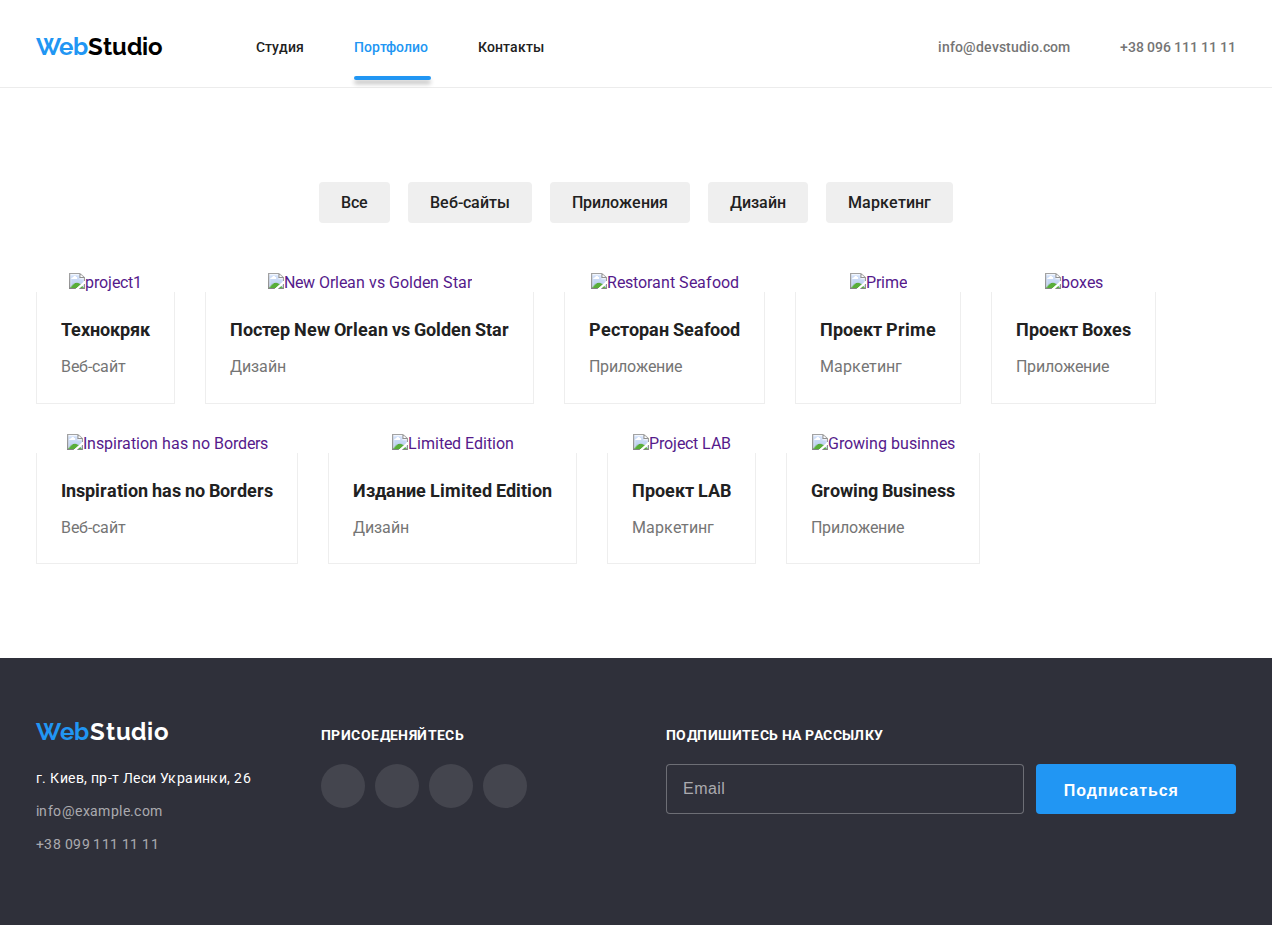
==== commit 0799d92c: "correct" ====
--- a/portfolio.html
+++ b/portfolio.html
@@ -428,5 +428,32 @@
         </div>
       </div>
     </footer>
+     <div class="mobile-menu js-mobile-menu">
+      <button class="close-menu js-close-menu">
+        <svg class="icon-close" width="19" height="19">
+          <use href="./images/icons..svg#icon-close"></use>
+        </svg>
+      </button>
+
+      <ul class="mobile-nav">
+        <li class="mobile-nav__item"><a href="./index.html" class="mobile-nav__link">Студия</a></li>
+        <li class="mobile-nav__item"><a href="./portfolio.html" class="mobile-nav__link ">Портфолио</a></li>
+        <li class="mobile-nav__item"><a href="" class="mobile-nav__link">Контакты</a></li>
+      </ul>
+
+      <ul class="contacts">
+        <li class="contacts__item"><a href="tel:+380961111111" class="contacts__link mobile__tel">+380 961 111 111</a></li>
+        <li class="contacts__item"><a href="mailto:info@devstudio.com" class="contacts__link mail__mobile">info@devstudio.com</a></li>
+      </ul>
+
+      <ul class="social-links-menu">
+        <li class="social-links-menu__item"><a href="" class="soc-mobile__link">Instagram</a></li>
+        <li class="social-links-menu__item"><a href="" class="soc-mobile__link">Twitter</a></li>
+        <li class="social-links-menu__item"><a href="" class="soc-mobile__link">Facebook</a></li>
+        <li class="social-links-menu__item"><a href="" class="soc-mobile__link">Linkenid</a></li>
+      </ul>
+    </div>
+    
+    <script src="./js/mobile-menu.js"></script>
   </body>
 </html>
--- a/css/main.min.css
+++ b/css/main.min.css
@@ -1 +1 @@
-.container{padding-right:15px;padding-left:15px;margin:0 auto}@media screen and (min-width: 480px){.container{width:480px}}@media screen and (min-width: 768px){.container{width:768px}}@media screen and (min-width: 1200px){.container{width:1200px}}.section{padding:94px 0 94px 0}.footer{background-color:#2f303a;padding-top:60px;padding-bottom:60px}@media screen and (min-width: 768px){.foot-cont{display:-webkit-box;display:-ms-flexbox;display:flex;-ms-flex-wrap:wrap;flex-wrap:wrap;-webkit-box-align:baseline;-ms-flex-align:baseline;align-items:baseline}}.backdrop{position:fixed;top:0;left:0;width:100%;height:100%;background-color:rgba(0,0,0,.2);opacity:1;-webkit-transition:opacity 250ms cubic-bezier(0.4, 0, 0.2, 1),visibility 250ms cubic-bezier(0.4, 0, 0.2, 1);transition:opacity 250ms cubic-bezier(0.4, 0, 0.2, 1),visibility 250ms cubic-bezier(0.4, 0, 0.2, 1)}.backdrop.is-hidden{opacity:0;pointer-events:none;visibility:hidden}.backdrop.is-hidden .modal{-webkit-transform:translate(-50%, -50%) scale(1.2);transform:translate(-50%, -50%) scale(1.2)}.modal{padding:40px;position:absolute;top:50%;left:50%;-webkit-transform:scale(1) translate(-50%, -50%);transform:scale(1) translate(-50%, -50%);width:528px;height:581px;background-color:#fff;border-radius:4px;border:none;-webkit-transition:-webkit-transform 250ms cubic-bezier(0.4, 0, 0.2, 1);transition:-webkit-transform 250ms cubic-bezier(0.4, 0, 0.2, 1);transition:transform 250ms cubic-bezier(0.4, 0, 0.2, 1);transition:transform 250ms cubic-bezier(0.4, 0, 0.2, 1), -webkit-transform 250ms cubic-bezier(0.4, 0, 0.2, 1)}.modal__close{display:-webkit-box;display:-ms-flexbox;display:flex;-webkit-box-pack:center;-ms-flex-pack:center;justify-content:center;-webkit-box-align:center;-ms-flex-align:center;align-items:center;position:absolute;top:8px;right:8px;margin-top:8px;margin-right:8px;width:30px;height:30px;border-radius:50%;background-color:#fff;border:1px solid rgba(0,0,0,.1);outline-color:#fff;fill:#000;-webkit-transition:fill 250ms cubic-bezier(0.4, 0, 0.2, 1),background-color 250ms cubic-bezier(0.4, 0, 0.2, 1);transition:fill 250ms cubic-bezier(0.4, 0, 0.2, 1),background-color 250ms cubic-bezier(0.4, 0, 0.2, 1)}.modal__close:hover{fill:#2196f3;background-color:#fff}.modal__close:focus{fill:#2196f3;background-color:#fff}.modal__topic{margin-bottom:12px;font-weight:700;font-size:20px;line-height:1.2;text-align:center;letter-spacing:.03em;color:#212121}.modal-input{padding-left:42px;width:448px;height:40px;border:1px solid rgba(33,33,33,.2);border-radius:4px;-webkit-transition:outline-color 250ms cubic-bezier(0.4, 0, 0.2, 1),border-color 250ms cubic-bezier(0.4, 0, 0.2, 1);transition:outline-color 250ms cubic-bezier(0.4, 0, 0.2, 1),border-color 250ms cubic-bezier(0.4, 0, 0.2, 1)}@media screen and (max-width: 1199px){.modal-input{width:370px}}.modal-input:hover,.modal-input:focus{border-color:#2196f3;outline-color:#2196f3}@media screen and (max-width: 1199px){.modal{width:450px;height:609px}}.input-cont{position:relative}.icon-name{position:absolute;top:0;left:0;margin-top:14px;margin-left:15px;-webkit-transition:fill 250ms cubic-bezier(0.4, 0, 0.2, 1);transition:fill 250ms cubic-bezier(0.4, 0, 0.2, 1)}.modal-input:hover+.icon-name,.modal-input:focus+.icon-name{fill:#2196f3}.icon-tel{position:absolute;top:0;left:0;margin-top:14px;margin-left:15px;-webkit-transition:fill 250ms cubic-bezier(0.4, 0, 0.2, 1);transition:fill 250ms cubic-bezier(0.4, 0, 0.2, 1)}.modal-input:hover+.icon-tel,.modal-input:focus+.icon-tel{fill:#2196f3}.icon-mail{position:absolute;left:0;top:0;margin-top:14px;margin-left:15px;-webkit-transition:fill 250ms cubic-bezier(0.4, 0, 0.2, 1);transition:fill 250ms cubic-bezier(0.4, 0, 0.2, 1)}.modal-input:hover+.icon-mail,.modal-input:focus+.icon-mail{fill:#2196f3}.modal-label{margin-top:10px;font-weight:400;font-size:12px;line-height:1.2;letter-spacing:.01em;color:#757575}textarea{padding-top:12px;padding-left:16px;resize:none;width:448px;height:120px;border:1px solid rgba(33,33,33,.2);border-radius:4px}textarea::-webkit-input-placeholder{font-weight:400;font-size:12px;line-height:1.16;letter-spacing:.01em;color:rgba(117,117,117,.5)}textarea::-moz-placeholder{font-weight:400;font-size:12px;line-height:1.16;letter-spacing:.01em;color:rgba(117,117,117,.5)}textarea:-ms-input-placeholder{font-weight:400;font-size:12px;line-height:1.16;letter-spacing:.01em;color:rgba(117,117,117,.5)}textarea::-ms-input-placeholder{font-weight:400;font-size:12px;line-height:1.16;letter-spacing:.01em;color:rgba(117,117,117,.5)}textarea::placeholder{font-weight:400;font-size:12px;line-height:1.16;letter-spacing:.01em;color:rgba(117,117,117,.5)}@media screen and (max-width: 1199px){textarea{width:370px}}.checkbox{-webkit-appearance:none;-moz-appearance:none;appearance:none}.checkbox-link{color:#2196f3;margin-left:4px}.checkbox-label{display:-webkit-box;display:-ms-flexbox;display:flex;-webkit-box-pack:center;-ms-flex-pack:center;justify-content:center;-webkit-box-align:center;-ms-flex-align:center;align-items:center;font-weight:400;font-size:14px;line-height:1.7;letter-spacing:.03em;color:#757575}.checkbox-icon{display:inline-block;margin-right:10px;width:15px;height:15px;border:2px solid #212121;border-radius:4px}.checkbox:checked+.checkbox-icon{border-color:#2196f3;background-color:#2196f3;background-image:url(../images/checks.svg);background-repeat:no-repeat;background-position:center}.modal-button{width:200px;height:50px;margin-left:auto;margin-right:auto;margin-top:30px;font-weight:700;font-size:16px;line-height:1.9;display:-webkit-box;display:-ms-flexbox;display:flex;-webkit-box-align:center;-ms-flex-align:center;align-items:center;-webkit-box-pack:center;-ms-flex-pack:center;justify-content:center;letter-spacing:.06em;background:#fff;border-radius:4px;border:none;color:#212121;background-color:#f5f4fa;-webkit-transition:background-color 250ms cubic-bezier(0.4, 0, 0.2, 1),color 250ms cubic-bezier(0.4, 0, 0.2, 1),-webkit-box-shadow 250ms cubic-bezier(0.4, 0, 0.2, 1);transition:background-color 250ms cubic-bezier(0.4, 0, 0.2, 1),color 250ms cubic-bezier(0.4, 0, 0.2, 1),-webkit-box-shadow 250ms cubic-bezier(0.4, 0, 0.2, 1);transition:background-color 250ms cubic-bezier(0.4, 0, 0.2, 1),box-shadow 250ms cubic-bezier(0.4, 0, 0.2, 1),color 250ms cubic-bezier(0.4, 0, 0.2, 1);transition:background-color 250ms cubic-bezier(0.4, 0, 0.2, 1),box-shadow 250ms cubic-bezier(0.4, 0, 0.2, 1),color 250ms cubic-bezier(0.4, 0, 0.2, 1),-webkit-box-shadow 250ms cubic-bezier(0.4, 0, 0.2, 1)}.modal-button:hover,.modal-button:focus{-webkit-box-shadow:0px 4px 4px rgba(0,0,0,.15);box-shadow:0px 4px 4px rgba(0,0,0,.15);background-color:#188ce8;color:#fff}.modal-list-item{margin-bottom:10px}.menu-toggle{width:40px;height:40px;border:none;background-color:rgba(0,0,0,0);margin-left:auto;margin-right:15px}.menu-toggle .is-close{display:none}@media screen and (min-width: 768px){.menu-toggle{display:none}}.icon-open{height:16px}.mobile-menu{position:fixed;top:0;left:0;width:100%;height:100%;padding:48px 40px;background-color:#fff;-webkit-transform:translateX(100%);transform:translateX(100%);-webkit-transition:-webkit-transform 250ms ease-in-out;transition:-webkit-transform 250ms ease-in-out;transition:transform 250ms ease-in-out;transition:transform 250ms ease-in-out, -webkit-transform 250ms ease-in-out}.mobile-menu.is-open{-webkit-transform:translateX(0);transform:translateX(0)}@media screen and (min-width: 768px){.mobile-menu{display:none}}.close-menu{position:absolute;width:40px;height:40px;background-color:rgba(0,0,0,0);border:none;border-radius:50%;left:425px;top:10px}.mobile-nav__item{margin-bottom:35px}.mobile-nav__item:last-child{margin-bottom:0}.mobile-nav__link{font-weight:500;font-size:40px;line-height:1.2;text-align:center;letter-spacing:.02em;text-decoration:none;color:#212121;-webkit-transition:color 250ms cubic-bezier(0.4, 0, 0.2, 1);transition:color 250ms cubic-bezier(0.4, 0, 0.2, 1)}.mobile-nav__link:hover,.mobile-nav__link:focus{color:#2196f3}.contacts{left:15px;top:562px;position:absolute;margin-left:15px}.contacts__item{margin-bottom:30px}.contacts__item:last-child{margin-bottom:0}.contacts__link{text-decoration:none;color:#757575;-webkit-transition:color 250ms cubic-bezier(0.4, 0, 0.2, 1);transition:color 250ms cubic-bezier(0.4, 0, 0.2, 1)}.contacts__link:hover,.contacts__link:focus{color:#2196f3}.mobile__tel{font-weight:500;font-size:34px;line-height:1.2;letter-spacing:.02em}.mail__mobile{font-weight:500;font-size:24px;line-height:1.2;letter-spacing:.02em;color:#757575}.social-links-menu__item{border-left:1px solid rgba(33,33,33,.2);padding-left:10px}.social-links-menu__item:first-child{border:none;padding:0}.soc-mobile__link{text-decoration:none;color:#2196f3}.social-links-menu{position:absolute;left:40px;top:726px;display:-webkit-box;display:-ms-flexbox;display:flex;gap:10px}:root{--studio-portfolio-color: #2196f3}body{font-family:"Roboto",Raleway;margin-left:0}.visually-hidden{position:absolute;white-space:nowrap;width:1px;height:1px;overflow:hidden;border:0;padding:0;clip:rect(0 0 0 0);-webkit-clip-path:inset(50%);clip-path:inset(50%);margin:-1px}html{-webkit-box-sizing:border-box;box-sizing:border-box}h1,h2,h3,h4,h5,h6{margin:0%}ul{margin:0;padding:0}li{list-style-type:none}img{display:block;width:100%;max-width:100%;height:auto}.header{border-bottom:1px solid #ececec;padding-top:25px;padding-bottom:25px}@media screen and (max-width: 767px){.header{display:-webkit-box;display:-ms-flexbox;display:flex;height:80px}}@media screen and (min-width: 768px){.header{padding-top:18px;padding-bottom:18px}}@media screen and (min-width: 1200px){.header{padding-top:25px;padding-bottom:25px}}@media screen and (min-width: 768px){.nav{display:-webkit-box;display:-ms-flexbox;display:flex;-webkit-box-pack:center;-ms-flex-pack:center;justify-content:center;-webkit-box-align:center;-ms-flex-align:center;align-items:center;gap:85px}}@media screen and (min-width: 1200px){.nav{display:-webkit-box;display:-ms-flexbox;display:flex;gap:0}}@media screen and (min-width: 768px){.mobile{display:none}}.nav__webstudio{font-family:Raleway;font-weight:700;color:#000;text-decoration:none;font-size:24px;line-height:1.2}@media screen and (min-width: 480px){.nav__webstudio{display:block}}@media screen and (min-width: 1200px){.nav__webstudio{margin-right:93px}}.Web{color:#2196f3}.link{text-decoration:none;font-weight:500;font-size:14px;line-height:1.7;-webkit-transition:color 250ms cubic-bezier(0.4, 0, 0.2, 1);transition:color 250ms cubic-bezier(0.4, 0, 0.2, 1)}.link:hover,.link:focus{color:#2196f3}.stud::after{display:block;position:absolute;width:48px;height:4px;top:76px;background-color:#2196f3;content:"";-webkit-box-shadow:0px 4px 4px rgba(0,0,0,.25);box-shadow:0px 4px 4px rgba(0,0,0,.25);border-radius:2px}.portf::after{display:block;position:absolute;width:77px;height:4px;bottom:0;top:76px;background-color:#2196f3;content:"";-webkit-box-shadow:0px 4px 4px rgba(0,0,0,.25);box-shadow:0px 4px 4px rgba(0,0,0,.25);border-radius:2px}.hover-port{width:77px;height:4px;background-color:#2196f3;-webkit-box-shadow:0px 4px 4px rgba(0,0,0,.25);box-shadow:0px 4px 4px rgba(0,0,0,.25);border-radius:2px}@media screen and (min-width: 480px){.hover-port{display:none}}.nav__list{display:-webkit-box;display:-ms-flexbox;display:flex;-ms-flex-item-align:center;align-self:center}@media screen and (max-width: 767px){.nav__list{display:none}}.nav__link{margin-right:50px}.nav__link:last-child{margin-right:0}.link.studio.current{color:var(--studio-portfolio-color)}.link.portfolio.current{color:var(--studio-portfolio-color)}@media screen and (max-width: 767px){.contact{display:none}}@media screen and (min-width: 1200px){.contact{display:-webkit-box;display:-ms-flexbox;display:flex;margin-left:auto;-ms-flex-item-align:center;align-self:center;margin-left:auto;gap:30px}}.mail-tel{margin-left:auto;display:-webkit-box;display:-ms-flexbox;display:flex}.contact__item{display:-webkit-box;display:-ms-flexbox;display:flex;text-align:center}.contact__item:last-child{margin-right:0px}@media screen and (min-width: 768px){.contact__item{margin-bottom:10px}.contact__item:last-child{margin-bottom:0}}@media screen and (min-width: 1200px){.contact__item{margin-bottom:0}}.studio,.portfolio,.cont{color:#212121}.flex-con{display:-webkit-box;display:-ms-flexbox;display:flex;-webkit-box-align:center;-ms-flex-align:center;align-items:center;gap:10px}.mail{color:#757575;text-decoration:none;font-size:14px;line-height:1.2;font-weight:500;-webkit-transition:color 250ms cubic-bezier(0.4, 0, 0.2, 1);transition:color 250ms cubic-bezier(0.4, 0, 0.2, 1)}@media screen and (max-width: 768px){.mail{font-weight:500;font-size:12px;line-height:1.2;letter-spacing:.02em;color:#757575}}.mail:hover,.mail:focus{color:#2196f3}.contact__icon{fill:currentColor}.tel{color:#757575;text-decoration:none;font-size:14px;line-height:1.2;font-weight:500;-webkit-transition:color 250ms cubic-bezier(0.4, 0, 0.2, 1);transition:color 250ms cubic-bezier(0.4, 0, 0.2, 1)}@media screen and (max-width: 768px){.tel{font-weight:500;font-size:12px;line-height:1.2;letter-spacing:.02em;color:#757575}}.tel:hover,.tel:focus{color:#2196f3}.hero{padding-top:200px;padding-bottom:200px;background-color:#2f303a;text-align:center;max-width:1600px;max-height:600px;margin-left:auto;margin-right:auto;background-repeat:no-repeat}@media screen and (max-width: 767px){.hero{display:-webkit-box;display:-ms-flexbox;display:flex;-webkit-box-pack:center;-ms-flex-pack:center;justify-content:center;-webkit-box-align:center;-ms-flex-align:center;align-items:center;padding-top:118px;padding-bottom:118px}}@media screen and (max-width: 767px)and (min-device-screen-ratio: 2),screen and (max-width: 767px)and (-webkit-min-device-pixel-ratio: 2),screen and (max-width: 767px)and (min-resolution: 192dpi),screen and (max-width: 767px)and (min-resolution: 2dppx){.hero{background-image:-webkit-gradient(linear, left top, left bottom, from(rgba(47, 48, 58, 0.4)), to(rgba(47, 48, 58, 0.4))),url(../images/hero-bg-mob2x.jpg);background-image:linear-gradient(rgba(47, 48, 58, 0.4), rgba(47, 48, 58, 0.4)),url(../images/hero-bg-mob2x.jpg)}}@media screen and (min-width: 768px){.hero{background:-webkit-gradient(linear, left top, left bottom, from(rgba(47, 48, 58, 0.4)), to(rgba(47, 48, 58, 0.4))),url(../images/hero-bg-tab.jpg);background:linear-gradient(rgba(47, 48, 58, 0.4), rgba(47, 48, 58, 0.4)),url(../images/hero-bg-tab.jpg);padding-top:118px;padding-bottom:118px}}@media screen and (min-width: 768px)and (min-device-screen-ratio: 2),screen and (min-width: 768px)and (-webkit-min-device-pixel-ratio: 2),screen and (min-width: 768px)and (min-resolution: 192dpi),screen and (min-width: 768px)and (min-resolution: 2dppx){.hero{background-image:-webkit-gradient(linear, left top, left bottom, from(rgba(47, 48, 58, 0.4)), to(rgba(47, 48, 58, 0.4))),url(../images/hero-bg-tab2x.jpg);background-image:linear-gradient(rgba(47, 48, 58, 0.4), rgba(47, 48, 58, 0.4)),url(../images/hero-bg-tab2x.jpg)}}@media screen and (min-width: 1200px){.hero{width:100%;height:100%;background:-webkit-gradient(linear, left top, left bottom, from(rgba(47, 48, 58, 0.4)), to(rgba(47, 48, 58, 0.4))),url(../images/hero-bg.jpg);background:linear-gradient(rgba(47, 48, 58, 0.4), rgba(47, 48, 58, 0.4)),url(../images/hero-bg.jpg);padding-top:200px;padding-bottom:200px}}@media screen and (min-width: 1200px)and (min-device-screen-ratio: 2),screen and (min-width: 1200px)and (-webkit-min-device-pixel-ratio: 2),screen and (min-width: 1200px)and (min-resolution: 192dpi),screen and (min-width: 1200px)and (min-resolution: 2dppx){.hero{background-image:-webkit-gradient(linear, left top, left bottom, from(rgba(47, 48, 58, 0.4)), to(rgba(47, 48, 58, 0.4))),url(../images/hero-bg2x.jpg);background-image:linear-gradient(rgba(47, 48, 58, 0.4), rgba(47, 48, 58, 0.4)),url(../images/hero-bg2x.jpg)}}.hero .hero__desicions{margin-left:auto;margin-right:auto;width:696px;text-transform:uppercase;font-weight:900;font-size:44px;line-height:1.4;color:#fff}@media screen and (min-width: 320px){.hero .hero__desicions{width:360px;height:84px;font-size:26px;line-height:1.6;letter-spacing:.06em}}@media screen and (min-width: 768px){.hero .hero__desicions{width:360px;height:84px;font-size:26px;line-height:1.6;letter-spacing:.06em}}@media screen and (min-width: 1200px){.hero .hero__desicions{width:696px;height:120px;font-size:44px;line-height:1.4}}.hero .hero__button{margin-top:40px;padding-top:30px;background:#2196f3;color:#fff;line-height:1.9;font-family:inherit;font-weight:700;font-size:16px;padding:10px 32px;-webkit-box-shadow:0px 4px 4px rgba(0,0,0,.15);box-shadow:0px 4px 4px rgba(0,0,0,.15);border-radius:4px;border:none}@media screen and (min-width: 768px){.particulars{display:-webkit-box;display:-ms-flexbox;display:flex;-ms-flex-wrap:wrap;flex-wrap:wrap;gap:30px}}@media screen and (min-width: 1200px){.particulars{display:-webkit-box;display:-ms-flexbox;display:flex}}.particulars__title{margin-bottom:10px;color:#212121;font-size:14px;line-height:1.2;text-transform:uppercase}@media screen and (min-width: 480px){.particulars__title{text-align:center}}@media screen and (min-width: 768px){.particulars__title{text-align:start}}.particulars__text{margin:0;color:#757575;font-size:14px;line-height:1.7}@media screen and (max-width: 767px){.particulars__item{width:450px;margin-bottom:30px}.particulars__item:last-child{margin-bottom:0}}@media screen and (min-width: 768px){.particulars__item{width:354px}}@media screen and (min-width: 1200px){.particulars__item{width:270px;height:224px}}.particulars__cont{display:-webkit-box;display:-ms-flexbox;display:flex;-webkit-box-align:center;-ms-flex-align:center;align-items:center;-webkit-box-pack:center;-ms-flex-pack:center;justify-content:center;height:120px;background-color:#f5f4fa;margin-bottom:30px}@media screen and (min-width: 480px){.edge{display:none}}@media screen and (min-width: 768px){.edge{display:none}}@media screen and (min-width: 1200px){.edge{display:inline-block;font-weight:700;font-size:36px;line-height:1.2;color:#212121}}@media screen and (min-width: 480px){.pictures{display:none}}@media screen and (min-width: 768px){.pictures{display:none}}@media screen and (min-width: 1200px){.pictures{display:-webkit-box;display:-ms-flexbox;display:flex;width:1170px;height:294px}}@media screen and (min-width: 480px){.activity__topic{display:none}}@media screen and (min-width: 768px){.activity__topic{display:none}}@media screen and (min-width: 1200px){.activity__topic{display:block;margin-bottom:50px;text-align:center;font-weight:700;color:#212121;font-size:36px;line-height:1.2;letter-spacing:.03em}}.pictures__item:first-child{margin-left:0}@media screen and (min-width: 480px){.pictures__item{display:none}}@media screen and (min-width: 768px){.pictures__item{display:none}}@media screen and (min-width: 1200px){.pictures__item{display:inline-block;margin-left:30px;position:relative;width:370px;height:294px}}@media screen and (min-width: 480px){.activity{display:none}}@media screen and (min-width: 768px){.activity{display:none}}@media screen and (min-width: 1200px){.activity{padding-top:0;display:block}}@media screen and (min-width: 480px){.pictures__title{display:none}}@media screen and (min-width: 768px){.pictures__title{display:none}}@media screen and (min-width: 1200px){.pictures__title{position:absolute;background:rgba(47,48,58,.8);display:-webkit-box;display:-ms-flexbox;display:flex;-webkit-box-pack:center;-ms-flex-pack:center;justify-content:center;-webkit-box-align:center;-ms-flex-align:center;align-items:center;bottom:0;width:100%;height:70px;font-family:Roboto;font-weight:700;color:#fff;font-size:14px;line-height:1.17;letter-spacing:.03;text-transform:uppercase}}.team{background-color:#f5f4fa}.team img{width:100%}@media screen and (min-width: 768px){.teamlist{display:-webkit-box;display:-ms-flexbox;display:flex;-ms-flex-wrap:wrap;flex-wrap:wrap;gap:30px}}@media screen and (min-width: 1200px){.teamlist{display:-webkit-box;display:-ms-flexbox;display:flex;-ms-flex-wrap:nowrap;flex-wrap:nowrap}}.team__topic{margin-bottom:50px;text-align:center;font-weight:700;color:#212121;font-size:36px;line-height:1.2;letter-spacing:.03em}.teamlist__item{-webkit-box-shadow:0px 1px 3px rgba(0,0,0,.12),0px 1px 1px rgba(0,0,0,.14),0px 2px 1px rgba(0,0,0,.2);box-shadow:0px 1px 3px rgba(0,0,0,.12),0px 1px 1px rgba(0,0,0,.14),0px 2px 1px rgba(0,0,0,.2);border-radius:0px 0px 4px 4px;background-color:#fff}@media screen and (max-width: 767px){.teamlist__item{margin-bottom:30px}.teamlist__item:last-child{margin-bottom:0}}@media screen and (min-width: 768px){.teamlist__item{width:354px}}@media screen and (min-width: 1200px){.teamlist__item{width:270px}}.teamlist__container{text-align:center;padding-top:30px;padding-bottom:30px}.teamlist__member{color:#212121;line-height:1.2;font-weight:500;font-size:16px;margin-bottom:10px}.language{color:#757575;line-height:1.2;margin:0;margin-bottom:16px}.social-links{display:-webkit-box;display:-ms-flexbox;display:flex;-webkit-box-pack:center;-ms-flex-pack:center;justify-content:center;gap:10px}.social-links__icon{fill:#afb1b8;-webkit-transition:fill 250ms cubic-bezier(0.4, 0, 0.2, 1);transition:fill 250ms cubic-bezier(0.4, 0, 0.2, 1)}.social-links__link:hover .social-links__icon,.social-links__link:focus .social-links__icon{fill:#fff;-webkit-transition:250ms cubic-bezier(0.4, 0, 0.2, 1);transition:250ms cubic-bezier(0.4, 0, 0.2, 1)}.social-links__link{width:44px;height:44px;border-radius:50%;display:-webkit-box;display:-ms-flexbox;display:flex;-webkit-box-align:center;-ms-flex-align:center;align-items:center;-webkit-box-pack:center;-ms-flex-pack:center;justify-content:center;-webkit-transition:background-color 250ms cubic-bezier(0.4, 0, 0.2, 1);transition:background-color 250ms cubic-bezier(0.4, 0, 0.2, 1)}.social-links__link:hover,.social-links__link:focus{background-color:#2196f3}.tagline{margin-top:-10px}.client-head{margin-bottom:50px;display:block;text-align:center;font-weight:700;color:#212121;font-size:36px;line-height:1.2;letter-spacing:.03em}.clients{display:-webkit-box;display:-ms-flexbox;display:flex;gap:30px}@media screen and (min-width: 480px){.clients{display:-webkit-box;display:-ms-flexbox;display:flex;-ms-flex-wrap:wrap;flex-wrap:wrap;-webkit-box-pack:center;-ms-flex-pack:center;justify-content:center}}@media screen and (min-width: 480px){.clients{display:-webkit-box;display:-ms-flexbox;display:flex;-ms-flex-wrap:wrap;flex-wrap:wrap}}.clients__items{height:92px}@media screen and (max-width: 767px){.clients__items{width:210px}}@media screen and (min-width: 768px){.clients__items{width:226px}}@media screen and (min-width: 1200px){.clients__items{width:170px}}.clients__links{display:-webkit-box;display:-ms-flexbox;display:flex;-webkit-box-pack:center;-ms-flex-pack:center;justify-content:center;-webkit-box-align:center;-ms-flex-align:center;align-items:center;width:100%;height:100%;border:1px solid #afb1b8;border-radius:4px;-webkit-transition:border 250ms cubic-bezier(0.4, 0, 0.2, 1);transition:border 250ms cubic-bezier(0.4, 0, 0.2, 1)}.clients__links:hover,.clients__links:focus{border-color:#2196f3}.clients__icon{fill:#afb1b8;-webkit-transition:fill 250ms cubic-bezier(0.4, 0, 0.2, 1);transition:fill 250ms cubic-bezier(0.4, 0, 0.2, 1)}.clients__links:hover .clients__icon,.clients__links:focus .clients__icon{fill:#2196f3}@media screen and (min-width: 480px){.footer__webstudio{display:-webkit-box;display:-ms-flexbox;display:flex;-webkit-box-pack:center;-ms-flex-pack:center;justify-content:center;font-family:"Raleway";font-style:normal;font-weight:700;font-size:24px;line-height:1.2;text-align:center;letter-spacing:.03em;color:#2196f3;text-decoration:none}}@media screen and (min-width: 1200px){.footer__webstudio{display:inline-block}}.Web-foot{color:#fff}@media screen and (min-width: 480px){.address{text-align:center;margin-top:20px}}@media screen and (min-width: 1200px){.address{text-align:inherit}}@media screen and (min-width: 480px){.address__item{margin-bottom:9px}.address__item:nth-last-child{margin-bottom:0}}.adress{-webkit-transition:color 250ms cubic-bezier(0.4, 0, 0.2, 1);transition:color 250ms cubic-bezier(0.4, 0, 0.2, 1)}.adress:hover,.adress:focus{color:#2196f3}@media screen and (min-width: 480px){.adress{font-style:normal;font-weight:400;font-size:14px;line-height:1.7;text-align:center;letter-spacing:.03em;color:#fff;text-decoration:none}}.mail__address{-webkit-transition:color 250ms cubic-bezier(0.4, 0, 0.2, 1);transition:color 250ms cubic-bezier(0.4, 0, 0.2, 1)}.mail__address:hover,.mail__address:focus{color:#2196f3}@media screen and (min-width: 480px){.mail__address{font-weight:400;font-size:14px;line-height:1.7;text-align:center;letter-spacing:.03em;color:rgba(255,255,255,.6);text-decoration:none;font-style:normal}}.tel__address{-webkit-transition:color 250ms cubic-bezier(0.4, 0, 0.2, 1);transition:color 250ms cubic-bezier(0.4, 0, 0.2, 1)}.tel__address:hover,.tel__address:focus{color:#2196f3}@media screen and (min-width: 480px){.tel__address{font-style:normal;font-weight:400;font-size:14px;line-height:1.7;text-align:center;letter-spacing:.03em;color:rgba(255,255,255,.6);text-decoration:none;-webkit-transition:color 250ms cubic-bezier(0.4, 0, 0.2, 1);transition:color 250ms cubic-bezier(0.4, 0, 0.2, 1)}}@media screen and (min-width: 1200px){.tel__address{text-align:inherit}}@media screen and (max-width: 767px){.soc-container{text-align:center;margin-top:52px}}@media screen and (min-width: 1200px){.soc-container{text-align:inherit;margin-left:70px}}@media screen and (min-width: 480px){.social-topic{font-weight:700;font-size:14px;line-height:1.1;text-align:center;letter-spacing:.03em;text-transform:uppercase;color:#fff}}@media screen and (min-width: 1200px){.social-topic{text-align:inherit}}.our-socnetwork{display:-webkit-box;display:-ms-flexbox;display:flex;-webkit-box-pack:center;-ms-flex-pack:center;justify-content:center;gap:10px;margin-top:20px}.our-socnetwork__item{display:-webkit-box;display:-ms-flexbox;display:flex;-webkit-box-pack:center;-ms-flex-pack:center;justify-content:center;-webkit-box-align:center;-ms-flex-align:center;align-items:center;width:44px;height:44px;border-radius:50%;background:rgba(255,255,255,.1);-webkit-transition:background-color 250ms cubic-bezier(0.4, 0, 0.2, 1);transition:background-color 250ms cubic-bezier(0.4, 0, 0.2, 1)}.our-socnetwork__item:hover,.our-socnetwork__item:focus{background:#2196f3}.soc-footer-icon{fill:#fff}@media screen and (min-width: 480px){.sub-cont{text-align:center}}@media screen and (min-width: 1200px){.sub-cont{text-align:inherit;margin-left:auto}}@media screen and (max-width: 1199px){.sub-cont{margin-top:60px}}.subscription__label{font-weight:700;font-size:14px;line-height:1.1;letter-spacing:.03em;text-transform:uppercase;color:#fff}.subscription__input{padding:16px;-webkit-box-sizing:border-box;box-sizing:border-box;width:358px;height:50px;border:1px solid rgba(255,255,255,.3);border-radius:4px;background-color:#2f303a;color:#fff;display:-webkit-box;display:-ms-flexbox;display:flex;-webkit-box-pack:center;-ms-flex-pack:center;justify-content:center;-webkit-transition:color 250ms cubic-bezier(0.4, 0, 0.2, 1),border-color 250ms cubic-bezier(0.4, 0, 0.2, 1),-webkit-box-shadow 250ms cubic-bezier(0.4, 0, 0.2, 1);transition:color 250ms cubic-bezier(0.4, 0, 0.2, 1),border-color 250ms cubic-bezier(0.4, 0, 0.2, 1),-webkit-box-shadow 250ms cubic-bezier(0.4, 0, 0.2, 1);transition:color 250ms cubic-bezier(0.4, 0, 0.2, 1),border-color 250ms cubic-bezier(0.4, 0, 0.2, 1),box-shadow 250ms cubic-bezier(0.4, 0, 0.2, 1);transition:color 250ms cubic-bezier(0.4, 0, 0.2, 1),border-color 250ms cubic-bezier(0.4, 0, 0.2, 1),box-shadow 250ms cubic-bezier(0.4, 0, 0.2, 1),-webkit-box-shadow 250ms cubic-bezier(0.4, 0, 0.2, 1)}.subscription__input::-webkit-input-placeholder{font-weight:400;font-size:16px;line-height:1.25;display:-webkit-box;display:flex;-webkit-box-pack:center;justify-content:center;letter-spacing:.03em;color:rgba(255,255,255,.6)}.subscription__input::-moz-placeholder{font-weight:400;font-size:16px;line-height:1.25;display:flex;justify-content:center;letter-spacing:.03em;color:rgba(255,255,255,.6)}.subscription__input:-ms-input-placeholder{font-weight:400;font-size:16px;line-height:1.25;display:-ms-flexbox;display:flex;-ms-flex-pack:center;justify-content:center;letter-spacing:.03em;color:rgba(255,255,255,.6)}.subscription__input::-ms-input-placeholder{font-weight:400;font-size:16px;line-height:1.25;display:-ms-flexbox;display:flex;-ms-flex-pack:center;justify-content:center;letter-spacing:.03em;color:rgba(255,255,255,.6)}.subscription__input::placeholder{font-weight:400;font-size:16px;line-height:1.25;display:-webkit-box;display:-ms-flexbox;display:flex;-webkit-box-pack:center;-ms-flex-pack:center;justify-content:center;letter-spacing:.03em;color:rgba(255,255,255,.6)}.subscription__input:focus{border-color:#2196f3;-webkit-box-shadow:0px 4px 4px 0px rgba(0,0,0,.15);box-shadow:0px 4px 4px 0px rgba(0,0,0,.15)}@media screen and (min-width: 480px){.subscription__input{width:450px;margin-top:20px;margin-bottom:20px}}@media screen and (min-width: 1200px){.subscription__input{width:358px;margin-bottom:0;margin-top:0}}input:focus::-webkit-input-placeholder{color:rgba(0,0,0,0)}.subscription__btn{width:200px;height:50px;font-style:normal;font-weight:700;font-size:16px;line-height:30px;gap:10px;display:-webkit-box;display:-ms-flexbox;display:flex;-webkit-box-align:center;-ms-flex-align:center;align-items:center;-webkit-box-pack:center;-ms-flex-pack:center;justify-content:center;letter-spacing:.06em;color:#fff;background-color:#2196f3;border:none;border-radius:4px;-webkit-transition:-webkit-box-shadow 250ms cubic-bezier(0.4, 0, 0.2, 1);transition:-webkit-box-shadow 250ms cubic-bezier(0.4, 0, 0.2, 1);transition:box-shadow 250ms cubic-bezier(0.4, 0, 0.2, 1);transition:box-shadow 250ms cubic-bezier(0.4, 0, 0.2, 1), -webkit-box-shadow 250ms cubic-bezier(0.4, 0, 0.2, 1)}.subscription__btn:hover,.subscription__btn:focus{-webkit-box-shadow:0px 4px 4px rgba(0,0,0,.15);box-shadow:0px 4px 4px rgba(0,0,0,.15)}@media screen and (min-width: 480px){.subscription__btn{margin:0 auto;display:inline-block}}.subscription__icon{fill:#fff}@media screen and (min-width: 1200px){.ib{margin-top:20px;display:-webkit-box;display:-ms-flexbox;display:flex;-webkit-box-align:end;-ms-flex-align:end;align-items:flex-end;gap:12px}}.btns-links{margin-bottom:50px;display:-webkit-box;display:-ms-flexbox;display:flex;-webkit-box-pack:center;-ms-flex-pack:center;justify-content:center}@media screen and (min-width: 480px){.btns-links{display:-webkit-box;display:-ms-flexbox;display:flex;-ms-flex-wrap:wrap;flex-wrap:wrap;-webkit-box-pack:start;-ms-flex-pack:start;justify-content:flex-start}}@media screen and (min-width: 768px){.btns-links{display:-webkit-box;display:-ms-flexbox;display:flex;-webkit-box-pack:center;-ms-flex-pack:center;justify-content:center}}.btns-links__buttons{padding:8px 22px;color:#212121;font-size:16px;line-height:1.6;font-family:inherit;font-weight:500;border-radius:4px;border:none;-webkit-transition:color 250ms cubic-bezier(0.4, 0, 0.2, 1),background-color 250ms cubic-bezier(0.4, 0, 0.2, 1),border-radius 250ms cubic-bezier(0.4, 0, 0.2, 1),-webkit-box-shadow 250ms cubic-bezier(0.4, 0, 0.2, 1);transition:color 250ms cubic-bezier(0.4, 0, 0.2, 1),background-color 250ms cubic-bezier(0.4, 0, 0.2, 1),border-radius 250ms cubic-bezier(0.4, 0, 0.2, 1),-webkit-box-shadow 250ms cubic-bezier(0.4, 0, 0.2, 1);transition:color 250ms cubic-bezier(0.4, 0, 0.2, 1),background-color 250ms cubic-bezier(0.4, 0, 0.2, 1),box-shadow 250ms cubic-bezier(0.4, 0, 0.2, 1),border-radius 250ms cubic-bezier(0.4, 0, 0.2, 1);transition:color 250ms cubic-bezier(0.4, 0, 0.2, 1),background-color 250ms cubic-bezier(0.4, 0, 0.2, 1),box-shadow 250ms cubic-bezier(0.4, 0, 0.2, 1),border-radius 250ms cubic-bezier(0.4, 0, 0.2, 1),-webkit-box-shadow 250ms cubic-bezier(0.4, 0, 0.2, 1)}.btns-links__buttons:hover,.btns-links__buttons:focus{background-color:#2196f3;color:#fff;-webkit-box-shadow:0px 3px 1px rgba(0,0,0,.1),0px 1px 2px rgba(0,0,0,.08),0px 2px 2px rgba(0,0,0,.12);box-shadow:0px 3px 1px rgba(0,0,0,.1),0px 1px 2px rgba(0,0,0,.08),0px 2px 2px rgba(0,0,0,.12);border-radius:4px}.btns-links__item{margin-right:8px}.btns-links__item:last-child{margin-right:0}@media screen and (min-width: 480px){.btns{margin-top:15px}}@media screen and (min-width: 768px){.btns{margin-top:0}}.projects__title{color:#212121;font-size:18px;line-height:2;margin-bottom:4px}.projects__platform{color:#757575;line-height:1.9;margin:0}.projects{display:-webkit-box;display:-ms-flexbox;display:flex;-ms-flex-wrap:wrap;flex-wrap:wrap}@media screen and (max-width: 767px){.projects{display:-webkit-box;display:-ms-flexbox;display:flex;gap:30px}}@media screen and (min-width: 768px){.projects{display:-webkit-box;display:-ms-flexbox;display:flex;gap:30px}}.projects__item{margin-bottom:30px;margin-left:30px;border:1px #eee}.projects__item a{text-decoration:none;display:block;-webkit-transition:-webkit-box-shadow 250ms cubic-bezier(0.4, 0, 0.2, 1);transition:-webkit-box-shadow 250ms cubic-bezier(0.4, 0, 0.2, 1);transition:box-shadow 250ms cubic-bezier(0.4, 0, 0.2, 1);transition:box-shadow 250ms cubic-bezier(0.4, 0, 0.2, 1), -webkit-box-shadow 250ms cubic-bezier(0.4, 0, 0.2, 1)}@media screen and (max-width: 767px){.projects__item{margin-left:0}}@media screen and (min-width: 768px){.projects__item{margin:0}}.projects__cont{padding-top:20px;padding-bottom:20px;padding-left:24px;padding-right:24px;border-bottom:1px solid #eee;border-left:1px solid #eee;border-right:1px solid #eee}.projects-link:hover,.projects-link:focus{-webkit-box-shadow:1px 4px 6px 0px rgba(0,0,0,.16),0px 4px 4px 0px rgba(0,0,0,.06),0px 1px 1px 0px rgba(0,0,0,.12);box-shadow:1px 4px 6px 0px rgba(0,0,0,.16),0px 4px 4px 0px rgba(0,0,0,.06),0px 1px 1px 0px rgba(0,0,0,.12);opacity:1}.projects-link:hover .projects__text,.projects-link:focus .projects__text{-webkit-transform:translateY(0);transform:translateY(0)}.projects-thumb{position:relative;display:-webkit-box;display:-ms-flexbox;display:flex;-webkit-box-pack:center;-ms-flex-pack:center;justify-content:center;-webkit-box-align:center;-ms-flex-align:center;align-items:center;overflow:hidden}.projects__text{height:100%;position:absolute;padding:62px 24px;font-weight:400;font-size:18px;line-height:1.5;letter-spacing:.03;color:#fff;background-color:rgba(33,150,243,.9);-webkit-transform:translateY(100%);transform:translateY(100%);-webkit-transition:-webkit-transform 250ms linear;transition:-webkit-transform 250ms linear;transition:transform 250ms linear;transition:transform 250ms linear, -webkit-transform 250ms linear}/*# sourceMappingURL=main.min.css.map */+.container{padding-right:15px;padding-left:15px;margin:0 auto}@media screen and (min-width: 480px){.container{width:480px}}@media screen and (min-width: 768px){.container{width:768px}}@media screen and (min-width: 1200px){.container{width:1200px}}.section{padding:94px 0 94px 0}.footer{background-color:#2f303a;padding-top:60px;padding-bottom:60px}@media screen and (min-width: 768px){.foot-cont{display:-webkit-box;display:-ms-flexbox;display:flex;-ms-flex-wrap:wrap;flex-wrap:wrap;-webkit-box-align:baseline;-ms-flex-align:baseline;align-items:baseline;-ms-flex-pack:distribute;justify-content:space-around}}.backdrop{position:fixed;top:0;left:0;width:100%;height:100%;background-color:rgba(0,0,0,.2);opacity:1;-webkit-transition:opacity 250ms cubic-bezier(0.4, 0, 0.2, 1),visibility 250ms cubic-bezier(0.4, 0, 0.2, 1);transition:opacity 250ms cubic-bezier(0.4, 0, 0.2, 1),visibility 250ms cubic-bezier(0.4, 0, 0.2, 1)}.backdrop.is-hidden{opacity:0;pointer-events:none;visibility:hidden}.backdrop.is-hidden .modal{-webkit-transform:translate(-50%, -50%) scale(1.2);transform:translate(-50%, -50%) scale(1.2)}.modal{padding:40px;position:absolute;top:50%;left:50%;-webkit-transform:scale(1) translate(-50%, -50%);transform:scale(1) translate(-50%, -50%);width:528px;height:581px;background-color:#fff;border-radius:4px;border:none;-webkit-transition:-webkit-transform 250ms cubic-bezier(0.4, 0, 0.2, 1);transition:-webkit-transform 250ms cubic-bezier(0.4, 0, 0.2, 1);transition:transform 250ms cubic-bezier(0.4, 0, 0.2, 1);transition:transform 250ms cubic-bezier(0.4, 0, 0.2, 1), -webkit-transform 250ms cubic-bezier(0.4, 0, 0.2, 1)}.modal__close{display:-webkit-box;display:-ms-flexbox;display:flex;-webkit-box-pack:center;-ms-flex-pack:center;justify-content:center;-webkit-box-align:center;-ms-flex-align:center;align-items:center;position:absolute;top:8px;right:8px;margin-top:8px;margin-right:8px;width:30px;height:30px;border-radius:50%;background-color:#fff;border:1px solid rgba(0,0,0,.1);outline-color:#fff;fill:#000;-webkit-transition:fill 250ms cubic-bezier(0.4, 0, 0.2, 1),background-color 250ms cubic-bezier(0.4, 0, 0.2, 1);transition:fill 250ms cubic-bezier(0.4, 0, 0.2, 1),background-color 250ms cubic-bezier(0.4, 0, 0.2, 1)}.modal__close:hover{fill:#2196f3;background-color:#fff}.modal__close:focus{fill:#2196f3;background-color:#fff}.modal__topic{margin-bottom:12px;font-weight:700;font-size:20px;line-height:1.2;text-align:center;letter-spacing:.03em;color:#212121}.modal-input{padding-left:42px;width:448px;height:40px;border:1px solid rgba(33,33,33,.2);border-radius:4px;-webkit-transition:outline-color 250ms cubic-bezier(0.4, 0, 0.2, 1),border-color 250ms cubic-bezier(0.4, 0, 0.2, 1);transition:outline-color 250ms cubic-bezier(0.4, 0, 0.2, 1),border-color 250ms cubic-bezier(0.4, 0, 0.2, 1)}@media screen and (max-width: 1199px){.modal-input{width:370px}}.modal-input:hover,.modal-input:focus{border-color:#2196f3;outline-color:#2196f3}@media screen and (max-width: 1199px){.modal{width:450px;height:609px}}.input-cont{position:relative}.icon-name{position:absolute;top:0;left:0;margin-top:14px;margin-left:15px;-webkit-transition:fill 250ms cubic-bezier(0.4, 0, 0.2, 1);transition:fill 250ms cubic-bezier(0.4, 0, 0.2, 1)}.modal-input:hover+.icon-name,.modal-input:focus+.icon-name{fill:#2196f3}.icon-tel{position:absolute;top:0;left:0;margin-top:14px;margin-left:15px;-webkit-transition:fill 250ms cubic-bezier(0.4, 0, 0.2, 1);transition:fill 250ms cubic-bezier(0.4, 0, 0.2, 1)}.modal-input:hover+.icon-tel,.modal-input:focus+.icon-tel{fill:#2196f3}.icon-mail{position:absolute;left:0;top:0;margin-top:14px;margin-left:15px;-webkit-transition:fill 250ms cubic-bezier(0.4, 0, 0.2, 1);transition:fill 250ms cubic-bezier(0.4, 0, 0.2, 1)}.modal-input:hover+.icon-mail,.modal-input:focus+.icon-mail{fill:#2196f3}.modal-label{margin-top:10px;font-weight:400;font-size:12px;line-height:1.2;letter-spacing:.01em;color:#757575}textarea{padding-top:12px;padding-left:16px;resize:none;width:448px;height:120px;border:1px solid rgba(33,33,33,.2);border-radius:4px}textarea::-webkit-input-placeholder{font-weight:400;font-size:12px;line-height:1.16;letter-spacing:.01em;color:rgba(117,117,117,.5)}textarea::-moz-placeholder{font-weight:400;font-size:12px;line-height:1.16;letter-spacing:.01em;color:rgba(117,117,117,.5)}textarea:-ms-input-placeholder{font-weight:400;font-size:12px;line-height:1.16;letter-spacing:.01em;color:rgba(117,117,117,.5)}textarea::-ms-input-placeholder{font-weight:400;font-size:12px;line-height:1.16;letter-spacing:.01em;color:rgba(117,117,117,.5)}textarea::placeholder{font-weight:400;font-size:12px;line-height:1.16;letter-spacing:.01em;color:rgba(117,117,117,.5)}@media screen and (max-width: 1199px){textarea{width:370px}}.checkbox{-webkit-appearance:none;-moz-appearance:none;appearance:none}.checkbox-link{color:#2196f3;margin-left:4px}.checkbox-label{display:-webkit-box;display:-ms-flexbox;display:flex;-webkit-box-pack:center;-ms-flex-pack:center;justify-content:center;-webkit-box-align:center;-ms-flex-align:center;align-items:center;font-weight:400;font-size:14px;line-height:1.7;letter-spacing:.03em;color:#757575}.checkbox-icon{display:inline-block;margin-right:10px;width:15px;height:15px;border:2px solid #212121;border-radius:4px}.checkbox:checked+.checkbox-icon{border-color:#2196f3;background-color:#2196f3;background-image:url(../images/checks.svg);background-repeat:no-repeat;background-position:center}.modal-button{width:200px;height:50px;margin-left:auto;margin-right:auto;margin-top:30px;font-weight:700;font-size:16px;line-height:1.9;display:-webkit-box;display:-ms-flexbox;display:flex;-webkit-box-align:center;-ms-flex-align:center;align-items:center;-webkit-box-pack:center;-ms-flex-pack:center;justify-content:center;letter-spacing:.06em;background:#fff;border-radius:4px;border:none;color:#212121;background-color:#f5f4fa;-webkit-transition:background-color 250ms cubic-bezier(0.4, 0, 0.2, 1),color 250ms cubic-bezier(0.4, 0, 0.2, 1),-webkit-box-shadow 250ms cubic-bezier(0.4, 0, 0.2, 1);transition:background-color 250ms cubic-bezier(0.4, 0, 0.2, 1),color 250ms cubic-bezier(0.4, 0, 0.2, 1),-webkit-box-shadow 250ms cubic-bezier(0.4, 0, 0.2, 1);transition:background-color 250ms cubic-bezier(0.4, 0, 0.2, 1),box-shadow 250ms cubic-bezier(0.4, 0, 0.2, 1),color 250ms cubic-bezier(0.4, 0, 0.2, 1);transition:background-color 250ms cubic-bezier(0.4, 0, 0.2, 1),box-shadow 250ms cubic-bezier(0.4, 0, 0.2, 1),color 250ms cubic-bezier(0.4, 0, 0.2, 1),-webkit-box-shadow 250ms cubic-bezier(0.4, 0, 0.2, 1)}.modal-button:hover,.modal-button:focus{-webkit-box-shadow:0px 4px 4px rgba(0,0,0,.15);box-shadow:0px 4px 4px rgba(0,0,0,.15);background-color:#188ce8;color:#fff}.modal-list-item{margin-bottom:10px}.menu-toggle{width:40px;height:40px;border:none;background-color:rgba(0,0,0,0);margin-left:auto;margin-right:15px}.menu-toggle .is-close{display:none}@media screen and (min-width: 768px){.menu-toggle{display:none}}.icon-open{height:16px}.mobile-menu{display:-webkit-box;display:-ms-flexbox;display:flex;-webkit-box-orient:vertical;-webkit-box-direction:normal;-ms-flex-direction:column;flex-direction:column;position:fixed;top:0;left:0;width:100%;height:100%;padding:48px 40px;background-color:#fff;-webkit-transform:translateX(100%);transform:translateX(100%);-webkit-transition:-webkit-transform 250ms ease-in-out;transition:-webkit-transform 250ms ease-in-out;transition:transform 250ms ease-in-out;transition:transform 250ms ease-in-out, -webkit-transform 250ms ease-in-out}.mobile-menu.is-open{-webkit-transform:translateX(0);transform:translateX(0)}@media screen and (min-width: 768px){.mobile-menu{display:none}}.close-menu{position:absolute;width:40px;height:40px;background-color:rgba(0,0,0,0);border:none;border-radius:50%;left:425px;top:10px}.mobile-nav{margin-bottom:auto}.mobile-nav__item{margin-bottom:35px}.mobile-nav__item:last-child{margin-bottom:0}.mobile-nav__link{font-weight:500;font-size:40px;line-height:1.2;text-align:center;letter-spacing:.02em;text-decoration:none;color:#212121;-webkit-transition:color 250ms cubic-bezier(0.4, 0, 0.2, 1);transition:color 250ms cubic-bezier(0.4, 0, 0.2, 1)}.mobile-nav__link:hover,.mobile-nav__link:focus{color:#2196f3}.contacts{margin-bottom:64px}.contacts__item{margin-bottom:30px}.contacts__item:last-child{margin-bottom:0}.contacts__link{text-decoration:none;color:#757575;-webkit-transition:color 250ms cubic-bezier(0.4, 0, 0.2, 1);transition:color 250ms cubic-bezier(0.4, 0, 0.2, 1)}.contacts__link:hover,.contacts__link:focus{color:#2196f3}.mobile__tel{font-weight:500;font-size:34px;line-height:1.2;letter-spacing:.02em}.mail__mobile{font-weight:500;font-size:24px;line-height:1.2;letter-spacing:.02em;color:#757575}.social-links-menu__item{border-left:1px solid rgba(33,33,33,.2);padding-left:10px}.social-links-menu__item:first-child{border:none;padding:0}.soc-mobile__link{text-decoration:none;color:#2196f3}.social-links-menu{display:-webkit-box;display:-ms-flexbox;display:flex;gap:10px}:root{--studio-portfolio-color: #2196f3}body{font-family:"Roboto",Raleway;margin-left:0}.visually-hidden{position:absolute;white-space:nowrap;width:1px;height:1px;overflow:hidden;border:0;padding:0;clip:rect(0 0 0 0);-webkit-clip-path:inset(50%);clip-path:inset(50%);margin:-1px}html{-webkit-box-sizing:border-box;box-sizing:border-box}h1,h2,h3,h4,h5,h6{margin:0%}ul{margin:0;padding:0}li{list-style-type:none}img{display:block;width:100%;max-width:100%;height:auto}.header{border-bottom:1px solid #ececec}@media screen and (max-width: 767px){.header{display:-webkit-box;display:-ms-flexbox;display:flex;-webkit-box-align:center;-ms-flex-align:center;align-items:center;padding-top:16px;padding-bottom:16px}}@media screen and (min-width: 768px){.header{padding-top:18px;padding-bottom:18px}}@media screen and (min-width: 1200px){.header{padding-top:25px;padding-bottom:25px}}@media screen and (min-width: 768px){.nav{display:-webkit-box;display:-ms-flexbox;display:flex;-webkit-box-pack:center;-ms-flex-pack:center;justify-content:center;-webkit-box-align:center;-ms-flex-align:center;align-items:center;gap:85px}}@media screen and (min-width: 1200px){.nav{display:-webkit-box;display:-ms-flexbox;display:flex;gap:0}}@media screen and (min-width: 768px){.mobile{display:none}}.nav__webstudio{font-family:Raleway;font-weight:700;color:#000;text-decoration:none;font-size:24px;line-height:1.2}@media screen and (min-width: 480px){.nav__webstudio{display:block}}@media screen and (min-width: 1200px){.nav__webstudio{margin-right:93px}}.Web{color:#2196f3}.link{text-decoration:none;font-weight:500;font-size:14px;line-height:1.7;-webkit-transition:color 250ms cubic-bezier(0.4, 0, 0.2, 1);transition:color 250ms cubic-bezier(0.4, 0, 0.2, 1)}.link:hover,.link:focus{color:#2196f3}.stud::after{display:block;position:absolute;width:48px;height:4px;top:76px;background-color:#2196f3;content:"";-webkit-box-shadow:0px 4px 4px rgba(0,0,0,.25);box-shadow:0px 4px 4px rgba(0,0,0,.25);border-radius:2px}.portf::after{display:block;position:absolute;width:77px;height:4px;bottom:0;top:76px;background-color:#2196f3;content:"";-webkit-box-shadow:0px 4px 4px rgba(0,0,0,.25);box-shadow:0px 4px 4px rgba(0,0,0,.25);border-radius:2px}.hover-port{width:77px;height:4px;background-color:#2196f3;-webkit-box-shadow:0px 4px 4px rgba(0,0,0,.25);box-shadow:0px 4px 4px rgba(0,0,0,.25);border-radius:2px}@media screen and (min-width: 480px){.hover-port{display:none}}.nav__list{display:-webkit-box;display:-ms-flexbox;display:flex;-ms-flex-item-align:center;align-self:center}@media screen and (max-width: 767px){.nav__list{display:none}}.nav__link{margin-right:50px}.nav__link:last-child{margin-right:0}.link.studio.current{color:var(--studio-portfolio-color)}.link.portfolio.current{color:var(--studio-portfolio-color)}@media screen and (max-width: 767px){.contact{display:none}}@media screen and (min-width: 1200px){.contact{display:-webkit-box;display:-ms-flexbox;display:flex;margin-left:auto;-ms-flex-item-align:center;align-self:center;margin-left:auto;gap:30px}}.mail-tel{margin-left:auto;display:-webkit-box;display:-ms-flexbox;display:flex}.contact__item{display:-webkit-box;display:-ms-flexbox;display:flex;text-align:center}.contact__item:last-child{margin-right:0px}@media screen and (min-width: 768px){.contact__item{margin-bottom:10px}.contact__item:last-child{margin-bottom:0}}@media screen and (min-width: 1200px){.contact__item{margin-bottom:0}}.studio,.portfolio,.cont{color:#212121}.flex-con{display:-webkit-box;display:-ms-flexbox;display:flex;-webkit-box-align:center;-ms-flex-align:center;align-items:center;gap:10px}.mail{color:#757575;text-decoration:none;font-size:14px;line-height:1.2;font-weight:500;-webkit-transition:color 250ms cubic-bezier(0.4, 0, 0.2, 1);transition:color 250ms cubic-bezier(0.4, 0, 0.2, 1)}@media screen and (max-width: 768px){.mail{font-weight:500;font-size:12px;line-height:1.2;letter-spacing:.02em;color:#757575}}.mail:hover,.mail:focus{color:#2196f3}.contact__icon{fill:currentColor}.tel{color:#757575;text-decoration:none;font-size:14px;line-height:1.2;font-weight:500;-webkit-transition:color 250ms cubic-bezier(0.4, 0, 0.2, 1);transition:color 250ms cubic-bezier(0.4, 0, 0.2, 1)}@media screen and (max-width: 768px){.tel{font-weight:500;font-size:12px;line-height:1.2;letter-spacing:.02em;color:#757575}}.tel:hover,.tel:focus{color:#2196f3}.hero{padding-top:200px;padding-bottom:200px;background-color:#2f303a;text-align:center;max-width:1600px;max-height:600px;margin-left:auto;margin-right:auto;background-repeat:no-repeat}@media screen and (max-width: 767px){.hero{display:-webkit-box;display:-ms-flexbox;display:flex;-webkit-box-pack:center;-ms-flex-pack:center;justify-content:center;-webkit-box-align:center;-ms-flex-align:center;align-items:center;padding-top:118px;padding-bottom:118px}}@media screen and (max-width: 767px)and (min-device-screen-ratio: 2),screen and (max-width: 767px)and (-webkit-min-device-pixel-ratio: 2),screen and (max-width: 767px)and (min-resolution: 192dpi),screen and (max-width: 767px)and (min-resolution: 2dppx){.hero{background-image:-webkit-gradient(linear, left top, left bottom, from(rgba(47, 48, 58, 0.4)), to(rgba(47, 48, 58, 0.4))),url(../images/hero-bg-mob2x.jpg);background-image:linear-gradient(rgba(47, 48, 58, 0.4), rgba(47, 48, 58, 0.4)),url(../images/hero-bg-mob2x.jpg)}}@media screen and (min-width: 768px){.hero{background:-webkit-gradient(linear, left top, left bottom, from(rgba(47, 48, 58, 0.4)), to(rgba(47, 48, 58, 0.4))),url(../images/hero-bg-tab.jpg);background:linear-gradient(rgba(47, 48, 58, 0.4), rgba(47, 48, 58, 0.4)),url(../images/hero-bg-tab.jpg);padding-top:118px;padding-bottom:118px}}@media screen and (min-width: 768px)and (min-device-screen-ratio: 2),screen and (min-width: 768px)and (-webkit-min-device-pixel-ratio: 2),screen and (min-width: 768px)and (min-resolution: 192dpi),screen and (min-width: 768px)and (min-resolution: 2dppx){.hero{background-image:-webkit-gradient(linear, left top, left bottom, from(rgba(47, 48, 58, 0.4)), to(rgba(47, 48, 58, 0.4))),url(../images/hero-bg-tab2x.jpg);background-image:linear-gradient(rgba(47, 48, 58, 0.4), rgba(47, 48, 58, 0.4)),url(../images/hero-bg-tab2x.jpg)}}@media screen and (min-width: 1200px){.hero{width:100%;height:100%;background:-webkit-gradient(linear, left top, left bottom, from(rgba(47, 48, 58, 0.4)), to(rgba(47, 48, 58, 0.4))),url(../images/hero-bg.jpg);background:linear-gradient(rgba(47, 48, 58, 0.4), rgba(47, 48, 58, 0.4)),url(../images/hero-bg.jpg);padding-top:200px;padding-bottom:200px}}@media screen and (min-width: 1200px)and (min-device-screen-ratio: 2),screen and (min-width: 1200px)and (-webkit-min-device-pixel-ratio: 2),screen and (min-width: 1200px)and (min-resolution: 192dpi),screen and (min-width: 1200px)and (min-resolution: 2dppx){.hero{background-image:-webkit-gradient(linear, left top, left bottom, from(rgba(47, 48, 58, 0.4)), to(rgba(47, 48, 58, 0.4))),url(../images/hero-bg2x.jpg);background-image:linear-gradient(rgba(47, 48, 58, 0.4), rgba(47, 48, 58, 0.4)),url(../images/hero-bg2x.jpg)}}.hero .hero__desicions{margin-left:auto;margin-right:auto;width:696px;text-transform:uppercase;font-weight:900;font-size:44px;line-height:1.4;color:#fff}@media screen and (min-width: 320px){.hero .hero__desicions{width:360px;height:84px;font-size:26px;line-height:1.6;letter-spacing:.06em}}@media screen and (min-width: 768px){.hero .hero__desicions{width:360px;height:84px;font-size:26px;line-height:1.6;letter-spacing:.06em}}@media screen and (min-width: 1200px){.hero .hero__desicions{width:696px;height:120px;font-size:44px;line-height:1.4}}.hero .hero__button{margin-top:40px;padding-top:30px;background:#2196f3;color:#fff;line-height:1.9;font-family:inherit;font-weight:700;font-size:16px;padding:10px 32px;-webkit-box-shadow:0px 4px 4px rgba(0,0,0,.15);box-shadow:0px 4px 4px rgba(0,0,0,.15);border-radius:4px;border:none}@media screen and (min-width: 768px){.particulars{display:-webkit-box;display:-ms-flexbox;display:flex;-ms-flex-wrap:wrap;flex-wrap:wrap;gap:30px}}@media screen and (min-width: 1200px){.particulars{display:-webkit-box;display:-ms-flexbox;display:flex}}.particulars__title{margin-bottom:10px;color:#212121;font-size:14px;line-height:1.2;text-transform:uppercase}@media screen and (min-width: 480px){.particulars__title{text-align:center}}@media screen and (min-width: 768px){.particulars__title{text-align:start}}.particulars__text{margin:0;color:#757575;font-size:14px;line-height:1.7}@media screen and (max-width: 767px){.particulars__item{width:450px;margin-bottom:30px}.particulars__item:last-child{margin-bottom:0}}@media screen and (min-width: 768px){.particulars__item{width:354px}}@media screen and (min-width: 1200px){.particulars__item{width:270px}}.particulars__cont{display:-webkit-box;display:-ms-flexbox;display:flex;-webkit-box-align:center;-ms-flex-align:center;align-items:center;-webkit-box-pack:center;-ms-flex-pack:center;justify-content:center;height:120px;background-color:#f5f4fa;margin-bottom:30px}@media screen and (min-width: 480px){.edge{display:none}}@media screen and (min-width: 768px){.edge{display:none}}@media screen and (min-width: 1200px){.edge{display:inline-block;font-weight:700;font-size:36px;line-height:1.2;color:#212121}}@media screen and (min-width: 480px){.pictures{display:none}}@media screen and (min-width: 768px){.pictures{display:none}}@media screen and (min-width: 1200px){.pictures{display:-webkit-box;display:-ms-flexbox;display:flex;width:1170px;height:294px}}@media screen and (min-width: 480px){.activity__topic{display:none}}@media screen and (min-width: 768px){.activity__topic{display:none}}@media screen and (min-width: 1200px){.activity__topic{display:block;margin-bottom:50px;text-align:center;font-weight:700;color:#212121;font-size:36px;line-height:1.2;letter-spacing:.03em}}.pictures__item:first-child{margin-left:0}@media screen and (min-width: 480px){.pictures__item{display:none}}@media screen and (min-width: 768px){.pictures__item{display:none}}@media screen and (min-width: 1200px){.pictures__item{display:inline-block;margin-left:30px;position:relative;width:370px;height:294px}}@media screen and (min-width: 480px){.activity{display:none}}@media screen and (min-width: 768px){.activity{display:none}}@media screen and (min-width: 1200px){.activity{padding-top:0;display:block}}@media screen and (min-width: 480px){.pictures__title{display:none}}@media screen and (min-width: 768px){.pictures__title{display:none}}@media screen and (min-width: 1200px){.pictures__title{position:absolute;background:rgba(47,48,58,.8);display:-webkit-box;display:-ms-flexbox;display:flex;-webkit-box-pack:center;-ms-flex-pack:center;justify-content:center;-webkit-box-align:center;-ms-flex-align:center;align-items:center;bottom:0;width:100%;height:70px;font-family:Roboto;font-weight:700;color:#fff;font-size:14px;line-height:1.17;letter-spacing:.03;text-transform:uppercase}}.team{background-color:#f5f4fa}.team img{width:100%}@media screen and (min-width: 768px){.teamlist{display:-webkit-box;display:-ms-flexbox;display:flex;-ms-flex-wrap:wrap;flex-wrap:wrap;gap:30px}}@media screen and (min-width: 1200px){.teamlist{display:-webkit-box;display:-ms-flexbox;display:flex;-ms-flex-wrap:nowrap;flex-wrap:nowrap}}.team__topic{margin-bottom:50px;text-align:center;font-weight:700;color:#212121;font-size:36px;line-height:1.2;letter-spacing:.03em}.teamlist__item{-webkit-box-shadow:0px 1px 3px rgba(0,0,0,.12),0px 1px 1px rgba(0,0,0,.14),0px 2px 1px rgba(0,0,0,.2);box-shadow:0px 1px 3px rgba(0,0,0,.12),0px 1px 1px rgba(0,0,0,.14),0px 2px 1px rgba(0,0,0,.2);border-radius:0px 0px 4px 4px;background-color:#fff}@media screen and (max-width: 767px){.teamlist__item{margin-bottom:30px}.teamlist__item:last-child{margin-bottom:0}}@media screen and (min-width: 768px){.teamlist__item{width:354px}}@media screen and (min-width: 1200px){.teamlist__item{width:270px}}.teamlist__container{text-align:center;padding-top:30px;padding-bottom:30px}.teamlist__member{color:#212121;line-height:1.2;font-weight:500;font-size:16px;margin-bottom:10px}.language{color:#757575;line-height:1.2;margin:0;margin-bottom:16px}.social-links{display:-webkit-box;display:-ms-flexbox;display:flex;-webkit-box-pack:center;-ms-flex-pack:center;justify-content:center;gap:10px}.social-links__icon{fill:#afb1b8;-webkit-transition:fill 250ms cubic-bezier(0.4, 0, 0.2, 1);transition:fill 250ms cubic-bezier(0.4, 0, 0.2, 1)}.social-links__link:hover .social-links__icon,.social-links__link:focus .social-links__icon{fill:#fff;-webkit-transition:250ms cubic-bezier(0.4, 0, 0.2, 1);transition:250ms cubic-bezier(0.4, 0, 0.2, 1)}.social-links__link{width:44px;height:44px;border-radius:50%;display:-webkit-box;display:-ms-flexbox;display:flex;-webkit-box-align:center;-ms-flex-align:center;align-items:center;-webkit-box-pack:center;-ms-flex-pack:center;justify-content:center;-webkit-transition:background-color 250ms cubic-bezier(0.4, 0, 0.2, 1);transition:background-color 250ms cubic-bezier(0.4, 0, 0.2, 1)}.social-links__link:hover,.social-links__link:focus{background-color:#2196f3}.tagline{margin-top:-10px}.client-head{margin-bottom:50px;display:block;text-align:center;font-weight:700;color:#212121;font-size:36px;line-height:1.2;letter-spacing:.03em}.clients{display:-webkit-box;display:-ms-flexbox;display:flex;gap:30px}@media screen and (min-width: 480px){.clients{display:-webkit-box;display:-ms-flexbox;display:flex;-ms-flex-wrap:wrap;flex-wrap:wrap;-webkit-box-pack:center;-ms-flex-pack:center;justify-content:center}}@media screen and (min-width: 480px){.clients{display:-webkit-box;display:-ms-flexbox;display:flex;-ms-flex-wrap:wrap;flex-wrap:wrap}}.clients__items{height:92px}@media screen and (max-width: 767px){.clients__items{width:210px}}@media screen and (min-width: 768px){.clients__items{width:226px}}@media screen and (min-width: 1200px){.clients__items{width:170px}}.clients__links{display:-webkit-box;display:-ms-flexbox;display:flex;-webkit-box-pack:center;-ms-flex-pack:center;justify-content:center;-webkit-box-align:center;-ms-flex-align:center;align-items:center;width:100%;height:100%;border:1px solid #afb1b8;border-radius:4px;-webkit-transition:border 250ms cubic-bezier(0.4, 0, 0.2, 1);transition:border 250ms cubic-bezier(0.4, 0, 0.2, 1)}.clients__links:hover,.clients__links:focus{border-color:#2196f3}.clients__icon{fill:#afb1b8;-webkit-transition:fill 250ms cubic-bezier(0.4, 0, 0.2, 1);transition:fill 250ms cubic-bezier(0.4, 0, 0.2, 1)}.clients__links:hover .clients__icon,.clients__links:focus .clients__icon{fill:#2196f3}@media screen and (min-width: 480px){.footer__webstudio{display:-webkit-box;display:-ms-flexbox;display:flex;-webkit-box-pack:center;-ms-flex-pack:center;justify-content:center;font-family:"Raleway";font-style:normal;font-weight:700;font-size:24px;line-height:1.2;text-align:center;letter-spacing:.03em;color:#2196f3;text-decoration:none}}@media screen and (min-width: 1200px){.footer__webstudio{display:inline-block}}.Web-foot{color:#fff}@media screen and (min-width: 480px){.address{text-align:center;margin-top:20px}}@media screen and (min-width: 1200px){.address{text-align:inherit}}@media screen and (min-width: 480px){.address__item{margin-bottom:9px}.address__item:nth-last-child{margin-bottom:0}}.adress{-webkit-transition:color 250ms cubic-bezier(0.4, 0, 0.2, 1);transition:color 250ms cubic-bezier(0.4, 0, 0.2, 1)}.adress:hover,.adress:focus{color:#2196f3}@media screen and (min-width: 480px){.adress{font-style:normal;font-weight:400;font-size:14px;line-height:1.7;text-align:center;letter-spacing:.03em;color:#fff;text-decoration:none}}.mail__address{-webkit-transition:color 250ms cubic-bezier(0.4, 0, 0.2, 1);transition:color 250ms cubic-bezier(0.4, 0, 0.2, 1)}.mail__address:hover,.mail__address:focus{color:#2196f3}@media screen and (min-width: 480px){.mail__address{font-weight:400;font-size:14px;line-height:1.7;text-align:center;letter-spacing:.03em;color:rgba(255,255,255,.6);text-decoration:none;font-style:normal}}.tel__address{-webkit-transition:color 250ms cubic-bezier(0.4, 0, 0.2, 1);transition:color 250ms cubic-bezier(0.4, 0, 0.2, 1)}.tel__address:hover,.tel__address:focus{color:#2196f3}@media screen and (min-width: 480px){.tel__address{font-style:normal;font-weight:400;font-size:14px;line-height:1.7;text-align:center;letter-spacing:.03em;color:rgba(255,255,255,.6);text-decoration:none;-webkit-transition:color 250ms cubic-bezier(0.4, 0, 0.2, 1);transition:color 250ms cubic-bezier(0.4, 0, 0.2, 1)}}@media screen and (min-width: 1200px){.tel__address{text-align:inherit}}@media screen and (max-width: 767px){.soc-container{text-align:center;margin-top:52px}}@media screen and (min-width: 1200px){.soc-container{text-align:inherit;margin-left:70px}}@media screen and (min-width: 480px){.social-topic{font-weight:700;font-size:14px;line-height:1.1;text-align:center;letter-spacing:.03em;text-transform:uppercase;color:#fff}}@media screen and (min-width: 1200px){.social-topic{text-align:inherit}}.our-socnetwork{display:-webkit-box;display:-ms-flexbox;display:flex;-webkit-box-pack:center;-ms-flex-pack:center;justify-content:center;gap:10px;margin-top:20px}.our-socnetwork__item{display:-webkit-box;display:-ms-flexbox;display:flex;-webkit-box-pack:center;-ms-flex-pack:center;justify-content:center;-webkit-box-align:center;-ms-flex-align:center;align-items:center;width:44px;height:44px;border-radius:50%;background:rgba(255,255,255,.1);-webkit-transition:background-color 250ms cubic-bezier(0.4, 0, 0.2, 1);transition:background-color 250ms cubic-bezier(0.4, 0, 0.2, 1)}.our-socnetwork__item:hover,.our-socnetwork__item:focus{background:#2196f3}.soc-footer-icon{fill:#fff}@media screen and (min-width: 480px){.sub-cont{text-align:center}}@media screen and (min-width: 1200px){.sub-cont{text-align:inherit;margin-left:auto}}@media screen and (max-width: 1199px){.sub-cont{margin-top:60px}}.subscription__label{font-weight:700;font-size:14px;line-height:1.1;letter-spacing:.03em;text-transform:uppercase;color:#fff}.subscription__input{padding:16px;-webkit-box-sizing:border-box;box-sizing:border-box;width:358px;height:50px;border:1px solid rgba(255,255,255,.3);border-radius:4px;background-color:#2f303a;color:#fff;display:-webkit-box;display:-ms-flexbox;display:flex;-webkit-box-pack:center;-ms-flex-pack:center;justify-content:center;-webkit-transition:color 250ms cubic-bezier(0.4, 0, 0.2, 1),border-color 250ms cubic-bezier(0.4, 0, 0.2, 1),-webkit-box-shadow 250ms cubic-bezier(0.4, 0, 0.2, 1);transition:color 250ms cubic-bezier(0.4, 0, 0.2, 1),border-color 250ms cubic-bezier(0.4, 0, 0.2, 1),-webkit-box-shadow 250ms cubic-bezier(0.4, 0, 0.2, 1);transition:color 250ms cubic-bezier(0.4, 0, 0.2, 1),border-color 250ms cubic-bezier(0.4, 0, 0.2, 1),box-shadow 250ms cubic-bezier(0.4, 0, 0.2, 1);transition:color 250ms cubic-bezier(0.4, 0, 0.2, 1),border-color 250ms cubic-bezier(0.4, 0, 0.2, 1),box-shadow 250ms cubic-bezier(0.4, 0, 0.2, 1),-webkit-box-shadow 250ms cubic-bezier(0.4, 0, 0.2, 1)}.subscription__input::-webkit-input-placeholder{font-weight:400;font-size:16px;line-height:1.25;display:-webkit-box;display:flex;-webkit-box-pack:center;justify-content:center;letter-spacing:.03em;color:rgba(255,255,255,.6)}.subscription__input::-moz-placeholder{font-weight:400;font-size:16px;line-height:1.25;display:flex;justify-content:center;letter-spacing:.03em;color:rgba(255,255,255,.6)}.subscription__input:-ms-input-placeholder{font-weight:400;font-size:16px;line-height:1.25;display:-ms-flexbox;display:flex;-ms-flex-pack:center;justify-content:center;letter-spacing:.03em;color:rgba(255,255,255,.6)}.subscription__input::-ms-input-placeholder{font-weight:400;font-size:16px;line-height:1.25;display:-ms-flexbox;display:flex;-ms-flex-pack:center;justify-content:center;letter-spacing:.03em;color:rgba(255,255,255,.6)}.subscription__input::placeholder{font-weight:400;font-size:16px;line-height:1.25;display:-webkit-box;display:-ms-flexbox;display:flex;-webkit-box-pack:center;-ms-flex-pack:center;justify-content:center;letter-spacing:.03em;color:rgba(255,255,255,.6)}.subscription__input:focus{border-color:#2196f3;-webkit-box-shadow:0px 4px 4px 0px rgba(0,0,0,.15);box-shadow:0px 4px 4px 0px rgba(0,0,0,.15)}@media screen and (min-width: 480px){.subscription__input{width:450px;margin-top:20px;margin-bottom:20px}}@media screen and (min-width: 1200px){.subscription__input{width:358px;margin-bottom:0;margin-top:0}}input:focus::-webkit-input-placeholder{color:rgba(0,0,0,0)}.subscription__btn{width:200px;height:50px;font-style:normal;font-weight:700;font-size:16px;line-height:30px;gap:10px;display:-webkit-box;display:-ms-flexbox;display:flex;-webkit-box-align:center;-ms-flex-align:center;align-items:center;-webkit-box-pack:center;-ms-flex-pack:center;justify-content:center;letter-spacing:.06em;color:#fff;background-color:#2196f3;border:none;border-radius:4px;-webkit-transition:-webkit-box-shadow 250ms cubic-bezier(0.4, 0, 0.2, 1);transition:-webkit-box-shadow 250ms cubic-bezier(0.4, 0, 0.2, 1);transition:box-shadow 250ms cubic-bezier(0.4, 0, 0.2, 1);transition:box-shadow 250ms cubic-bezier(0.4, 0, 0.2, 1), -webkit-box-shadow 250ms cubic-bezier(0.4, 0, 0.2, 1)}.subscription__btn:hover,.subscription__btn:focus{-webkit-box-shadow:0px 4px 4px rgba(0,0,0,.15);box-shadow:0px 4px 4px rgba(0,0,0,.15)}@media screen and (min-width: 480px){.subscription__btn{margin:0 auto;display:inline-block}}.subscription__icon{fill:#fff}@media screen and (min-width: 1200px){.ib{margin-top:20px;display:-webkit-box;display:-ms-flexbox;display:flex;-webkit-box-align:end;-ms-flex-align:end;align-items:flex-end;gap:12px}}.btns-links{margin-bottom:50px;display:-webkit-box;display:-ms-flexbox;display:flex;-webkit-box-pack:center;-ms-flex-pack:center;justify-content:center}@media screen and (min-width: 480px){.btns-links{display:-webkit-box;display:-ms-flexbox;display:flex;-ms-flex-wrap:wrap;flex-wrap:wrap;-webkit-box-pack:start;-ms-flex-pack:start;justify-content:flex-start;gap:10px}}@media screen and (min-width: 768px){.btns-links{display:-webkit-box;display:-ms-flexbox;display:flex;-webkit-box-pack:center;-ms-flex-pack:center;justify-content:center}}.btns-links__buttons{padding:8px 22px;color:#212121;font-size:16px;line-height:1.6;font-family:inherit;font-weight:500;border-radius:4px;border:none;-webkit-transition:color 250ms cubic-bezier(0.4, 0, 0.2, 1),background-color 250ms cubic-bezier(0.4, 0, 0.2, 1),border-radius 250ms cubic-bezier(0.4, 0, 0.2, 1),-webkit-box-shadow 250ms cubic-bezier(0.4, 0, 0.2, 1);transition:color 250ms cubic-bezier(0.4, 0, 0.2, 1),background-color 250ms cubic-bezier(0.4, 0, 0.2, 1),border-radius 250ms cubic-bezier(0.4, 0, 0.2, 1),-webkit-box-shadow 250ms cubic-bezier(0.4, 0, 0.2, 1);transition:color 250ms cubic-bezier(0.4, 0, 0.2, 1),background-color 250ms cubic-bezier(0.4, 0, 0.2, 1),box-shadow 250ms cubic-bezier(0.4, 0, 0.2, 1),border-radius 250ms cubic-bezier(0.4, 0, 0.2, 1);transition:color 250ms cubic-bezier(0.4, 0, 0.2, 1),background-color 250ms cubic-bezier(0.4, 0, 0.2, 1),box-shadow 250ms cubic-bezier(0.4, 0, 0.2, 1),border-radius 250ms cubic-bezier(0.4, 0, 0.2, 1),-webkit-box-shadow 250ms cubic-bezier(0.4, 0, 0.2, 1)}.btns-links__buttons:hover,.btns-links__buttons:focus{background-color:#2196f3;color:#fff;-webkit-box-shadow:0px 3px 1px rgba(0,0,0,.1),0px 1px 2px rgba(0,0,0,.08),0px 2px 2px rgba(0,0,0,.12);box-shadow:0px 3px 1px rgba(0,0,0,.1),0px 1px 2px rgba(0,0,0,.08),0px 2px 2px rgba(0,0,0,.12);border-radius:4px}.btns-links__item{margin-right:8px}.btns-links__item:last-child{margin-right:0}@media screen and (min-width: 768px){.btns{margin-top:0}}.projects__title{color:#212121;font-size:18px;line-height:2;margin-bottom:4px}.projects__platform{color:#757575;line-height:1.9;margin:0}.projects{display:-webkit-box;display:-ms-flexbox;display:flex;-ms-flex-wrap:wrap;flex-wrap:wrap}@media screen and (max-width: 767px){.projects{display:-webkit-box;display:-ms-flexbox;display:flex;gap:30px}}@media screen and (min-width: 768px){.projects{display:-webkit-box;display:-ms-flexbox;display:flex;gap:30px}}.projects__item{margin-bottom:30px;margin-left:30px;border:1px #eee}.projects__item a{text-decoration:none;display:block;-webkit-transition:-webkit-box-shadow 250ms cubic-bezier(0.4, 0, 0.2, 1);transition:-webkit-box-shadow 250ms cubic-bezier(0.4, 0, 0.2, 1);transition:box-shadow 250ms cubic-bezier(0.4, 0, 0.2, 1);transition:box-shadow 250ms cubic-bezier(0.4, 0, 0.2, 1), -webkit-box-shadow 250ms cubic-bezier(0.4, 0, 0.2, 1)}@media screen and (max-width: 767px){.projects__item{margin-left:0;margin-bottom:0}}@media screen and (min-width: 768px){.projects__item{margin:0}}.projects__cont{padding-top:20px;padding-bottom:20px;padding-left:24px;padding-right:24px;border-bottom:1px solid #eee;border-left:1px solid #eee;border-right:1px solid #eee}.projects-link:hover,.projects-link:focus{-webkit-box-shadow:1px 4px 6px 0px rgba(0,0,0,.16),0px 4px 4px 0px rgba(0,0,0,.06),0px 1px 1px 0px rgba(0,0,0,.12);box-shadow:1px 4px 6px 0px rgba(0,0,0,.16),0px 4px 4px 0px rgba(0,0,0,.06),0px 1px 1px 0px rgba(0,0,0,.12);opacity:1}.projects-link:hover .projects__text,.projects-link:focus .projects__text{-webkit-transform:translateY(0);transform:translateY(0)}.projects-thumb{position:relative;display:-webkit-box;display:-ms-flexbox;display:flex;-webkit-box-pack:center;-ms-flex-pack:center;justify-content:center;-webkit-box-align:center;-ms-flex-align:center;align-items:center;overflow:hidden}.projects__text{height:100%;position:absolute;padding:62px 24px;font-weight:400;font-size:18px;line-height:1.5;letter-spacing:.03;color:#fff;background-color:rgba(33,150,243,.9);-webkit-transform:translateY(100%);transform:translateY(100%);-webkit-transition:-webkit-transform 250ms linear;transition:-webkit-transform 250ms linear;transition:transform 250ms linear;transition:transform 250ms linear, -webkit-transform 250ms linear}/*# sourceMappingURL=main.min.css.map */